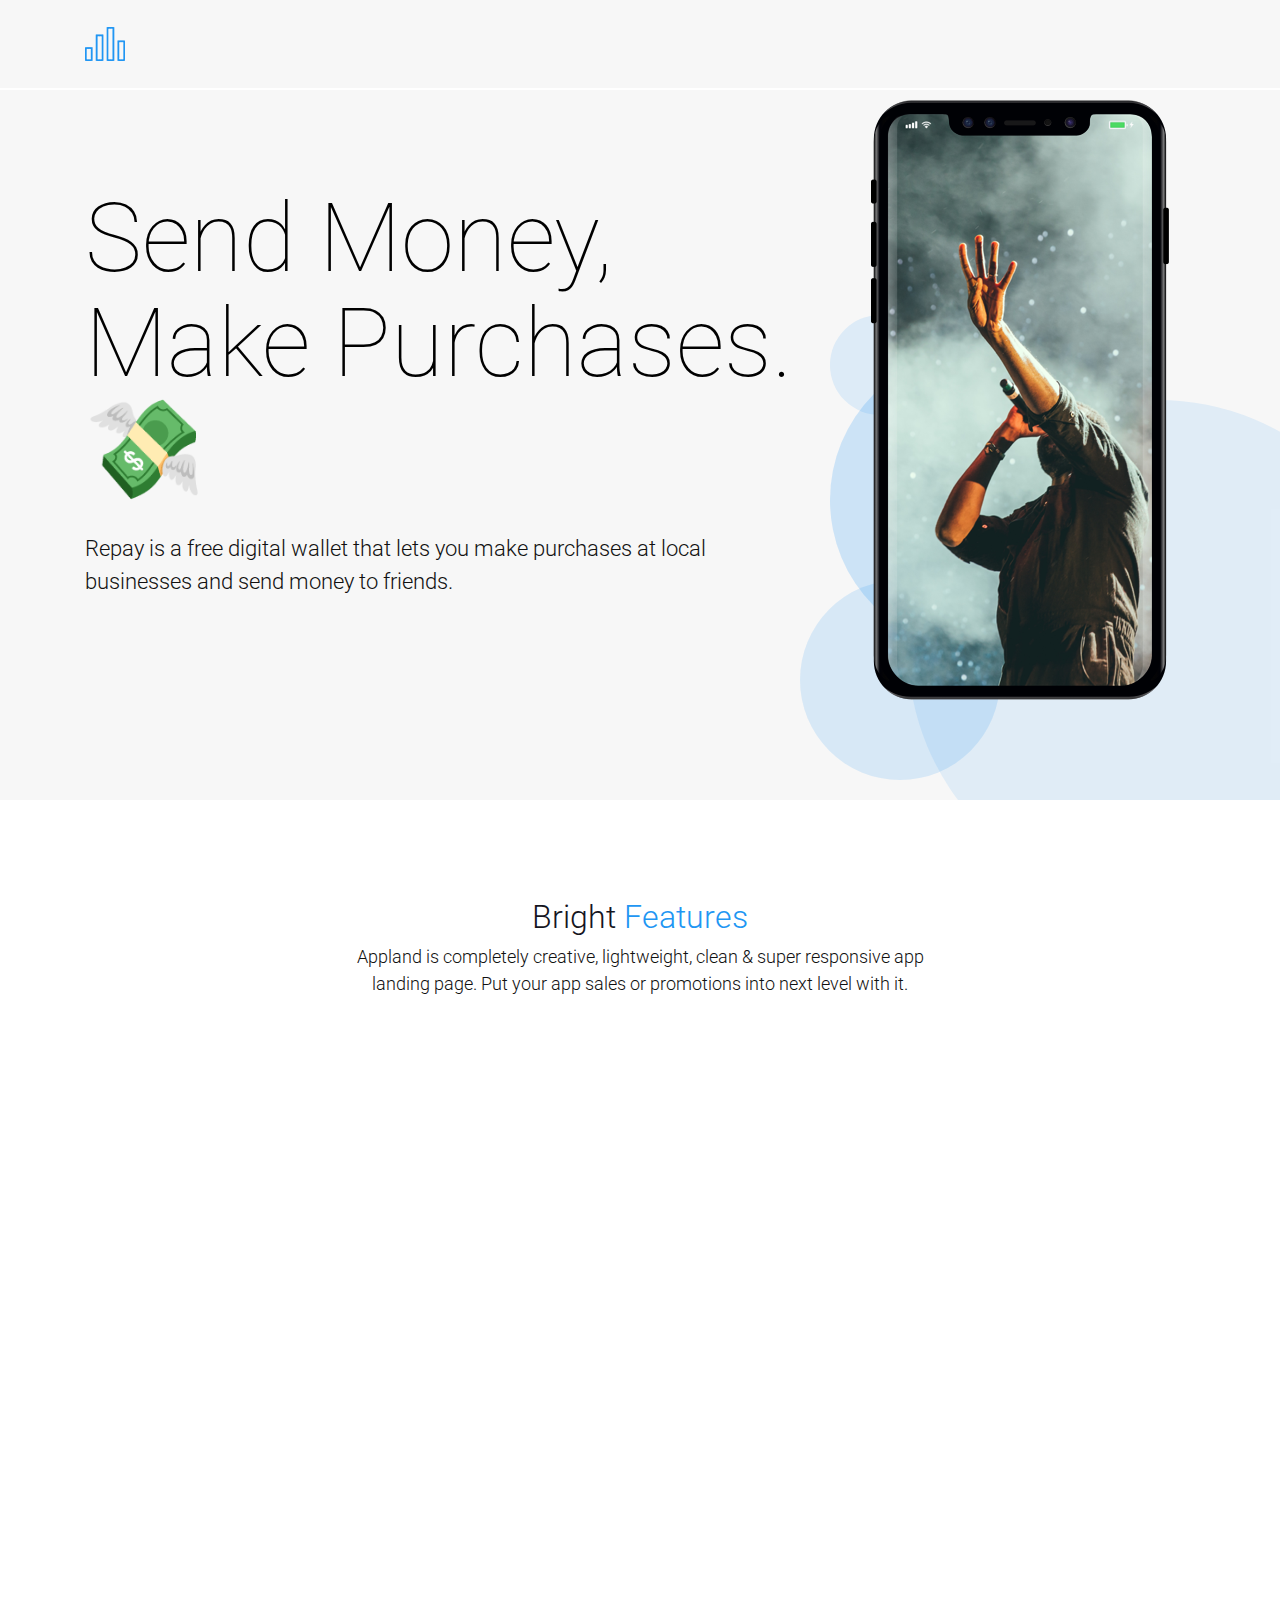
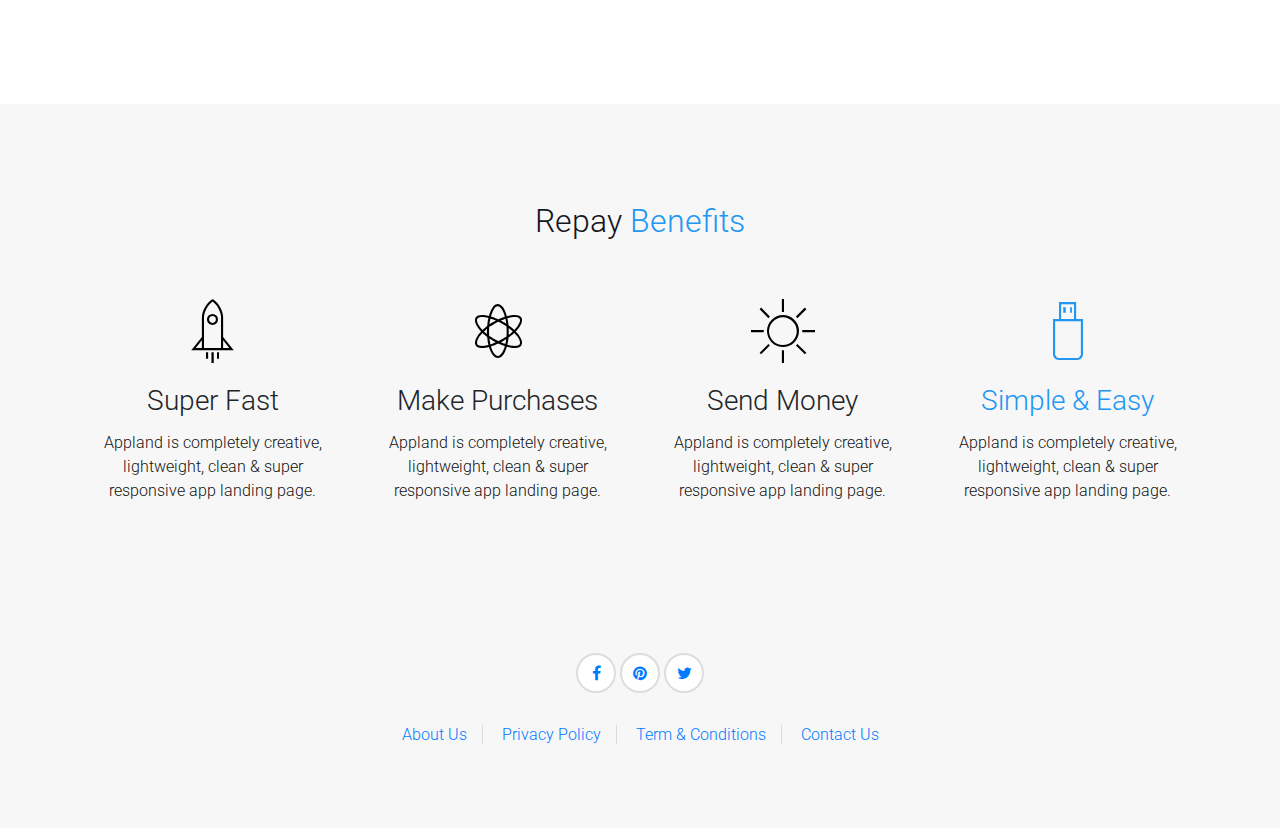
==== index.html @ 68e3ba5d "Updating site content" ====
<!DOCTYPE html>
<html lang="en">

<head>
    <meta charset="UTF-8">
    <meta name="description" content="">
    <meta http-equiv="X-UA-Compatible" content="IE=edge">
    <meta name="viewport" content="width=device-width, initial-scale=1.0">
    <!-- The above 4 meta tags *must* come first in the head; any other head content must come *after* these tags -->

    <!-- Title  -->
    <title>Repay - Digital wallet app for college kids to make purchases</title>

    <!-- Favicon  -->
    <link rel="shortcut icon" href="img/core-img/favicon.ico">

    <!-- ::::::::::::::::::::::::::: All CSS Files ::::::::::::::::::::::::::: -->

    <!-- Style css -->
    <link rel="stylesheet" href="style.css">

    <!-- Responsive css -->
    <link rel="stylesheet" href="css/responsive.css">

    <!-- Skin css -->
    <link rel="stylesheet" href="css/skin.css">


    <!--[if IE]>
	<script src="https://cdnjs.cloudflare.com/ajax/libs/html5shiv/3.7.3/html5shiv.min.js"></script>
	<script src="https://cdnjs.cloudflare.com/ajax/libs/respond.js/1.4.2/respond.min.js"></script>
	<![endif]-->

</head>

<body class="default-version">
    
    <!-- Preloader Start -->
    <div id="preloader">
        <div class="apland-load"></div>
    </div>

    <!-- ::::::::::::::::::::::::::: Header Start ::::::::::::::::::::::::::: -->
    <header class="header_area">
        <!-- Main Header Area Start -->
        <div class="main_header_area animated">
            <div class="container">
                <div class="row">

                    <div class="col-4 col-sm-2">
                        <!-- Logo Area:: For better view in all device please use logo image max-width 70px -->
                        <div class="logo_area">
                            <a href="index.html"><img src="img/core-img/logo.png" alt=""></a>
                        </div>
                    </div>

                    <div class="col-8 col-sm-10 text-right">
                        <!-- Menu Area Start ->
                        <div class="main_menu_area d-inline-block">
                            <div class="mainmenu">
                                <nav>
                                    <ul id="nav">
                                        <li><a href="#contact">Contact</a></li>
                                    </ul>
                                </nav>
                            </div>
                        </div>
                        <!-- Menu Area End ->
                        
                        <div class="header_signup_in_btn d-inline-block">
                            <a href="#">Get The App</a>
                        </div>
                    </div>
                </div>
            </div>
        </div>
        <!-- Main Header Area End -->
    </header>
    <!-- ::::::::::::::::::::::::::: Header End ::::::::::::::::::::::::::: -->

    <!-- ::::::::::::::::::::::::::: Welcome Area Start ::::::::::::::::::::::::::: -->
    <section class="welcome_area" id="home">
        <div class="table">
            <div class="table_cell">
                <div class="container">
                    <div class="row align-items-center">
                        <div class="col-12 col-md-8">
                            <!-- Welcome Area Text Start -->
                            <div class="welcome_text_area">
                                <h2>Send Money, Make Purchases. 💸</h2>
                                <p>Repay is a free digital wallet that lets you make purchases at local businesses and send money to friends.</p>
                                <!-- <a href="#download" class="btn btn-lg">Get The App</a> -->
                                    <script type="text/javascript">
                                            window.Maitre = { uuid: "MFd0e6ea5ca8" };
                                    </script>
                                    <script data-maitre src="https://maitreapp.co/widget.js" async></script>   
                            </div>
                        </div>
                        <div class="col-12 col-md-4">
                            <!-- Welcome Area Image Start -->
                            <div class="welcome_area_thumb text-center">
                                <img src="img/bg-pattern/welcome-pro-1.png" alt="">
                            </div>
                        </div>

                    </div>
                </div>
            </div>
        </div>
        <!-- Welcome Area Background Style -->
        <div class="welcome_style_one"></div>
        <div class="welcome_style_two"></div>
        <div class="welcome_style_three"></div>
        <div class="welcome_style_four"></div>
    </section>
    <!-- ::::::::::::::::::::::::::: Welcome Area End ::::::::::::::::::::::::::: -->

    <!-- ::::::::::::::::::::::::::: Product Area Start ::::::::::::::::::::::::::: -->
    <section class="about_area section_padding_100_70" id="product">
        <div class="container">
            <div class="row">
                <div class="col">
                    <!-- Section Heading Start -->
                    <div class="section_heading">
                        <h3>Bright<span> Features</span></h3>
                        <p>Appland is completely creative, lightweight, clean &amp; super responsive app landing page. Put your app sales or promotions into next level with it.</p>
                    </div>
                </div>
            </div>
            <div class="row justify-content-center align-items-center">
                <div class="col-12 col-md-6 col-lg-4">
                    <div class="about_product_discription">
                        <div class="row">
                            <!-- Single About Part Area Start -->
                            <div class="col-12 col-sm-6 col-md-12">
                                <div class="single_about_part wow fadeInUp" data-wow-delay="0.2s">
                                    <div class="feature_icon">
                                        <i class="pe-7s-leaf" aria-hidden="true"></i>
                                    </div>
                                    <h3>Simple &amp; Light</h3>
                                    <p>Lorem ipsum dolor sit amet, consectetur adipisicing elit.</p>
                                </div>
                            </div>
                            <!-- Single About Part Area Start -->
                            <div class="col-12 col-sm-6 col-md-12">
                                <div class="single_about_part wow fadeInUp" data-wow-delay="0.4s">
                                    <div class="feature_icon">
                                        <i class="pe-7s-bicycle" aria-hidden="true"></i>
                                    </div>
                                    <h3>Flexible</h3>
                                    <p>Lorem ipsum dolor sit amet, consectetur adipisicing elit.</p>
                                </div>
                            </div>
                            <!-- Single About Part Area Start -->
                            <div class="col-12 col-sm-6 col-md-12">
                                <div class="single_about_part wow fadeInUp" data-wow-delay="0.6s">
                                    <div class="feature_icon">
                                        <i class="pe-7s-rocket" aria-hidden="true"></i>
                                    </div>
                                    <h3>Super Fast</h3>
                                    <p>Lorem ipsum dolor sit amet, consectetur adipisicing elit.</p>
                                </div>
                            </div>
                            <!-- Single About Part Area Start -->
                            <div class="col-12 col-sm-6 col-md-12">
                                <div class="single_about_part wow fadeInUp" data-wow-delay="0.8s">
                                    <div class="feature_icon">
                                        <i class="pe-7s-science" aria-hidden="true"></i>
                                    </div>
                                    <h3>Stunning Design</h3>
                                    <p>Lorem ipsum dolor sit amet, consectetur adipisicing elit.</p>
                                </div>
                            </div>
                        </div>
                    </div>
                </div>
                <!-- About Product Thumb Area Start -->
                <div class="col-12 col-md-6 col-lg-4">
                    <div class="about_product_thumb text-center wow fadeInLeft" data-wow-delay="0.2s">
                        <img src="https://media.giphy.com/media/d3YJ5VXlulV3dGyQ/giphy.gif" alt="">
                    </div>
                </div>
            </div>
        </div>
    </section>
    <!-- ::::::::::::::::::::::::::: Product Area End ::::::::::::::::::::::::::: -->

    <!-- ::::::::::::::::::::::::::: Video Area Start ::::::::::::::::::::::::::: ->
    <section class="video_area" style="background-image: url(img/bg-pattern/video-img.jpg);">
        <div class="container">
            <div class="row">
                <div class="col-12">
                    <!-- Video Area Text ->
                    <div class="video_area_text text-center section_padding_100">
                        <h2>Introducing Apland App</h2>
                        <p>Watch video. It's takes 24sec only.</p>
                        <a href="https://www.youtube.com/watch?v=6NC_ODHu5jg" class="video_btn"><i class="pe-7s-play" aria-hidden="true"></i></a>
                    </div>
                </div>
            </div>
        </div>
    </section>
    <!-- ::::::::::::::::::::::::::: Video Area End ::::::::::::::::::::::::::: -->

    <!-- ::::::::::::::::::::::::::: About App Area Start ::::::::::::::::::::::::::: ->
    <section class="about_app_area section_padding_100">
        <div class="container">
            <div class="row justify-content-center align-items-center">

                <!-- About Image Start ->
                <div class="col-12 col-md-6 col-lg-5">
                    <div class="about_image">
                        <div class="big_thumb">
                            <img src="img/bg-pattern/about-app-1.png" alt="">
                        </div>
                        <div class="small_thumb wow fadeInLeft" data-wow-delay="0.2s">
                            <img src="img/bg-pattern/about-app-2.png" alt="">
                        </div>
                    </div>
                </div>

                <!-- About Text Start ->
                <div class="col-12 col-md-6 col-lg-5">
                    <div class="about_us_text_area">
                        <h3>Experience Fast, Easy &amp; Safe Payments</h3>
                        <p>Repay allows you to make purchases as quickly as Venmo or Square Cash</p>
                        <p>You can easily make purchases right from your iPhone</p>
                        <a href="#" class="btn btn-lg">Get The App</a>
                    </div>
                </div>
            </div>
        </div>
    </section>
    <!-- ::::::::::::::::::::::::::: About App Area End ::::::::::::::::::::::::::: -->

    <!-- ::::::::::::::::::::::::::: App Screenshot Area Start ::::::::::::::::::::::::::: ->
    <section class="app_screenshot_area section_padding_100">
        <div class="container-fluid">
            <div class="row">
                <div class="col-12">
                    <!-- Section Heading Start ->
                    <div class="section_heading">
                        <h3>App <span>Screenshots</span></h3>
                        <p>Appland is completely creative, lightweight, clean &amp; super responsive app landing page. Put your app sales or promotions into next level with it.</p>
                    </div>
                </div>
            </div>

            <div class="row">
                <div class="col-12">
                    <!-- App Screenshot Slider Area ->
                    <div class="app_screenshots">
                        <!-- Single Slide ->
                        <div class="single_screenshot">
                            <img src="img/screenshot/01.jpg" alt="">
                        </div>
                        <!-- Single Slide ->
                        <div class="single_screenshot">
                            <img src="img/screenshot/03.jpg" alt="">
                        </div>
                        <!-- Single Slide ->
                        <div class="single_screenshot">
                            <img src="img/screenshot/04.jpg" alt="">
                        </div>
                        <!-- Single Slide ->
                        <div class="single_screenshot">
                            <img src="img/screenshot/07.jpg" alt="">
                        </div>
                        <!-- Single Slide ->
                        <div class="single_screenshot">
                            <img src="img/screenshot/09.jpg" alt="">
                        </div>
                        <!-- Single Slide ->
                        <div class="single_screenshot">
                            <img src="img/screenshot/10.jpg" alt="">
                        </div>
                        <!-- Single Slide ->
                        <div class="single_screenshot">
                            <img src="img/screenshot/11.jpg" alt="">
                        </div>
                        <!-- Single Slide ->
                        <div class="single_screenshot">
                            <img src="img/screenshot/12.jpg" alt="">
                        </div>
                        <!-- Single Slide ->
                        <div class="single_screenshot">
                            <img src="img/screenshot/14.jpg" alt="">
                        </div>
                        <!-- Single Slide ->
                        <div class="single_screenshot">
                            <img src="img/screenshot/15.jpg" alt="">
                        </div>
                        <!-- Single Slide 
                        <div class="single_screenshot">
                            <img src="img/screenshot/17.jpg" alt="">
                        </div>
                    </div>
                </div>
            </div>
        </div>
    </section>
    <!-- ::::::::::::::::::::::::::: App Screenshot Area End ::::::::::::::::::::::::::: -->


    <!-- ::::::::::::::::::::::::::: Features Area Start ::::::::::::::::::::::::::: -->
    <div class="more_features_area section_padding_100_70" id="features">
        <div class="container">
            <div class="row">
                <div class="col-12">
                    <!-- Section Heading Start -->
                    <div class="section_heading">
                        <h3>Repay <span>Benefits</span></h3>
                        <!-- <p>Appland is completely creative, lightweight, clean &amp; super responsive app landing page. Put your app sales or promotions into next level with it.</p> -->
                    </div>
                </div>
            </div>
            <div class="row">
                <!-- Single Benifits Area Start -->
                <div class="col-sm-6 col-lg-3">
                    <div class="single_benifits">
                        <div class="icon_box">
                            <i class="pe-7s-rocket" aria-hidden="true"></i>
                        </div>
                        <h3>Super Fast</h3>
                        <p>Appland is completely creative, lightweight, clean &amp; super responsive app landing page.</p>
                    </div>
                </div>
                <!-- Single Benifits Area Start -->
                <div class="col-sm-6 col-lg-3">
                    <div class="single_benifits">
                        <div class="icon_box">
                            <i class="pe-7s-science" aria-hidden="true"></i>
                        </div>
                        <h3>Make Purchases</h3>
                        <p>Appland is completely creative, lightweight, clean &amp; super responsive app landing page.</p>
                    </div>
                </div>
                <!-- Single Benifits Area Start -->
                <div class="col-sm-6 col-lg-3">
                    <div class="single_benifits">
                        <div class="icon_box">
                            <i class="pe-7s-sun" aria-hidden="true"></i>
                        </div>
                        <h3>Send Money</h3>
                        <p>Appland is completely creative, lightweight, clean &amp; super responsive app landing page.</p>
                    </div>
                </div>
                <!-- Single Benifits Area Start -->
                <div class="col-sm-6 col-lg-3">
                    <div class="single_benifits active">
                        <div class="icon_box">
                            <i class="pe-7s-pendrive" aria-hidden="true"></i>
                        </div>
                        <h3>Simple &amp; Easy</h3>
                        <p>Appland is completely creative, lightweight, clean &amp; super responsive app landing page.</p>
                    </div>
                </div>
                <!-- Single Benifits Area Start ->
                <div class="col-sm-6 col-lg-3">
                    <div class="single_benifits">
                        <div class="icon_box">
                            <i class="pe-7s-box2" aria-hidden="true"></i>
                        </div>
                        <h3>Super Responsive</h3>
                        <p>Appland is completely creative, lightweight, clean &amp; super responsive app landing page.</p>
                    </div>
                </div>
                <!-- Single Benifits Area Start ->
                <div class="col-sm-6 col-lg-3">
                    <div class="single_benifits">
                        <div class="icon_box">
                            <i class="pe-7s-check" aria-hidden="true"></i>
                        </div>
                        <h3>100% Clean Code</h3>
                        <p>Appland is completely creative, lightweight, clean &amp; super responsive app landing page.</p>
                    </div>
                </div>
                <!-- Single Benifits Area Start ->
                <div class="col-sm-6 col-lg-3">
                    <div class="single_benifits">
                        <div class="icon_box">
                            <i class="pe-7s-paint-bucket" aria-hidden="true"></i>
                        </div>
                        <h3>10+ Color Variations</h3>
                        <p>Appland is completely creative, lightweight, clean &amp; super responsive app landing page.</p>
                    </div>
                </div>
                <!-- Single Benifits Area Start ->
                <div class="col-sm-6 col-lg-3">
                    <div class="single_benifits">
                        <div class="icon_box">
                            <i class="pe-7s-look" aria-hidden="true"></i>
                        </div>
                        <h3>Retina Ready</h3>
                        <p>Appland is completely creative, lightweight, clean &amp; super responsive app landing page.</p>
                    </div>
                </div> -->
            </div>
        </div>
    </div>
    <!-- ::::::::::::::::::::::::::: Features Area End ::::::::::::::::::::::::::: -->

    <!-- ::::::::::::::::::::::::::: Newsletter Area Start ::::::::::::::::::::::::::: ->
    <section class="newsletter_area section_padding_100">
        <div class="container">
            <div class="row">
                <div class="col-12">
                    <!-- Section Heading Start ->
                    <div class="section_heading">
                        <h3>Join <span>Repay</span> <br> get the app now.</h3>
                    </div>
                </div>
            </div>
      
            <!-- <div class="row justify-content-center">
                <div class="col-12 col-lg-8">
                    <div class="newsletter-form-area text-center">
                        <form action="#" method="get">
                            <div class="form-group d-inline-block">
                                <input type="text" class="form-control" id="Email2" placeholder="Your Email Address" required>
                            </div>
                            <button type="submit" class="btn">Confirm</button>
                        </form>
                    </div>
                </div>
            </div> -->
        </div>
    </section>
    <!-- ::::::::::::::::::::::::::: Newsletter Area End ::::::::::::::::::::::::::: -->

    <!-- ::::::::::::::::::::::::::: Work Process Area Start ::::::::::::::::::::::::::: ->
    <section class="work_process_area section_padding_100_70" id="how">
        <div class="container">
            <div class="row">
                <div class="col-12">
                    <!-- Section Heading Start ->
                    <div class="section_heading">
                        <h3>How it <span>Works</span></h3>
                        <p>Appland is completely creative, lightweight, clean &amp; super responsive app landing page. Put your app sales or promotions into next level with it.</p>
                    </div>
                </div>
            </div>

            <div class="row">
                <!-- Single Work Step ->
                <div class="col-12 col-sm-6 col-lg-3">
                    <div class="single_work_step wow fadeInLeft" data-wow-delay="0.1s">
                        <img src="img/core-img/installation.svg" alt="">
                        <h3 class="mb-0">Install</h3>
                    </div>
                </div>
                <!-- Single Work Step ->
                <div class="col-12 col-sm-6 col-lg-3">
                    <div class="single_work_step wow fadeInLeft" data-wow-delay="0.6s">
                        <img src="img/core-img/register.svg" alt="">
                        <h3 class="mb-0">Register</h3>
                    </div>
                </div>
                <!-- Single Work Step ->
                <div class="col-12 col-sm-6 col-lg-3">
                    <div class="single_work_step wow fadeInLeft" data-wow-delay="1.1s">
                        <img src="img/core-img/user.svg" alt="">
                        <h3 class="mb-0">Setup Your Profile</h3>
                    </div>
                </div>
                <!-- Single Work Step ->
                <div class="col-12 col-sm-6 col-lg-3">
                    <div class="single_work_step wow fadeInLeft" data-wow-delay="1.6s">
                        <img src="img/core-img/approve.svg" alt="">
                        <h3 class="mb-0">Done</h3>
                    </div>
                </div>
            </div>
        </div>
    </section>
    <!-- ::::::::::::::::::::::::::: Work Process Area End ::::::::::::::::::::::::::: -->

    <!-- ::::::::::::::::::::::::::: Testimonial Area Start ::::::::::::::::::::::::::: ->
    <div class="testimonial_area section_padding_100" style="background-image: url(img/bg-pattern/testimonials.jpg);">
        <div class="container">
            <div class="row justify-content-center">
                <div class="col-12 col-lg-8">
                    <div class="testimonials_area">
                        <div class="testimonials">
                            <!-- Single testimonial area start  ->
                            <div class="single_testimonial_area text-center">
                                <!-- Single testimonial thumb  ->
                                <div class="testimonial_author_thumb">
                                    <img src="img/advisor-img/testimonial-1.jpg" alt="">
                                </div>
                                <!-- Single testimonial text  ->
                                <div class="testimonial_text">
                                    <p>Awesome &amp; Amazing Work. Very Well Organised HTML Template with high quality stunning design. Thank you very much!</p>
                                    <!--  Rating  ->
                                    <div class="rating">
                                        <i class="pe-7s-star"></i>
                                        <i class="pe-7s-star"></i>
                                        <i class="pe-7s-star"></i>
                                        <i class="pe-7s-star"></i>
                                        <i class="pe-7s-star"></i>
                                    </div>
                                    <div class="testimonial_author_name">
                                        <h5>MD NAZRUL ISLAM</h5>
                                        <h6>CEO &amp; Founder, Designing World</h6>
                                    </div>
                                </div>
                            </div>
                            <!-- Single testimonial area start  ->
                            <div class="single_testimonial_area text-center">
                                <!-- Single testimonial thumb  ->
                                <div class="testimonial_author_thumb">
                                    <img src="img/advisor-img/testimonial-2.jpg" alt="">
                                </div>
                                <!-- Single testimonial text  ->
                                <div class="testimonial_text">
                                    <p>Awesome &amp; Amazing Work. Very Well Organised HTML Template with high quality stunning design. Thank you very much!</p>
                                    <!--  Rating  ->
                                    <div class="rating">
                                        <i class="pe-7s-star"></i>
                                        <i class="pe-7s-star"></i>
                                        <i class="pe-7s-star"></i>
                                        <i class="pe-7s-star"></i>
                                        <i class="pe-7s-star"></i>
                                    </div>
                                    <div class="testimonial_author_name">
                                        <h5>JANNATUN ISLAM</h5>
                                        <h6>CEO &amp; Founder, Designing World</h6>
                                    </div>
                                </div>
                            </div>
                        </div>
                    </div>
                </div>
            </div>
        </div>
    </div>
    <!-- ::::::::::::::::::::::::::: Testimonial Area End ::::::::::::::::::::::::::: -->



    <!-- ::::::::::::::::::::::::::: Price and Plans Area Start ::::::::::::::::::::::::::: -->
    <!--
    <div class="price_plan_area section_padding_100_70" id="price">
        <div class="container">
            <div class="row">
                <div class="col-12">
                    <!-- Section Heading Start
                    <div class="section_heading">
                        <h3><span>Pricing</span> Plan</h3>
                        <p>Appland is completely creative, lightweight, clean &amp; super responsive app landing page. Put your app sales or promotions into next level with it.</p>
                    </div>
                </div>
            </div>

            <div class="row">
                <!-- Single Price Plan Area Start 
                <div class="col-12 col-md-6 col-lg-4">
                    <div class="single_price_plan">
                        <div class="title">
                            <h3>Start-up</h3>
                            <p>Start a trial</p>
                        </div>
                        <div class="price">
                            <h4>$0</h4>
                        </div>
                        <div class="description">
                            <p>Duration: 7days</p>
                            <p>Free Registration</p>
                            <p>10 Features</p>
                            <p>No Hidden Fees</p>
                            <p>100+ Video Tuts</p>
                            <p>No Tools</p>
                        </div>
                        <div class="button">
                            <a class="btn btn-md" href="#" role="button">Get Started</a>
                        </div>
                    </div>
                </div>

                <!-- Single Price Plan Area Start 
                <div class="col-12 col-md-6 col-lg-4">
                    <div class="single_price_plan active">
                        <div class="title">
                            <h3>Premium</h3>
                            <p>For Small Business Team</p>
                        </div>
                        <div class="price">
                            <h4>$29</h4>
                        </div>
                        <div class="description">
                            <p>Duration: 3 Month</p>
                            <p>Free Registration</p>
                            <p>50 Features</p>
                            <p>No Hidden Fees</p>
                            <p>150+ Video Tuts</p>
                            <p>5 Tools</p>
                        </div>
                        <div class="button">
                            <a class="btn btn-md" href="#" role="button">Get Started</a>
                        </div>
                    </div>
                </div>

                <!-- Single Price Plan Area Start 
                <div class="col-12 col-md-6 col-lg-4">
                    <div class="single_price_plan">
                        <div class="title">
                            <h3>Pro</h3>
                            <p>Unlimited Possibilities</p>
                        </div>
                        <div class="price">
                            <h4>$79</h4>
                        </div>
                        <div class="description">
                            <p>Duration: 1 year</p>
                            <p>Free Registration</p>
                            <p>Unlimited Features</p>
                            <p>No Hidden Fees</p>
                            <p>Unlimited Video Tuts</p>
                            <p>Unlimited Tools</p>
                        </div>
                        <div class="button">
                            <a class="btn btn-md" href="#" role="button">Get Started</a>
                        </div>
                    </div>
                </div>

            </div>
        </div>
    </div>
    <!-- ::::::::::::::::::::::::::: Price and Plans Area End ::::::::::::::::::::::::::: -->
  

    <!-- ::::::::::::::::::::::::::: Total User Area Start ::::::::::::::::::::::::::: ->
    <section class="total_subscriber_area section_padding_100" style="background-image: url(img/bg-pattern/call-to-action.jpg);">
        <div class="container">
            <div class="row align-items-center">
                <div class="col-12">
                    <!-- Total User Text Start ->
                    <div class="total_subscriber_text">
                        <h3><span class="counter">12,89,1476</span> User have been using our Apps successfully.</h3>
                        <a href="#download" class="btn btn-lg">Get Started Today</a>
                    </div>
                </div>
            </div>
        </div>
    </section>
    <!-- ::::::::::::::::::::::::::: Total User Area End ::::::::::::::::::::::::::: -->

    <!-- ::::::::::::::::::::::::::: Our Advisor Area Start ::::::::::::::::::::::::::: ->
    <section class="our_advisor_area section_padding_100_70" id="advisor">
        <div class="container">
            <div class="row">
                <div class="col-12">
                    <!-- Section Heading Start ->
                    <div class="section_heading">
                        <h3>Repay <span>Team</span></h3>
                        <p>Appland is completely creative, lightweight, clean &amp; super responsive app landing page. Put your app sales or promotions into next level with it.</p>
                    </div>
                </div>
            </div>
            <div class="row">

                <!-- Single advisor profile area start ->
                <div class="col-12 col-sm-6 col-lg-3">
                    <div class="single_advisor_profile">
                        <!-- Single advisor profile thumb ->
                        <div class="advisor_thumb">
                            <img src="img/advisor-img/advisor-1.jpg" alt="">
                        </div>
                        <!-- Single advisor profile details ->
                        <div class="single_advisor_details_info">
                            <h5>Samantha Sarah</h5>
                            <p class="designation">Founder &amp; CEO</p>
                            <div class="advisor-line"></div>
                            <p>Sarah is creative, honest &amp; hard-working person.</p>
                        </div>
                    </div>
                </div>

                <!-- Single advisor profile area start ->
                <div class="col-12 col-sm-6 col-lg-3">
                    <div class="single_advisor_profile">
                        <!-- Single advisor profile thumb ->
                        <div class="advisor_thumb">
                            <img src="img/advisor-img/advisor-2.jpg" alt="">
                        </div>
                        <!-- Single advisor profile details ->
                        <div class="single_advisor_details_info">
                            <h5>Nazrul Islam</h5>
                            <p class="designation">Co-founder</p>
                            <div class="advisor-line"></div>
                            <p>Sarah is creative, honest &amp; hard-working person.</p>
                        </div>
                    </div>
                </div>

                <!-- Single advisor profile area start ->
                <div class="col-12 col-sm-6 col-lg-3">
                    <div class="single_advisor_profile">
                        <!-- Single advisor profile thumb ->
                        <div class="advisor_thumb">
                            <img src="img/advisor-img/advisor-3.jpg" alt="">
                        </div>
                        <!-- Single advisor profile details ->
                        <div class="single_advisor_details_info">
                            <h5>Riyadh Khan</h5>
                            <p class="designation">General Manager</p>
                            <div class="advisor-line"></div>
                            <p>Sarah is creative, honest &amp; hard-working person.</p>
                        </div>
                    </div>
                </div>

                <!-- Single advisor profile area start ->
                <div class="col-12 col-sm-6 col-lg-3">
                    <div class="single_advisor_profile">
                        <!-- Single advisor profile thumb ->
                        <div class="advisor_thumb">
                            <img src="img/advisor-img/advisor-4.jpg" alt="">
                        </div>
                        <!-- Single advisor profile details ->
                        <div class="single_advisor_details_info">
                            <h5>Shaila Afrin</h5>
                            <p class="designation">Financial Manager</p>
                            <div class="advisor-line"></div>
                            <p>Sarah is creative, honest &amp; hard-working person.</p>
                        </div>
                    </div>
                </div>
            ->

            </div>
        </div>
    </section>
    <!-- ::::::::::::::::::::::::::: Our advisor Area End ::::::::::::::::::::::::::: -->

    <!-- ::::::::::::::::::::::::::: FAQ Area Start ::::::::::::::::::::::::::: ->
    <section class="faq_area section_padding_100" id="faq">
        <div class="container">
            <div class="row">
                <div class="col-12">
                    <!-- Section Heading Start ->
                    <div class="section_heading">
                        <h3><span>Some</span> FAQ</h3>
                        <p>Appland is completely creative, lightweight, clean &amp; super responsive app landing page. Put your app sales or promotions into next level with it.</p>
                    </div>
                </div>
            </div>
            <div class="row">
                <div class="col-12 col-md-8 clearfix">
                    <div class="accordions" id="accordion2" role="tablist" aria-multiselectable="true">

                        <!-- single accordian area start ->
                        <div class="panel single-accordion">
                            <h5><a role="button" class="collapsed" aria-expanded="true" aria-controls="six" data-toggle="collapse" data-parent="#accordion2" href="#six">How can I install this app?<span class="accor-open"><i class="icofont icofont-rounded-down"></i></span><span class="accor-close"><i class="icofont icofont-rounded-up"></i></span></a></h5>
                            <div id="six" class="accordion-content collapse">
                                <p>Mirum est notare quam littera gothica, quam nunc putamus parum claram, anteposuerit litterarum formas humanitatis per seacula quarta decima et quinta decima. Eodem modo typi, qui nunc nobis videntur parum clari, fiant sollemnes in futurum.</p>
                            </div>
                        </div>

                        <!-- single accordian area start ->
                        <div class="panel single-accordion">
                            <h5>
                                <a role="button" class="collapsed" aria-expanded="true" aria-controls="seven" data-parent="#accordion2" data-toggle="collapse" href="#seven">Where can I find out about events?
                                       <span class="accor-open"><i class="icofont icofont-rounded-down"></i></span>
                                        <span class="accor-close"><i class="icofont icofont-rounded-up"></i></span>
                                    </a>
                            </h5>
                            <div id="seven" class="accordion-content collapse">
                                <p>Mirum est notare quam littera gothica, quam nunc putamus parum claram, anteposuerit litterarum formas humanitatis per seacula quarta decima et quinta decima. Eodem modo typi, qui nunc nobis videntur parum clari, fiant sollemnes in futurum.</p>
                            </div>
                        </div>

                        <!-- single accordian area start ->
                        <div class="panel single-accordion">
                            <h5>
                                <a role="button" aria-expanded="true" aria-controls="eight" class="collapsed" data-parent="#accordion2" data-toggle="collapse" href="#eight">The apps isn't installing? 
                                        <span class="accor-open"><i class="icofont icofont-rounded-down"></i></span>
                                        <span class="accor-close"><i class="icofont icofont-rounded-up"></i></span>
                                    </a>
                            </h5>
                            <div id="eight" class="accordion-content collapse">
                                <p>Mirum est notare quam littera gothica, quam nunc putamus parum claram, anteposuerit litterarum formas humanitatis per seacula quarta decima et quinta decima. Eodem modo typi, qui nunc nobis videntur parum clari, fiant sollemnes in futurum.</p>
                            </div>
                        </div>

                        <!-- single accordian area start ->
                        <div class="panel single-accordion">
                            <h5>
                                <a role="button" aria-expanded="true" aria-controls="nine" class="collapsed" data-parent="#accordion2" data-toggle="collapse" href="#nine">Contact form isn't working?
                                        <span class="accor-open"><i class="icofont icofont-rounded-down"></i></span>
                                        <span class="accor-close"><i class="icofont icofont-rounded-up"></i></span>
                                    </a>
                            </h5>
                            <div id="nine" class="accordion-content collapse">
                                <p>Mirum est notare quam littera gothica, quam nunc putamus parum claram, anteposuerit litterarum formas humanitatis per seacula quarta decima et quinta decima. Eodem modo typi, qui nunc nobis videntur parum clari, fiant sollemnes in futurum.</p>
                            </div>
                        </div>
                    </div>
                </div>

                <div class="col-12 col-md-4">
                    <!-- Can't Find Answer Area ->
                    <div class="find_answer_area">
                        <h5>Can't find suitable answer?</h5>
                        <p>Ask our support team</p>
                        <a href="#"><i class="icofont icofont-social-twitter"></i> Tweet Us</a>
                        <a href="#contact"><i class="icofont icofont-mail"></i> Mail Us</a>
                    </div>
                </div>
            </div>
        </div>
    </section>
    <!-- ::::::::::::::::::::::::::: FAQ Area End ::::::::::::::::::::::::::: -->



    <!-- ::::::::::::::::::::::::::: Timeline Area Start ::::::::::::::::::::::::::: ->
    <section class="timeline_area section_padding_100">
        <div class="container">
            <div class="row">
                <div class="col-12">
                    <!-- Section Heading Start ->
                    <div class="section_heading">
                        <h3>Our <span>History</span></h3>
                        <p>Appland is completely creative, lightweight, clean &amp; super responsive app landing page. Put your app sales or promotions into next level with it.</p>
                    </div>
                </div>
            </div>

            <div class="row">
                <div class="col-12">
                    <div class="history_timeline_area">

                        <!-- Single Timeline Area Start ->
                        <div class="single_timeline_block even-item clearfix">
                            <div class="timeline_icon">
                                <i class="icofont icofont-users"></i>
                            </div>
                            <div class="timeline_text_content">
                                <h4>Reach 200k Users</h4>
                                <h6>01 January 2017</h6>
                                <p>Lorem ipsum dolor sit amet, consectetur adipisicing elit. Deserunt numquam fugiat, vitae facere. Provident odio saepe iure, commodi doloribus architecto.</p>
                            </div>
                        </div>

                        <!-- Single Timeline Area Start ->
                        <div class="single_timeline_block odd-item clearfix">
                            <div class="timeline_icon">
                                <i class="icofont icofont-exchange"></i>
                            </div>
                            <div class="timeline_text_content">
                                <h4>Update Version 1.3.0</h4>
                                <h6>21 December 2016</h6>
                                <p>Lorem ipsum dolor sit amet, consectetur adipisicing elit. Deserunt numquam fugiat, vitae facere. Provident odio saepe iure, commodi doloribus architecto.</p>
                            </div>
                        </div>

                        <!-- Single Timeline Area Start ->
                        <div class="single_timeline_block even-item clearfix">
                            <div class="timeline_icon">
                                <i class="icofont icofont-bug"></i>
                            </div>
                            <div class="timeline_text_content">
                                <h4>Fix bugs</h4>
                                <h6>12 November 2016</h6>
                                <p>Lorem ipsum dolor sit amet, consectetur adipisicing elit. Deserunt numquam fugiat, vitae facere. Provident odio saepe iure, commodi doloribus architecto.</p>
                            </div>
                        </div>

                        <!-- Single Timeline Area Start ->
                        <div class="single_timeline_block odd-item clearfix">
                            <div class="timeline_icon">
                                <i class="icofont icofont-users-social"></i>
                            </div>
                            <div class="timeline_text_content">
                                <h4>Reach 100k Community Members</h4>
                                <h6>04 November 2016</h6>
                                <p>Lorem ipsum dolor sit amet, consectetur adipisicing elit. Deserunt numquam fugiat, vitae facere. Provident odio saepe iure, commodi doloribus architecto.</p>
                            </div>
                        </div>

                        <!-- Single Timeline Area Start ->
                        <div class="single_timeline_block even-item clearfix">
                            <div class="timeline_icon">
                                <i class="icofont icofont-power-zone"></i>
                            </div>
                            <div class="timeline_text_content">
                                <h4>Make more powerful and stable</h4>
                                <h6>28 October 2016</h6>
                                <p>Lorem ipsum dolor sit amet, consectetur adipisicing elit. Deserunt numquam fugiat, vitae facere. Provident odio saepe iure, commodi doloribus architecto.</p>
                            </div>
                        </div>

                        <!-- Single Timeline Area Start ->
                        <div class="single_timeline_block odd-item clearfix">
                            <div class="timeline_icon">
                                <i class="icofont icofont-paper-plane"></i>
                            </div>
                            <div class="timeline_text_content">
                                <h4>Initial Release</h4>
                                <h6>25 October 2016</h6>
                                <p>Lorem ipsum dolor sit amet, consectetur adipisicing elit. Deserunt numquam fugiat, vitae facere. Provident odio saepe iure, commodi doloribus architecto.</p>
                            </div>
                        </div>

                    </div>
                </div>
            </div>
        </div>
    </section>
    <!-- ::::::::::::::::::::::::::: Timeline Area End ::::::::::::::::::::::::::: -->

    <!-- ::::::::::::::::::::::::::: Download App Area Start ::::::::::::::::::::::::::: ->
    <div class="download_app_area section_padding_100" id="download">
        <div class="container">
            <div class="row">
                <div class="col-12">
                   <!-- Section Heading Start ->
                    <div class="section_heading clearfix">
                        <h3>Download App</h3>
                        <p>Appland is completely creative, lightweight, clean &amp; super responsive app landing page. Put your app sales or promotions into next level with it.</p>
                    </div>
                    <!-- Download Text Area ->
                    <div class="download_app_text text-center">
                        <a href="#" class="btn btn-lg"><i class="icofont icofont-brand-android-robot"></i> <span>Play Store</span></a>
                        <a href="#" class="btn btn-lg"><i class="icofont icofont-brand-apple"></i> <span>App Store</span></a>
                        <a href="#" class="btn btn-lg"><i class="icofont icofont-brand-windows"></i> <span>Windows Store</span></a>
                        <!-- Download Image Area ->
                        <div class="download_img  wow fadeInDown" data-wow-delay="0.2s">
                            <img src="img/bg-pattern/download-mobile.png" alt="">
                        </div>
                    </div>
                </div>
            </div>
        </div>
    </div>
    <!-- ::::::::::::::::::::::::::: Download App Area End ::::::::::::::::::::::::::: -->

    <!-- ::::::::::::::::::::::::::: Message Now Area Start ::::::::::::::::::::::::::: ->
    <section class="message_now_area section_padding_100_70" id="contact">
        <div class="container">
            <div class="row justify-content-center">
                <div class="col-12 col-lg-8">
                    <!-- Message Title ->
                    <div class="message_title">
                        <!-- Section Heading Start ->
                        <div class="section_heading">
                            <h3><span>Write</span> Us</h3>
                            <p>Appland is completely creative, lightweight, clean &amp; super responsive app landing page. Put your app sales or promotions into next level with it.</p>
                        </div>
                    </div>

                    <div class="contact_from">
                        <form action="mail.php" method="post" id="main_contact_form">
                            <!-- Message Input Area Start ->
                            <div class="contact_input_area">
                                <div id="success_fail_info"></div>
                                <div class="row">
                                    <!-- Single Input Area Start ->
                                    <div class="col-lg-6 col-12">
                                        <div class="form-group">
                                            <input type="text" class="form-control" name="name" id="name" placeholder="Your Name" required>
                                        </div>
                                    </div>
                                    <!-- Single Input Area Start ->
                                    <div class="col-lg-6 col-12">
                                        <div class="form-group">
                                            <input type="email" class="form-control" name="email" id="email" placeholder="Your E-mail" required>
                                        </div>
                                    </div>
                                    <!-- Single Input Area Start ->
                                    <div class="col-lg-6 col-12">
                                        <div class="form-group">
                                            <input type="text" class="form-control" name="subject" id="subject" placeholder="Your Subject" required>
                                        </div>
                                    </div>
                                    <!-- Single Input Area Start ->
                                    <div class="col-lg-6 col-12">
                                        <div class="form-group">
                                            <input type="number" class="form-control" name="number" id="number" placeholder="Your Number *" required>
                                        </div>
                                    </div>
                                    <!-- Single Input Area Start ->
                                    <div class="col-12">
                                        <div class="form-group textarea">
                                            <textarea name="message" class="form-control" id="message" cols="30" rows="10" placeholder="Your Message *" required></textarea>
                                        </div>
                                    </div>
                                    <!-- Single Input Area Start ->
                                    <div class="col-12">
                                        <button type="submit" class="btn">SEND MESSAGE</button>
                                    </div>
                                </div>
                            </div>
                            <!-- Message Input Area End ->
                        </form>
                    </div>
                </div>
            </div>
        </div>
    </section>
    <!-- ::::::::::::::::::::::::::: Message Now Area Start ::::::::::::::::::::::::::: -->

    <!-- ::::::::::::::::::::::::::: Map Area Start ::::::::::::::::::::::::::: ->
    <div class="map_contact_address_area">
        <!-- Map Area Start ->
        <div class="map_area" id="googleMap"></div>
    </div>
    <!-- ::::::::::::::::::::::::::: Map Area End ::::::::::::::::::::::::::: -->

    <!-- ::::::::::::::::::::::::::: Footer Area Start ::::::::::::::::::::::::::: -->
    <footer class="footer_area">
        <!-- Bottom Footer Area Start -->
        <div class="footer_bottom_area">
            <div class="container">
                <div class="row">
                    <!-- Footer Social Area Start -->
                    <div class="col-12">
                        <div class="footer_social_area">
                            <a href="#"><i class="fa fa-facebook"></i></a>
                            <a href="#"><i class="fa fa-pinterest"></i></a>
                            <a href="#"><i class="fa fa-twitter"></i></a>
                        </div>
                        <!-- Footer Menu Area Start -->
                        <div class="footer_menu">
                            <ul>
                                <li><a href="#">About Us</a></li>
                                <li><a href="#">Privacy Policy</a></li>
                                <li><a href="#">Term &amp; Conditions</a></li>
                                <li><a href="#">Contact Us</a></li>
                            </ul>
                        </div>
                    </div>
                </div>
            </div>
        </div>

        <div class="footer_copywrite_area">
            <div class="container">
                <div class="row">
                    <div class="col-12">
                        <!-- Footer Copwrite Area -->
                        <!-- <div class="footer_bottom text-center">
                            <p>Made with <i class="fa fa-heart"></i> by <a href="#">Designing World</a></p>
                        </div> -->
                    </div>
                </div>
            </div>
        </div>
    </footer>
    <!-- ::::::::::::::::::::::::::: Footer Area End ::::::::::::::::::::::::::: -->

    <!-- ::::::::::::::::::::::::::: All jQuery Plugins ::::::::::::::::::::::::::: -->

    <!-- jQuery (necessary for all JavaScript plugins) -->
    <script src="js/jquery-2.2.4.min.js"></script>
    <!-- Popper js -->
    <script src="https://cdnjs.cloudflare.com/ajax/libs/popper.js/1.11.0/umd/popper.min.js"></script>
    <!-- Bootstrap js -->
    <script src="js/bootstrap.min.js"></script>
    <!-- Owl Carousel js -->
    <script src="js/owl.carousel.min.js"></script>
    <!-- Plugins js -->
    <script src="js/plugins.min.js"></script>
    <!-- Google Maps js -->
    <script src="https://maps.googleapis.com/maps/api/js?key=AIzaSyDk9KNSL1jTv4MY9Pza6w8DJkpI_nHyCnk" type="text/javascript"></script>
    <script src="js/map-active.js"></script>
    <!-- Active js -->
    <script src="js/custom.js"></script>

</body>

</html>
---- style.css ----
/* ************************************************************
    :: Template Name: Apland - App Landing Page
    :: Template URI: https://wrapbootstrap.com/theme/apland-app-landing-page-WB0F61H5J
    :: Template Author Name: MD NAZRUL ISLAM
    :: Template Author URI: https://wrapbootstrap.com/user/DesigningWorld
    :: Version: 3.2.0
    :: Updated: 08-21-2017
    ************************************************************ 
    *
    *
    ****************** :: Index of CSS :: ******************
    :: 01.0 Web Fonts 
    :: 02.0 Common CSS
    :: 03.0 Preloader Css
    :: 04.0 Header area css
    :: 05.0 slider area css
    :: 06.0 About Product Area CSS
    :: 07.0 More Features Area
    :: 08.0 About us area css
    :: 09.0 About App Area CSS
    :: 10.0 Call to action area css
    :: 11.0 Work Process Area CSS
    :: 12.0 Price Plan Area CSS
    :: 13.0 Our advisor area css
    :: 14.0 App screenshot area css
    :: 15.0 Testimonial area css
    :: 16.0 Newsletter Area CSS
    :: 17.0 FAQ area CSS
    :: 18.0 Timeline area css
    :: 19.0 Download App Area CSS
    :: 20.0 Blog area css
    :: 21.0 Footer area css
    :: 22.0 Bredcumb area css
    :: 23.0 Blog area css
    :: 24.0 Gallery area css
    :: 25.0 Contact us area css
    :: 26.0 Sidebar Area CSS
    :: 27.0 RTL Version CSS
    ****************************** */

    /* ------------------
    :: Import all css 
    ------------------ */

    @import 'css/bootstrap.min.css';
    @import 'css/plugins.min.css';
    @import 'css/pe-icon-7-stroke.css';
    @import 'css/font-awesome.min.css';
    /* ----------------
    :: 1.0 Web Fonts 
    --------------- */

    @import url('https://fonts.googleapis.com/css?family=Roboto:100,300,400,500,700');
    /* *************************
    :: 2.0 Common CSS
    ************************* */

    * {
        margin: 0;
        padding: 0;
    }

    body {
        font-size: 1em;
        line-height: 1.5;
        font-weight: 400;
        font-family: 'Roboto', sans-serif;
    }

    h1,
    h2,
    h3,
    h4,
    h5,
    h6 {
        font-weight: 300;
        margin-top: 0;
    }

    p {
        color: #111;
        font-weight: 300;
    }

    .floatleft {
        float: left
    }

    .floatright {
        float: right
    }

    .alignleft {
        float: left;
        margin-right: 15px;
    }

    .alignright {
        float: right;
        margin-left: 15px;
    }

    .aligncenter {
        display: block;
        margin: 0 auto 15px;
    }

    a:focus {
        outline: 0px solid;
    }

    .btn {
        box-shadow: 3px 2px 3px rgba(0, 0, 0, 0.15);
    }

    .btn:hover {
        box-shadow: 4px 4px 20px rgba(0, 0, 0, 0.15)
    }

    body.boxed_version {
        width: 1140px;
        margin: 0 auto;
        background-image: url(img/bg-pattern/symphony.png);
        background-repeat: repeat;
        background-attachment: fixed;
    }

    .fluid-version .container-fluid {
        padding-left: 5%;
        padding-right: 5%;
    }

    a,
    a:hover,
    a:focus {
        -webkit-transition: all 500ms ease 0s;
        transition: all 500ms ease 0s;
        text-decoration: none;
        outline: none;
        font-weight: 400;
    }

    ol,
    ul {
        margin: 0;
        padding: 0;
    }

    ol li,
    ul li {
        list-style: outside none none;
    }

    img {
        height: auto;
        max-width: 100%;
    }

    .table {
        display: table;
        z-index: 99;
        position: absolute;
        width: 100%;
        height: 100%;
    }

    .table_cell {
        display: table-cell;
        vertical-align: middle;
    }

    .margin_top_30 {
        margin-top: 30px;
    }

    .section_padding_150 {
        padding: 150px 0;
    }

    .section_padding_100 {
        padding: 100px 0;
    }

    .section_padding_100_0 {
        padding: 100px 0 0 0;
    }

    .section_padding_0_100 {
        padding: 0 0 100px 0;
    }

    .section_padding_60 {
        padding: 60px 0;
    }

    .section_padding_200 {
        padding: 200px 0;
    }

    .section_padding_100_50 {
        padding-top: 100px;
        padding-bottom: 50px;
    }

    .section_padding_100_70 {
        padding-top: 100px;
        padding-bottom: 70px;
    }

    .section_heading {
        margin-bottom: 50px;
        position: relative;
        z-index: 1;
        text-align: center;
    }

    .section_heading > h3 {
        color: #15151e;
        margin-top: 0;
        text-transform: capitalize;
        position: relative;
        z-index: 1;
        font-size: 2em;
    }

    .section_heading > h3 > span {
        color: #2196f3;
    }

    .section_heading > p {
        font-size: 18px;
        line-height: 1.5;
        margin: 0 auto;
        max-width: 600px;
    }

    .mt15 {
        margin-top: 15px;
    }

    .shortcode_area:nth-child(2n + 1) {
        background-color: #f7f7f7;
    }

    .box-shadow-with-bg-gray {
        box-shadow: 3px 2px 3px rgba(0, 0, 0, 0.15);
        border-radius: 4px;
        background-color: #f7f7f7 !important;
        -webkit-transition-duration: 500ms;
        transition-duration: 500ms;
    }

    .box-shadow-with-bg-gray:hover {
        box-shadow: 4px 4px 20px rgba(0, 0, 0, 0.1)
    }

    .box-shadow-with-bg-white {
        box-shadow: 3px 2px 3px rgba(0, 0, 0, 0.15);
        border-radius: 4px;
        -webkit-transition-duration: 500ms;
        transition-duration: 500ms;
        background-color: #fff !important;
    }

    .box-shadow-with-bg-white:hover {
        box-shadow: 4px 4px 20px rgba(0, 0, 0, 0.1)
    }

    .table .table {
        background-color: transparent;
    }

    .line {
        width: 100%;
        height: 2px;
        background-color: #fff;
    }

    /* *************************
    :: 3.0 Preloader Css
    ************************* */

    #preloader {
        overflow: hidden;
        height: 100%;
        left: 0;
        position: fixed;
        top: 0;
        width: 100%;
        z-index: 9999999999;
        background-color: #fff;
    }


    .apland-load {
        -webkit-animation: 2000ms linear 0s normal none infinite running apland-load;
        animation: 2000ms linear 0s normal none infinite running apland-load;
        background: transparent none repeat scroll 0 0;
        border-color: #dddddd #dddddd #2196f3;
        border-radius: 50%;
        border-style: solid;
        border-width: 3px;
        height: 50px;
        left: calc(50% - 25px);
        position: relative;
        top: calc(50% - 25px);
        width: 50px;
        z-index: 9;
    }

    @-webkit-keyframes apland-load {
        0% {
            -webkit-transform: rotate(0deg);
            transform: rotate(0deg);
        }
        100% {
            -webkit-transform: rotate(360deg);
            transform: rotate(360deg);
        }
    }

    @keyframes apland-load {
        0% {
            -webkit-transform: rotate(0deg);
            transform: rotate(0deg);
        }
        100% {
            -webkit-transform: rotate(360deg);
            transform: rotate(360deg);
        }
    }

    #scrollUp {
        background-color: #2196f3;
        border-radius: 3px;
        bottom: 30px;
        box-shadow: 0 0 12px 0 rgba(0, 0, 0, 0.2);
        color: #fff;
        font-size: 24px;
        height: 40px;
        right: 30px;
        text-align: center;
        width: 40px;
    }

    #scrollUp i {
        line-height: 40px;
    }

    /* ******************************
    :: 4.0 Header area css
    ****************************** */

    header {
        height: auto;
        position: absolute;
        width: 100%;
        z-index: 99;
        background-color: transparent;
    }

    body.boxed_version header {
        width: 1140px;
    }

    .logo_area {
        padding: 27px 0;
    }

    .main_header_area {
        height: 90px;
        width: 100%;
        position: absolute;
        top: 0;
        left: 0;
        z-index: 9;
    }

    .default-version .main_header_area,
    .rtl_version .main_header_area {
        border-bottom: 2px solid #fff;
    }

    .main_header_area.sticky {
        box-shadow: 0 0 4px 0 rgba(0, 0, 0, 0.2);
        z-index: 999 !important;
        background-color: #fff;
        width: 100%;
        position: fixed;
        -webkit-transition-duration: 500ms;
        transition-duration: 500ms;
    }

    body.boxed_version .is-sticky .main_header_area {
        width: 100%;
        left: 50%;
        margin-left: -570px;
    }

    .main_menu_area {
        position: relative;
        z-index: 1;
    }

    .mainmenu {
        display: inline-block;
        text-align: right;
    }

    .mainmenu ul#nav li {
        display: inline-block;
        position: relative;
    }

    .mainmenu ul#nav li a {
        color: #fff;
        display: block;
        font-size: 16px;
        padding: 32px 10px;
        text-transform: uppercase;
    }

    .default-version .mainmenu ul#nav li a,
    .boxed_version .mainmenu ul#nav li a,
    .rtl_version .mainmenu ul#nav li a {
        color: #111;
    }

    .default-version .mainmenu ul#nav li:hover a,
    .boxed_version .mainmenu ul#nav li:hover a,
    .rtl_version .mainmenu ul#nav li:hover a {
        color: #2196F3;
    }

    .sticky .mainmenu ul#nav li a {
        color: #111;
    }

    .mainmenu ul#nav li ul {
        text-align: left;
    }

    .sticky .mainmenu ul#nav li.active a,
    .sticky .mainmenu ul#nav li:hover a {
        color: #2196F3;
    }

    .mainmenu ul#nav li.active a,
    .mainmenu ul#nav li:hover a {
        color: rgba(255, 255, 255, 0.95);
    }

    .sticky .mainmenu ul#nav li a:hover,
    .sticky .mainmenu ul#nav li.current_page_item a,
    .default-version .mainmenu ul#nav li a:hover,
    .default-version .mainmenu ul#nav li.current_page_item a,
    .boxed_version .mainmenu ul#nav li a:hover,
    .boxed_version .mainmenu ul#nav li.current_page_item a {
        color: #2196f3;
    }

    .blog_page .main_header_area {
        background-color: #fff;
    }

    .mainmenu ul#nav > li > ul.sub-menu {
        left: 0;
        opacity: 0;
        -ms-filter: "progid:DXImageTransform.Microsoft.Alpha(Opacity=0)";
        position: absolute;
        text-align: left;
        top: 85px;
        -webkit-transition-duration: 0.5s;
        transition-duration: 0.5s;
        visibility: hidden;
        width: 250px;
        z-index: 999;
        -webkit-transform: translateY(15px);
        transform: translateY(15px);
        background-color: #fff;
        border-top: 5px solid #2196F3;
        box-shadow: 0 0 12px 0 rgba(17, 17, 17, 0.2);
    }

    .mainmenu ul#nav > li:hover > ul.sub-menu {
        opacity: 1;
        -ms-filter: "progid:DXImageTransform.Microsoft.Alpha(Opacity=100)";
        visibility: visible;
        -webkit-transform: translateY(0px);
        transform: translateY(0px);
    }

    .mainmenu ul#nav > li ul.sub-menu li {
        border-bottom: 1px solid #ddd !important;
        display: block;
        position: relative;
    }

    .mainmenu ul#nav > li ul.sub-menu li:last-child {
        border-bottom: 0px solid #fff!important;
    }

    .mainmenu ul#nav > li ul.sub-menu li a {
        display: block;
        padding: 10px 15px;
        position: relative;
        color: #000;
    }

    .mainmenu ul#nav > li ul.sub-menu li a:hover {
        color: #2196F3;
    }

    .header_signup_in_btn a {
        background-color: #2196f3;
        color: #fff;
        padding: 0.5em 1.5em;
        border-radius: 30px;
    }

    /* ******************************
    :: 5.0 slider area css
    ****************************** */

    .welcome_area {
        position: relative;
        z-index: 1;
        height: 800px;
        background-color: #f7f7f7;
        overflow: hidden;
    }

    .welcome_area.static_image_version {
        background-size: cover;
        background-position: center center;
        background-repeat: no-repeat;
    }

    .welcome_area.static_image_version:before {
        position: absolute;
        z-index: 9;
        height: 100%;
        width: 100%;
        left: 0;
        top: 0;
        content: "";
        background-color: rgba(0, 0, 0, 0.7);
    }

    .single_slide {
        position: relative;
        z-index: 9;
        height: 800px;
        background-size: cover;
        background-position: center center;
        background-repeat: no-repeat;
        width: 100%;
    }

    .single_slide:before {
        position: absolute;
        z-index: 9;
        height: 100%;
        width: 100%;
        left: 0;
        top: 0;
        content: "";
        background: rgba(17, 17, 17, 0.7);
    }

    .rtl_version .welcome_text_area {
        text-align: right;
    }

    .welcome_text_area h2 {
        color: #fff;
        font-size: 6em;
        margin-bottom: 30px;
        font-weight: 100;
    }

    .default-version .welcome_text_area h2,
    .boxed_version .welcome_text_area h2,
    .rtl_version .welcome_text_area h2 {
        color: #000000;
    }

    .default-version .welcome_text_area p,
    .boxed_version .welcome_text_area p,
    .rtl_version .welcome_text_area p {
        color: #111;
    }

    .welcome_text_area p {
        color: #fff;
        font-size: 22px;
    }

    .welcome_text_area h3.price {
        color: #2196f3;
        font-size: 36px;
        font-weight: 500;
        margin-bottom: 10px;
        margin-top: 25px;
    }

    .welcome_text_area a {
        background-color: #2196f3;
        border: medium none;
        color: #fff;
        display: inline-block;
        font-size: 20px;
        margin-bottom: 0;
        margin-right: 0;
        margin-top: 25px;
        padding: 15px 45px;
        position: relative;
        text-transform: capitalize;
        z-index: 1;
        border-radius: 30px;
    }

    .welcome_text_area a.paypal {
        padding: 15px 30px 12px;
    }

    .welcome_text_area > a > i {
        font-size: 30px;
        left: 30px;
        position: absolute;
        top: 12px;
    }

    .welcome_text_area a:hover,
    .welcome_text_area a:focus {
        color: #2196F3;
        background-color: #fff;
    }

    .welcome_area_thumb {
        text-align: center;
        position: relative;
        z-index: 1;
    }

    .default-version .welcome_area_thumb {
        text-align: center;
    }

    .welcome_slider {
        overflow: hidden;
    }

    .welcome_slider .welcome_slides .owl-nav {
        height: auto;
        left: 0;
        position: absolute;
        top: 50%;
        width: 100%;
        z-index: 1;
    }

    .welcome_slider .welcome_slides .owl-nav .owl-prev,
    .welcome_slider .welcome_slides .owl-nav .owl-next {
        border: 2px solid #fff;
        border-radius: 50%;
        color: #fff;
        cursor: pointer;
        font-weight: 400;
        height: 40px;
        position: absolute;
        text-align: center;
        top: -20px;
        -webkit-transition: all 300ms ease-in 0s;
        transition: all 300ms ease-in 0s;
        width: 40px;
        z-index: 999;
        box-shadow: 0 0 12px 0 rgba(0, 0, 0, 0.1);
    }

    .welcome_slider .welcome_slides .owl-nav .owl-prev {
        left: -45px;
    }

    .welcome_slider .welcome_slides .owl-nav .owl-next {
        right: -45px;
    }

    .welcome_slider .welcome_slides .owl-nav .owl-prev:hover,
    .welcome_slider .welcome_slides .owl-nav .owl-next:hover {
        background-color: #2196F3;
        color: #fff;
        border: 2px solid #2196F3;
    }

    .welcome_slider .welcome_slides:hover .owl-nav .owl-prev {
        left: 15px;
    }

    .welcome_slider .welcome_slides:hover .owl-nav .owl-next {
        right: 15px;
    }

    .welcome_slider .welcome_slides .owl-nav .owl-prev > i,
    .welcome_slider .welcome_slides .owl-nav .owl-next > i {
        font-size: 30px;
        font-weight: 700;
        line-height: 38px;
    }

    .welcome_style_one {
        background-color: rgba(33, 150, 243, 0.1);
        border-radius: 50%;
        height: 500px;
        position: absolute;
        right: -10%;
        top: 50%;
        width: 500px;
        z-index: -5;
    }

    .welcome_style_two {
        background-color: rgba(33, 150, 243, 0.2);
        border-radius: 50%;
        bottom: 150px;
        height: 300px;
        position: absolute;
        right: 150px;
        width: 300px;
        z-index: 5;
    }

    .welcome_style_three {
        background-color: rgba(33, 150, 243, 0.15);
        border-radius: 50%;
        bottom: 20px;
        height: 200px;
        position: absolute;
        right: 280px;
        width: 200px;
        z-index: 9;
    }

    .welcome_style_four {
        background-color: rgba(33, 150, 243, 0.12);
        border-radius: 50%;
        bottom: 385px;
        height: 100px;
        position: absolute;
        right: 350px;
        width: 100px;
        z-index: 5;
    }

    /* ***************************
    :: 6.0 About Product Area CSS
    *************************** */

    .single_about_part {
        border-radius: 3px;
        margin-bottom: 30px;
        padding: 15px 30px;
        position: relative;
        text-align: center;
        -webkit-transition-duration: 500ms;
        transition-duration: 500ms;
        z-index: 1;
        background-color: #f6f6f6;
    }

    .single_about_part:hover {
        background-color: #2196f3 !important;
        color: #fff;
    }

    .single_about_part h3 {
        -webkit-transition-duration: 500ms;
        transition-duration: 500ms;
    }

    .single_about_part > p {
        margin-bottom: 0;
        -webkit-transition-duration: 500ms;
        transition-duration: 500ms;
    }

    .single_about_part:hover p,
    .single_about_part:hover h3 {
        color: #fff;
    }

    @-webkit-keyframes sonarWave {
        from {
            opacity: 1;
            -ms-filter: "progid:DXImageTransform.Microsoft.Alpha(Opacity=100)";
        }
        to {
            -webkit-transform: scale(2);
            transform: scale(2);
            opacity: 0;
            -ms-filter: "progid:DXImageTransform.Microsoft.Alpha(Opacity=0)";
        }
    }

    @keyframes sonarWave {
        from {
            opacity: 1;
            -ms-filter: "progid:DXImageTransform.Microsoft.Alpha(Opacity=100)";
        }
        to {
            -webkit-transform: scale(2);
            transform: scale(2);
            opacity: 0;
            -ms-filter: "progid:DXImageTransform.Microsoft.Alpha(Opacity=0)";
        }
    }

    .single_about_part .feature_icon {
        border-radius: 50%;
        height: 50px;
        right: -25px;
        position: absolute;
        top: 50%;
        width: 50px;
        margin-top: -25px;
        text-align: center;
        background-color: #2196F3;
    }

    .single_about_part .feature_icon:before {
        background-color: #2196F3;
        content: "";
        height: 3px;
        left: 50%;
        margin-top: -1.5px;
        position: absolute;
        top: 50%;
        width: 120px;
        z-index: -5;
    }

    .single_about_part .feature_icon:after {
        background-color: #2196F3;
        content: "";
        height: 20px;
        left: calc(50% + 110px);
        margin-top: -10px;
        position: absolute;
        top: 50%;
        width: 20px;
        z-index: 9;
        border-radius: 50%;
        -webkit-animation: sonarWave 2s linear infinite;
        animation: sonarWave 2s linear infinite;
    }

    .single_about_part .feature_icon > i {
        color: #fff;
        display: block;
        font-size: 24px;
        line-height: 50px;
    }

    /* ***********************
    :: 7.0 More Features Area
    *********************** */

    .more_features_area {
        background-color: #f7f7f7;
    }

    .single_benifits {
        margin-bottom: 30px;
        position: relative;
        -webkit-transition-duration: 500ms;
        transition-duration: 500ms;
        z-index: 1;
        text-align: center;
    }

    .single_benifits .icon_box {
        color: #000;
        font-size: 4em;
        -webkit-transition-duration: 500ms;
        transition-duration: 500ms;
    }

    .icon_box > i {
        line-height: 50px;
    }

    .single_benifits.active .icon_box {
        color: #2196f3;
    }

    .single_benifits h3 {
        -webkit-transition-duration: 500ms;
        transition-duration: 500ms;
    }

    .single_benifits p {
        margin-bottom: 0;
        margin-top: 15px;
    }

    .single_benifits.active h3 {
        color: #2196F3;
    }

    /* ********************
    :: 8.0 about us area css
    ********************** */

    .video_area {
        position: relative;
        overflow: hidden;
        width: 100%;
        z-index: 1;
        background-position: center center;
        background-size: cover;
    }

    .video_area:before {
        position: absolute;
        z-index: -1;
        width: 100%;
        height: 100%;
        left: 0;
        top: 0;
        content: "";
        background: #00c6ff;
        background: -webkit-linear-gradient(to right, #0072ff, #00c6ff);
        background: -webkit-linear-gradient(left, #0072ff, #00c6ff);
        background: linear-gradient(to right, #0072ff, #00c6ff);
        opacity: 0.95;
        -ms-filter: "progid:DXImageTransform.Microsoft.Alpha(Opacity=90)";
    }

    .video_area_text h2 {
        color: #fff;
        font-size: 4em;
        font-weight: 100;
    }

    .video_area_text p {
        color: #fff;
        font-size: 1.5em;
        margin-top: 20px;
    }

    .video_area_text > a.video_btn {
        color: #fff;
        display: block;
        font-size: 6em;
        line-height: 0;
    }

    /* *******************************
    :: 9.0 About App Area CSS
    ******************************* */

    .about_image {
        display: block;
        position: relative;
        z-index: 1;
    }

    .small_thumb {
        bottom: 0;
        height: auto;
        left: 170px;
        position: absolute;
        width: auto;
        z-index: -5;
    }

    .about_us_text_area {
        padding-top: 100px;
    }

    .about_us_text_area > a {
        background-color: #2196f3;
        color: #fff;
        display: block;
        margin-top: 20px;
        text-align: center;
        width: 170px;
        border-radius: 30px;
    }

    .about_us_text_area > a:hover {
        background-color: #fff;
        color: #2196f3;
    }

    .about_us_text_area h3 {
        font-size: 2.5em;
        line-height: 1.3;
    }

    .about-btn {
        padding: 0.5em 1.5em;
        background-color: transparent;
        border-radius: 30px;
        border: 2px solid #ddd;
        color: #000;
        box-shadow: none;
    }

    /* *******************************
    :: 10.0 Call to action area css
    ******************************* */

    .total_subscriber_area {
        position: relative;
        z-index: 1;
        background-size: cover;
        background-position: 0 0;
        text-align: center;
    }

    .total_subscriber_area:before {
        position: absolute;
        z-index: -5;
        width: 100%;
        height: 100%;
        background-color: rgba(0, 0, 0, 0.5);
        content: "";
        top: 0;
        left: 0;
    }

    .total_subscriber_text > h3 {
        color: #fff;
        margin-bottom: 0;
    }

    .total_subscriber_text > a {
        background-color: #fff;
        color: #2c3e50;
        border-radius: 30px;
        padding: 0.5em 2em;
        margin-top: 30px;
    }

    .total_subscriber_text > a:hover {
        background-color: #2196f3;
        color: #fff;
    }

    /* *******************************
    :: 11.0 Work Process Area CSS
    ******************************* */

    .single_work_step {
        margin-bottom: 30px;
        text-align: center;
    }

    .single_work_step > img {
        margin-bottom: 15px;
        max-width: 100px;
    }

    .single_work_step > p {
        margin: 0;
    }

    /* *************************
    :: 12.0 Price Plan Area CSS
    ************************* */

    .price_plan_area {
        background-color: #f7f7f7;
    }

    .single_price_plan {
        text-align: center;
        background-color: #fff;
        border-radius: 6px;
        -webkit-transition-duration: 500ms;
        transition-duration: 500ms;
        margin-bottom: 30px;
        border: 3px solid transparent;
    }

    .single_price_plan.active {
        -webkit-transform: scale(1.05);
        transform: scale(1.05);
    }

    .single_price_plan .title {
        color: #363636;
        padding: 30px 0 15px 0;
        text-transform: capitalize;
        -webkit-transition-duration: 500ms;
        transition-duration: 500ms;
    }

    .single_price_plan .title h3,
    .single_price_plan .title p {
        margin: 0;
    }

    .single_price_plan .price {
        color: #2196f3;
    }

    .single_price_plan .price h4 {
        font-size: 4em;
        line-height: 1.2;
        font-weight: 100;
    }

    .single_price_plan .description {
        padding: 0 15px;
    }

    .single_price_plan .description > p {
        line-height: 16px;
        margin: 0;
        padding: 10px 0;
    }

    .price span {
        font-size: 16px;
    }

    .single_price_plan .button {
        padding: 20px 0 40px 0;
    }

    .single_price_plan .button > a {
        background-color: #2196f3;
        color: #fff;
        border-radius: 30px;
        padding: 0.5em 1.5em;
    }

    .single_price_plan .button > a:hover,
    .single_price_plan .button > a:focus {
        background-color: #2196f3;
        color: #fff;
    }

    .single_price_plan:hover {
        box-shadow: 0 0 16px rgba(0, 0, 0, 0.15);
    }

    .price_plan_area.price .single_price_plan {
        margin-bottom: 30px;
    }

    /* ******************************
    :: 13.0 our advisor area css
    ****************************** */

    .single_advisor_profile {
        margin-bottom: 30px;
        position: relative;
        -webkit-transition-duration: 500ms;
        transition-duration: 500ms;
        z-index: 1;
    }

    .single_advisor_details_info > h5 {
        margin-top: 15px;
    }

    .single_advisor_details_info > p {
        margin-bottom: 0;
    }

    .advisor_thumb {
        margin: 0 auto;
    }

    .advisor_social_link {
        margin: 15px 0;
    }

    .advisor-line {
        margin: 15px 0;
        width: 100%;
        height: 1px;
        background-color: #ddd;
    }

    /* *******************************
    :: 14.0 app screenshot area css
    ******************************* */

    .app_screenshots .owl-item .single_screenshot {
        border: 2px solid #ddd;
        box-shadow: 0 0 8px 0 rgba(0, 0, 0, 0.1);
    }

    .app_screenshots .owl-item.center .single_screenshot {
        box-shadow: 0 0 16px 0 rgba(0, 0, 0, 0.2);
        border: 2px solid #2196f3;
    }

    .app_screenshots {
        position: relative;
        z-index: 1;
    }

    .app_screenshots .owl-prev,
    .app_screenshots .owl-next {
        background-color: transparent;
        border: 2px solid #ddd;
        border-radius: 50%;
        height: 44px;
        position: absolute;
        text-align: center;
        width: 44px;
        color: #ddd;
        -webkit-transition-duration: 500ms;
        transition-duration: 500ms;
    }

    .app_screenshots .owl-prev > i,
    .app_screenshots .owl-next > i {
        font-size: 30px;
        line-height: 40px;
    }

    .app_screenshots .owl-prev:hover,
    .app_screenshots .owl-next:hover {
        background-color: #2196f3;
        border: 2px solid #2196F3;
        color: #fff
    }

    .app_screenshots .owl-prev {
        margin-top: -22px;
        left: 15px;
        top: 50%;
    }

    .app_screenshots .owl-next {
        margin-top: -22px;
        right: 15px;
        top: 50%;
    }

    /* ******************************
    :: 15.0 testimonial area css
    ****************************** */

    .testimonial_area {
        position: relative;
        z-index: 1;
        background-position: center center;
        background-size: cover;
    }

    .testimonial_area:before {
        position: absolute;
        width: 100%;
        height: 100%;
        z-index: -5;
        content: "";
        top: 0;
        left: 0;
        background-color: rgba(17, 17, 17, 0.5);
    }

    .single_testimonial_area {
        position: relative;
        z-index: 1;
    }

    .testimonial_area .testimonial_text {
        position: relative;
        z-index: 1;
    }

    .testimonial_text > p {
        color: #fff;
        font-size: 24px;
        padding: 0 40px;
        position: relative;
        z-index: 1;
    }

    .testimonial_author_name {
        margin-top: 15px;
    }

    .testimonial_author_name > h5 {
        color: #fff;
        margin-bottom: 5px;
    }

    .testimonial_author_name > h6 {
        margin-bottom: 0;
        color: #fff;
    }

    .testimonial_author_thumb {
        border: 5px outset #fff;
        border-radius: 50%;
        height: 120px;
        margin: 0 auto 30px;
        padding: 5px;
        width: 120px;
    }

    .testimonial_author_thumb > img {
        border-radius: 50%;
        width: 100%;
        height: 100%;
    }

    .testimonial_text .rating {
        margin: 15px 0 0;
        text-align: center;
    }

    .testimonial_text .rating > i {
        font-size: 20px;
        color: #ff9800;
    }

    .testimonial_area .owl-dot {
        background-color: #fff;
        border: 2px solid #fff;
        border-radius: 50%;
        display: inline-block;
        height: 15px;
        margin: 0 3px;
        width: 15px;
    }

    .testimonial_area .owl-dots {
        text-align: center;
        margin-top: 30px;
    }

    .testimonial_area .owl-dot.active {
        background-color: #2196f3;
    }

    /* **************************
    :: 16.0 Newsletter Area CSS
    ************************** */

    .newsletter_area {
        background-color: #f7f7f7;
        position: relative;
        z-index: 1;
        background-image: url(img/bg-pattern/call-to-action.jpg);
        background-size: cover;
        background-position: 0 0;
    }

    .newsletter_area:before {
        background-color: rgba(17, 17, 17, 0.5);
        width: 100%;
        height: 100%;
        left: 0;
        top: 0;
        position: absolute;
        z-index: -5;
        content: "";
    }

    .download_app_area .section_heading > h3,
    .download_app_area .section_heading > p,
    .newsletter_area .section_heading > h3,
    .newsletter_area .section_heading > p {
        color: #fff;
    }

    .newsletter-form-area input {
        width: 400px;
        height: 55px;
        border-radius: 30px;
        padding: 15px 30px;
    }

    .newsletter-form-area button {
        width: 150px;
        height: 55px;
        border-radius: 30px;
        padding: 15px;
        background-color: #2196f3;
        color: #fff;
    }

    /* ==================
    :: 17.0 FAQ area CSS
    ================== */

    .faq_area {
        background-color: #f7f7f7;
    }

    .single-accordion {
        margin-bottom: 15px;
    }

    .single-accordion:last-of-type {
        margin-bottom: 0px;
    }

    .single-accordion h5 a {
        background-color: #2196f3;
        border-radius: 3px;
        color: #fff;
        display: block;
        font-size: 16px;
        font-weight: 300;
        padding: 20px 45px 20px 20px;
        position: relative;
        text-transform: capitalize;
    }

    .single-accordion h5 a.collapsed {
        background-color: #fff;
        color: #111;
    }

    .single-accordion h5 a span {
        font-size: 30px;
        height: 60px;
        right: 0;
        position: absolute;
        text-align: center;
        top: -1px;
        width: 50px;
    }

    .single-accordion h5 a span > i {
        line-height: 60px;
    }

    .single-accordion h5 a.collapsed span.accor-close {
        opacity: 0;
        -ms-filter: "progid:DXImageTransform.Microsoft.Alpha(Opacity=0)";
        filter: alpha(opacity=0);
    }

    span.accor-open {
        opacity: 0;
        -ms-filter: "progid:DXImageTransform.Microsoft.Alpha(Opacity=0)";
        filter: alpha(opacity=0);
    }

    .single-accordion h5 a.collapsed span.accor-open {
        opacity: 1;
        -ms-filter: "progid:DXImageTransform.Microsoft.Alpha(Opacity=100)";
        filter: alpha(opacity=100);
    }

    .single-accordion h5 {
        margin-bottom: 0;
        text-transform: uppercase;
    }

    .single-accordion .accordion-content {
        background-color: #fff;
        box-shadow: none;
    }

    .single-accordion .accordion-content p {
        padding: 20px 20px 10px;
    }

    .find_answer_area {
        background-color: #2196f3;
        border-radius: 5px;
        color: #fff;
        padding: 40px 30px;
        text-align: center;
    }

    .find_answer_area > h5 {
        font-weight: 300;
        margin-bottom: 5px;
    }

    .find_answer_area > p {
        color: #fff;
    }

    .find_answer_area > a {
        background-color: #fff;
        border-radius: 5px;
        color: #2196f3;
        display: block;
        height: 54px;
        margin: 15px auto 0;
        padding: 15px;
        width: 150px;
    }

    .find_answer_area > a:hover {
        box-shadow: 0 0 12px 4px rgba(255, 255, 255, 0.5);
    }

    /* *******************************
    :: 18.0 timeline area css
    ******************************* */

    .single_timeline_block .timeline_text_content {
        width: calc(50% - 50px);
    }

    .single_timeline_block.odd-item .timeline_text_content {
        float: right;
    }

    .single_timeline_block.even-item .timeline_text_content {
        text-align: right;
    }

    .single_timeline_block {
        position: relative;
        z-index: 1;
    }

    .single_timeline_block .timeline_icon {
        background-color: #2196f3;
        border-radius: 50%;
        color: #fff;
        height: 20px;
        left: 50%;
        margin-left: -10px;
        position: absolute;
        text-align: center;
        top: 13px;
        width: 20px;
        z-index: 9;
        border: 3px solid #fff;
    }

    .single_timeline_block .timeline_icon i {
        font-size: 24px;
        line-height: 44px;
    }

    .timeline_text_content {
        background-color: #f7f7f7;
        border-radius: 5px;
        padding: 20px;
        position: relative;
        z-index: 1;
        -webkit-transition-duration: 500ms;
        transition-duration: 500ms;
    }

    .timeline_text_content p {
        margin: 0;
        -webkit-transition-duration: 500ms;
        transition-duration: 500ms;
    }

    .timeline_text_content:hover {
        background-color: #2196f3 !important;
        color: #fff;
    }

    .timeline_text_content:before {
        background-color: #ddd;
        content: "";
        height: 100%;
        position: absolute;
        top: 0;
        width: 2px;
        z-index: -5;
    }

    .timeline_text_content:after {
        background-color: #f7f7f7;
        content: "";
        height: 30px;
        position: absolute;
        -webkit-transform: rotate(45deg);
        transform: rotate(45deg);
        width: 30px;
        z-index: -9;
        -webkit-transition-duration: 500ms;
        transition-duration: 500ms;
    }

    .timeline_text_content:hover:after {
        background-color: #2196f3;
    }

    .timeline_text_content:hover p {
        color: #fff;
    }

    .single_timeline_block.even-item .timeline_text_content:before {
        left: calc(100% + 49px);
    }

    .single_timeline_block.odd-item .timeline_text_content:before {
        right: calc(100% + 49px);
    }

    .single_timeline_block.even-item .timeline_text_content:after {
        right: -5px;
        top: 8px;
    }

    .single_timeline_block.odd-item .timeline_text_content:after {
        left: -5px;
        top: 8px;
    }

    .timeline_text_content > h4,
    .timeline_text_content > h6 {
        -webkit-transition-duration: 500ms;
        transition-duration: 500ms;
    }

    /* ==========================
    :: 19.0 Download App Area CSS
    ========================== */

    .download_app_area {
        position: relative;
        z-index: 1;
        background-color: #2196f3;
        padding-bottom: 30px;
    }

    .download_app_text > a {
        background-color: #fff;
        color: #2196f3;
        display: inline-block;
        margin-top: 0;
        border-radius: 30px;
        padding: 0.5em 1.5em;
    }

    .download_app_text > a:hover {
        box-shadow: 0 0 70px 6px rgba(255, 255, 255, 0.7);
    }

    .download_img {
        margin-top: 50px;
    }

    /* ******************************
    :: 20.0 blog area css
    ****************************** */

    .blog_area {
        background-color: #fff;
    }

    .single_latest_news_area {
        margin-bottom: 30px;
        -webkit-transition-duration: 500ms;
        transition-duration: 500ms;
    }

    .single_latest_news_img_area {
        text-align: center;
    }

    .single_latest_news_img_area img {
        border-radius: 3px;
    }

    .single_latest_news_area .single_latest_news_img_area .published_date {
        left: 15px;
        bottom: 15px;
    }

    .single_latest_news_text_area {
        padding: 15px;
    }

    .single_latest_news_text_area .news_title h4 {
        color: #2196F3;
        font-size: 16px;
        line-height: 30px;
        -webkit-transition-duration: 500ms;
        transition-duration: 500ms;
        font-weight: 400;
    }

    .single_latest_post h6 {
        color: #111;
        font-weight: 300;
    }

    .single_latest_post h6:hover {
        color: #2196f3;
    }

    .single_latest_news_area:hover .single_latest_news_text_area .news_title h4 {
        color: #2196F3;
    }

    .news_content > p {
        line-height: 27px;
        color: #111;
    }

    .single_latest_news_area .author,
    .single_latest_news_area .date {
        display: inline-block;
        margin-right: 15px;
    }

    .single_latest_news_area .author > i,
    .single_latest_news_area .author > p,
    .single_latest_news_area .date > i,
    .single_latest_news_area .date > p {
        display: inline-block;
    }

    .single_latest_news_area .author > i,
    .single_latest_news_area .date > i {
        color: #2196F3;
        font-size: 20px;
        padding-right: 5px;
    }

    .single_latest_news_area .author > p,
    .single_latest_news_area .date > p {

        font-size: 13px;
    }

    .learn_more_button > a {
        background-color: #2196F3;
        border: 2px solid #2196F3;
        color: #fff;
        width: 100%;
    }

    .learn_more_button > a:hover,
    .learn_more_button > a:focus {
        background-color: transparent;
        border: 2px solid #2196F3;
        color: #2196F3;
    }

    /* ********************
    :: 21.0 footer area css
    ******************** */

    .footer_bottom_area {
        background-color: #f7f7f7;
        padding: 50px 0 0;
        display: block;
        position: relative;
        text-align: center;
    }

    .footer_menu a {

        font-weight: 300;
        padding: 0 15px;
        border-right: 1px solid #ddd;
    }

    .footer_menu a:hover {
        color: #2196f3;
    }

    .footer_menu ul > li {
        display: inline-block;
    }

    .footer_menu ul > li:last-child a {
        border-right: 0 solid transparent;
    }

    .single_footer_area a:hover {
        color: #2196f3
    }

    .footer_copywrite_area {
        display: block;
        padding: 30px 0 50px 0;
        background-color: #f7f7f7;
    }

    .footer_social_area {
        margin-bottom: 30px;
    }

    .footer_social_area a {
        border-radius: 50%;
        height: 40px;
        text-align: center;
        width: 40px;
        display: inline-block;
        border: 2px solid #ddd;
        background-color: #fff;
    }

    .footer_social_area a:hover {
        background-color: #2196f3;
        border-color: #2196f3;
        color: #fff;
        -webkit-transform: translateY(-5px);
        transform: translateY(-5px);
    }

    .footer_social_area a i {
        line-height: 36px;
    }

    .footer_bottom_area .item {
        margin-bottom: 50px;
    }

    .footer_bottom p i {
        color: #2196f3;
    }

    .footer_bottom > p {
        margin: 0;
    }

    .footer_bottom a {
        color: #2196f3;
    }

    /* **********************
    :: 22.0 bredcumb area css
    ********************** */

    .breadcumb_area {
        background-position: center center;
        background-repeat: no-repeat;
        background-size: cover;
        position: relative;
        width: 100%;
        z-index: 1;
        padding: 190px 0 100px 0;
    }

    .breadcumb_area:before {
        left: 0;
        top: 0;
        position: absolute;
        width: 100%;
        height: 100%;
        background-color: rgba(17, 17, 17, 0.5);
        content: "";
        z-index: -5;
    }


    .breadcumb_area .breadcrumb {
        background-color: transparent;
        padding: 0;
        margin-bottom: 0;
    }

    .breadcumb_area .breadcrumb > li,
    .breadcumb_area .breadcrumb > li.active {
        color: #fff;
        display: inline-block;
        margin: 0 5px;
    }

    .breadcumb_area .page_title > h3,
    .breadcumb_area .breadcrumb li > a,
    .breadcumb_area .breadcrumb li > a:hover {
        color: #fff;
    }

    .breadcumb_area .page_title {
        position: relative;
        z-index: 99;
    }

    .breadcumb_area ul.pager li {
        display: inline-block;
    }

    .breadcumb_area ul.pager li {
        display: inline-block;
        padding: 5px 10px;
    }

    .breadcumb_area ul.pager .previous {
        float: left;
    }

    .breadcumb_area ul.pager .next {
        float: right;
    }

    /* ******************
    :: 23.0 blog area css
    ****************** */

    .latest_blog_news_area.blog .single_latest_news_area {
        margin-bottom: 50px;
    }

    .blog-img {
        border: 1px solid #f7f7f7;
        padding: 5px;
    }

    .singl-blog-top-bg-area p {
        color: #2196F3;
        padding: 40px 0;
        font-weight: 500;
        font-size: 18px;
    }

    .singl-blog-top-bg-area p a {
        color: #2196F3;
    }

    #blog-carousel {
        padding: 5px;
        border: 1px solid #ededed;
        margin: 100px 0;
    }

    .singl-blog-title h4 {
        padding: 30px 0 10px;
    }

    .singl-blog-status-bar {
        background: #f7f7f7 none repeat scroll 0 0;
        border-left: 10px solid #2196F3;
        margin-bottom: 30px;
        position: relative;
    }

    .singl-blog-status-bar span {
        display: inline-block;
        padding: 20px;
        font-size: 14px;
    }

    .singl-blog-status-bar span i {
        color: #2196F3;
        font-size: 16px;
        margin-right: 10px;
    }

    .singl-blog-status-bar span > a {
        color: #111;
    }

    .singl-blog-details p {
        margin: 0;
        padding-bottom: 25px;
    }

    .media-body p {
        margin: 0;
    }

    .media-bottom {
        margin-top: 17px;
    }

    .media-bottom p {
        color: #111;
        font-size: 14px;
        font-weight: 400;
        line-height: 24px;
        margin: 0;
        text-align: justify;
    }

    .border-left {
        border-left: 1px solid #e5e5e5;
    }

    .border-bottom-1 {
        margin-top: 70px;
        border-bottom: 1px solid #ececec;
    }

    .singl-blog-status-bar > span:nth-child(4) {
        float: right;
    }

    .social-links {
        display: inline-block;
        padding-left: 14px;
        margin: 0;
    }

    .social-links li {
        display: inline-block;
        list-style: none;
    }

    .social-links li > a {
        border: 2px solid #2196F3;
        background-color: #2196F3;
        display: block;
        height: 30px;
        text-align: center;
        width: 30px;
        color: #fff;
        border-radius: 50%;
    }

    .social-links a:hover {
        background-color: transparent;
        border: 2px solid #2196F3;
        color: #2196F3;
    }

    /* *********************
    :: 24.0 gallery area css
    ********************* */

    .single_gallery_item {
        display: inline-block;
        float: left;
        width: 25%;
        position: relative;
        z-index: 1;
    }

    .single_gallery_item:before {
        width: 50%;
        height: 51%;
        content: "";
        background-color: #2196F3;
        position: absolute;
        z-index: 5;
        top: 0;
        left: 0;
        -webkit-transform: translate(0px, 0px) scale(0);
        transform: translate(0px, 0px) scale(0);
        -webkit-transition-duration: 200ms;
        transition-duration: 200ms;
        -webkit-transition-delay: 0s;
        transition-delay: 0s;
    }

    .single_gallery_item:after {
        width: 50%;
        height: 51%;
        content: "";
        background-color: #2196F3;
        position: absolute;
        z-index: 5;
        top: 0;
        right: 0;
        -webkit-transform: translate(0px, 0px) scale(0);
        transform: translate(0px, 0px) scale(0);
        -webkit-transition-duration: 200ms;
        transition-duration: 200ms;
        -webkit-transition-delay: 100ms;
        transition-delay: 100ms;
    }

    .sg_hover_effects {
        height: 100%;
        width: 100%;
    }

    .sg_hover_effects:before {
        width: 50%;
        height: 51%;
        content: "";
        background-color: #2196F3;
        position: absolute;
        z-index: 5;
        bottom: 0;
        -webkit-transform: translate(0px, 0px) scale(0);
        transform: translate(0px, 0px) scale(0);
        left: 0;
        -webkit-transition-duration: 200ms;
        transition-duration: 200ms;
        -webkit-transition-delay: 200ms;
        transition-delay: 200ms;
    }

    .sg_hover_effects:after {
        width: 50%;
        height: 51%;
        content: "";
        background-color: #2196F3;
        position: absolute;
        z-index: 5;
        bottom: 0;
        -webkit-transform: translate(0px, 0px) scale(0);
        transform: translate(0px, 0px) scale(0);
        right: 0;
        -webkit-transition-duration: 200ms;
        transition-duration: 200ms;
        -webkit-transition-delay: 300ms;
        transition-delay: 300ms;
    }

    .single_gallery_item:hover:before,
    .single_gallery_item:hover:after,
    .single_gallery_item:hover .sg_hover_effects:after,
    .single_gallery_item:hover .sg_hover_effects:before {
        -webkit-transform: translate(0px, 0px) scale(1);
        transform: translate(0px, 0px) scale(1);
    }

    .single_gallery_item > a > img {
        -webkit-transition-duration: 500ms;
        transition-duration: 500ms;
    }

    .single_gallery_item .gallery_info {
        height: auto;
        left: 0;
        opacity: 0;
        -ms-filter: "progid:DXImageTransform.Microsoft.Alpha(Opacity=0)";
        position: absolute;
        text-align: center;
        top: 35%;
        width: 100%;
        z-index: 99;
    }

    .single_gallery_item:hover .gallery_info {
        opacity: 1;
        -ms-filter: "progid:DXImageTransform.Microsoft.Alpha(Opacity=100)";
    }

    .gallery_info h5 {
        border-bottom: 1px dashed #fff;
        color: #fff;
        margin-bottom: 5px;
        padding: 10px 0;
        text-transform: uppercase;
        -webkit-transition-duration: 500ms;
        transition-duration: 500ms;
        display: inline-block;
    }

    .gallery_info p {
        color: #fff;
        -webkit-transition-duration: 500ms;
        transition-duration: 500ms;
    }

    .single_gallery_item_info {
        background-color: #f7f7f7;
        padding: 5px 15px;
    }

    .single_gallery_item_info .headline > h4 {
        color: #2c3e50;
        line-height: 27px;
    }

    .single_gallery_item_info .description > p {
        font-size: 14px;
    }

    /* *************************
    :: 25.0 contact us area css
    ************************** */

    .message_now_area {
        position: relative;
        z-index: 1;
    }

    .contact_input_area .form-group input,
    .contact_input_area .form-group textarea {
        background-color: rgba(255, 255, 255, 0.9);
        border: 2px solid #ddd;
        border-radius: 6px;
        height: 50px;
        margin-bottom: 0;
        -webkit-transition-duration: 500ms;
        transition-duration: 500ms;
        width: 100%;
        box-shadow: none;
        font-weight: 300;
    }

    .contact_input_area .form-group input:focus,
    .contact_input_area .form-group textarea:focus {
        border: 2px solid #2196f3;
    }

    .contact_input_area .form-group textarea {
        height: 150px;
    }

    .message_title {
        margin-bottom: 60px;
        text-align: center;
    }

    .contact_input_area button {
        background-color: rgba(255, 255, 255, 0.9);
        border: 2px solid #ddd;
        border-radius: 30px;
        display: block;
        height: 50px;
        line-height: 46px;
        margin: 0 auto 30px;
        padding: 0;
        -webkit-transition-duration: 500ms;
        transition-duration: 500ms;
        width: 200px;
        cursor: pointer;
    }

    .contact_input_area button:hover {
        background-color: #2196f3;
        color: #fff;
        border: 2px solid #2196f3;
    }

    .success,
    .error {
        padding: 1em;
        margin-bottom: 12px;
        text-shadow: 0 1px 0 rgba(255, 255, 255, 0.5);
        border-radius: 4px;
    }

    .success {
        color: #fff;
        background-color: #2ecc71
    }

    .error {
        color: #fff;
        background-color: #c0392b;
    }

    .map_area {
        width: 100%;
        height: 400px;
    }

    /* *********************
    :: 26.0 Sidebar Area CSS
    ********************* */

    .event_location,
    .latest_post,
    .catagory_section,
    .achive_section {
        margin-bottom: 30px;
    }

    .search_post > h5,
    .event_location > h5,
    .latest_post > h5,
    .catagory_section > h5,
    .tag_section > h5,
    .achive_section > h5 {
        color: #2196F3;
        font-weight: 400;
    }

    .achive_section ul li > a,
    .catagory_section ul li > a {
        border-bottom: 1px dashed #dadada;
        color: #111;
        display: block;
        padding: 5px 0 5px 10px;
    }

    .achive_section ul li > a:hover,
    .catagory_section ul li > a:hover {
        border-bottom: 1px dashed transparent;
        color: #2196F3;
        padding: 5px 0 5px 15px;
    }

    .achive_section ul li > a > i,
    .catagory_section ul li > a > i {
        padding-right: 10px;
    }

    .latest_post .single_latest_post {
        border-bottom: 1px dashed #dadada;
        position: relative;
        z-index: 1;
        padding-left: 100px;
        padding-top: 10px;
        padding-bottom: 10px;
    }

    .search_post button {
        display: none;
    }

    .latest_post .single_latest_post > a > h5 {
        margin: 0;
        color: #2196F3;
        -webkit-transition-duration: 500ms;
        transition-duration: 500ms;
        font-weight: 400;
    }

    .latest_post .single_latest_post > a > h5:hover {
        color: #2196F3;
    }

    .latest_post .single_latest_post > p {
        margin: 0;
    }

    .latest_post .single_latest_post > img {
        left: 0;
        position: absolute;
        top: 15px;
        width: 90px;
        height: auto;
        z-index: 9;
    }

    .tag_section ul > li {
        display: inline-block;
        margin: 2px;
        float: left;
    }

    .tag_section ul > li > a {
        border: 2px solid #ddd;
        border-radius: 6px;
        color: #111;
        display: inline-block;
        padding: 5px 10px;
        width: auto;
    }

    .tag_section ul > li > a:hover {
        background-color: #2196F3;
        border: 2px solid transparent;
        color: #fff;
    }

    .search_post > form input {
        border: 1px solid #ddd;
        height: 40px;
        margin-bottom: 30px;
        padding: 5px 15px;
        width: 100%;
        -webkit-transition-duration: 500ms;
        transition-duration: 500ms;
    }

    .search_post > form input:focus {
        box-shadow: 0 5px 10px 5px rgba(0, 0, 0, 0.1);
    }

    /* ::::::::::::::::::::
    :: 27.0 RTL Version CSS
    :::::::::::::::::::: */

    body.rtl_version .single-accordion h5 a {
        padding: 20px 45px 20px 20px;
        text-align: right;
    }

    body.rtl_version .single-accordion h5 a span {
        font-size: 30px;
        height: 58px;
        left: auto;
        position: absolute;
        text-align: center;
        top: -1px;
        width: 50px;
        right: 0;
    }

    body.rtl_version .single-accordion .accordion-content p {
        text-align: right;
    }

    body.rtl_version .contact_input_area .form-group input,
    body.rtl_version .contact_input_area .form-group textarea {
        text-align: right;
    }

    body.rtl_version .single_footer_area {
        text-align: right;
    }

    body.rtl_version .mainmenu ul#nav > li ul.sub-menu li a {
        text-align: right;
    }

    body.rtl_version .mainmenu ul#nav > li > ul.sub-menu {
        right: 0;
        left: auto;
    }

    body.rtl_version .single_about_part .feature_icon {
        left: -25px;
        margin-top: -25px;
    }

    body.rtl_version .single_about_part .feature_icon:before {
        right: 50%;
        top: 50%;
        left: auto;
    }

    body.rtl_version .single_about_part .feature_icon:after {
        right: calc(50% + 110px);
        left: auto;
    }

    body.rtl_version .newsletter-form-area input,
    body.rtl_version .single_advisor_details_info,
    body.rtl_version .about_us_text_area,
    body.rtl_version .big_thumb {
        text-align: right;
    }

    body.rtl_version .about_us_text_area > a {
        float: right;
    }

    body.rtl_version .small_thumb {
        bottom: 0;
        right: 170px;
        left: auto;
    }

    /* Subscribe Area CSS */

    .newsletter-form input {
        border: medium none;
        border-radius: 30px;
        height: 60px;
        margin-top: 30px;
        padding: 0 30px;
        width: 100%;
    }

    .newsletter-form small {
        margin-left: 15px;
    }

    .newsletter-form .newsletter_btn {
        background-color: #4caf50;
        border: medium none;
        border-radius: 30px;
        color: #fff;
        height: 60px;
        padding: 0 60px;
        font-size: 18px;
    }

    /* One Page Demo CSS */

    .onepage_demo_area {
        background-color: #fff;
        border-radius: 0 0 0 4px;
        color: #2c3e50;
        height: 60%;
        padding: 15px 7.5px;
        position: fixed;
        right: -270px;
        top: 20%;
        width: 270px;
        z-index: 999;
        -webkit-transition-duration: 500ms;
        transition-duration: 500ms;
        box-shadow: 0 2px 4px rgba(0, 0, 0, 0.15);
    }

    .onepage_demo_area.on {
        right: 0;
    }

    .onepage_demo_switcher,
    .color_picker_switcher {
        background-color: #2c3e50;
        border-radius: 4px 0 0 4px;
        color: #fff;
        cursor: pointer;
        height: 50px;
        left: -50px;
        position: absolute;
        text-align: center;
        top: 0;
        width: 50px;
    }

    .onepage_demo_switcher i,
    .color_picker_switcher i {
        font-size: 24px;
        line-height: 50px;
        color: #fff;
    }

    .onepage_all_demo_container {
        height: 100%;
        overflow-x: hidden;
        overflow-y: scroll;
    }

    .onepage_single_demo > a {
        background-color: #2c3e50;
        border: 1px solid #ddd;
        box-shadow: 3px 2px 3px rgba(0, 0, 0, 0.15);
        margin-bottom: 30px;
        text-align: center;
        width: 100%;
        color: #fff;
        display: block;
        font-size: 14px;
        font-weight: 400;
        -webkit-transition-duration: 500ms;
        transition-duration: 500ms;
        line-height: 2.2;
    }

    .onepage_single_demo > a:hover {
        background-color: #2196F3;
    }

    .onepage_single_demo:last-child > a {
        margin-bottom: 0;
    }

    /* Color Picker CSS */

    .color_picker_area {
        background-color: #fff;
        border-radius: 0 0 4px;
        box-shadow: 3px 2px 3px rgba(0, 0, 0, 0.15);
        height: auto;
        left: -250px;
        padding: 30px 25px 30px 30px;
        position: fixed;
        top: 20%;
        -webkit-transition-duration: 500ms;
        transition-duration: 500ms;
        width: 250px;
        z-index: 9999;
    }

    .color_picker_switcher {
        border-radius: 0 4px 4px 0;
        right: -50px;
        left: auto;
    }

    .color_picker_area.on {
        left: 0;
    }

    input[id*="cor"] {
        display: none;
    }

    input[id*="cor"]:checked + label:before {
        content: '\e66c';
        display: block;
        position: absolute;
        font-family: 'Pe-icon-7-stroke';
        top: 0;
        left: 4px;
        font-size: 20px;
        color: #fff;
        font-weight: 400;
    }

    label[class*="cor"] {
        border: 1px solid transparent;
        cursor: pointer;
        display: inline-block;
        height: 30px;
        margin-right: 5px;
        position: relative;
        width: 30px;
        -webkit-transition-duration: 500ms;
        transition-duration: 500ms;
    }

    label[class*="cor"]:hover {
        border-color: #15151e;
    }

    .cor1 {
        background-color: #673AB7;
    }

    .cor2 {
        background-color: #2196F3;
    }

    .cor3 {
        background-color: #4CAF50;
    }

    .cor4 {
        background-color: #FF9800;
    }

    .cor5 {
        background-color: #FFEB3B;
    }

    .cor6 {
        background-color: #FF5722;
    }

    .cor7 {
        background-color: #F44336;
    }

    .cor8 {
        background-color: #00BCD4;
    }

    .cor9 {
        background-color: #009688
    }

    .cor10 {
        background-color: #E91E63;
    }
---- css/responsive.css ----
@media only screen and (min-width:992px) and (max-width:1199px) {
    .welcome_text_area h2 {
        font-size: 5em
    }
    .welcome_text_area h3.price {
        font-size: 30px
    }
    .special_text {
        width: 440px
    }
    .footer_social_area a {
        height: 35px;
        width: 35px
    }
    .footer_social_area a i {
        line-height: 35px
    }
    body.boxed_version,
    body.boxed_version header {
        width: 960px;
        margin: 0 auto
    }
    body.boxed_version .is-sticky .main_header_area {
        width: 100%;
        left: 50%;
        margin-left: -480px;
    }
    .total_subscriber_text > h3 {
        font-size: 18px
    }
    .find_answer_area {
        padding: 38px 30px
    }
}

@media only screen and (min-width:768px) and (max-width:991px) {
    .mainmenu ul#nav li a {
        padding: 33px 5px;
    }
    .welcome_text_area h2 {
        font-size: 4em
    }
    .welcome_text_area p {
        font-size: 17px
    }
    .about_product_thumb {
        margin-bottom: 50px
    }
    .welcome_text_area h3.price {
        font-size: 24px
    }
    .special_text {
        padding-left: 0;
        text-align: center;
        width: 100%
    }
    .call_to_action_text {
        padding: 30px 15px
    }
    .special_area_description {
        height: 360px
    }
    body.rtl_version .special_text {
        padding-left: 30px;
        text-align: right;
        width: 450px
    }
    body.rtl_version .download_app_text {
        text-align: right;
    }
    .single_gallery_item {
        width: 50%
    }
    .call_to_action_text .like {
        left: 15px
    }
    .call_to_action_text .text {
        padding-left: 65px
    }
    .call_to_action_text > a {
        right: 15px
    }
    .call_to_action_text .text > h3 {
        font-size: 20px
    }
    body.rtl_version .call_to_action_text > a {
        left: 30px;
        right: auto;
        font-size: 14px
    }
    .total_subscriber_text {
        text-align: center
    }
    .total_subscriber_text > a {
        float: none
    }
    .find_answer_area {
        padding: 25px;
    }
    body.boxed_version {
        margin: 0 auto;
        width: 720px;
    }

    body.boxed_version header {
        width: 720px;
    }

    ul.pager li {
        margin-top: 30px;
    }
    .singl-blog-post {
        margin-bottom: 50px;
    }
    body.rtl_version .total_subscriber_text > a {
        float: none;
        margin-top: 30px;
    }
    .single-accordion h5 a {
        padding: 15px 45px 15px 15px;
    }
}

@media only screen and (min-width:320px) and (max-width:767px) {
    .main_header_area.sticky {
        display: none
    }
    .welcome_area {
        height: 900px;
    }
    .welcome_area.static_image_version {
        height: 500px;
    }
    .welcome_text_area h2 {
        font-size: 2.5em;
        margin-bottom: 15px
    }
    .welcome_text_area p {
        font-size: 16px;
    }
    .welcome_text_area h3.price {
        font-size: 18px;
        margin-top: 15px
    }
    .welcome_text_area a {
        margin-top: 5px
    }
    .default-version .welcome_area:after {
        background: transparent none repeat scroll 0 0
    }
    .welcome_text_area {
        text-align: center
    }
    .welcome_area_thumb {
        margin: 0 auto;
        padding-top: 30px;
        width: 200px
    }
    .section_heading > h2 {
        font-size: 20px
    }
    .section_heading > p {
        font-size: 15px;
    }
    .about_product_thumb > img {
        margin-bottom: 30px;
        max-width: 280px
    }
    .special_area_description {
        height: 360px
    }
    .accordions.last {
        margin-top: 50px
    }
    .special_text {
        padding-left: 0;
        text-align: center;
        width: 100%
    }
    .footer_copywrite_area {
        display: block;
        padding: 30px 0 25px
    }
    .map_area {
        height: 200px;
        width: 100%
    }
    .pager .previous > a,
    .pager .next > a {
        padding: 5px 0;
        width: 90px;
        font-size: 13px
    }
    .gallery_area .single_gallery_item {
        width: 100%
    }
    .breadcumb_area {
        height: 200px
    }
    .breadcumb_section {
        height: auto;
        margin-top: 90px
    }
    .page_title {
        display: none
    }
    .mean-container a.meanmenu-reveal span {
        background: #fff none repeat scroll 0 0
    }
    .default-version.mean-container a.meanmenu-reveal span,
    .boxed_version.mean-container a.meanmenu-reveal span,
    .rtl_version.mean-container a.meanmenu-reveal span {
        background: #2196f3 none repeat scroll 0 0
    }
    .meanmenu-reveal.meanclose {
        color: #2196f3
    }
    .default-version .meanmenu-reveal.meanclose,
    .boxed_version .meanmenu-reveal.meanclose,
    .rtl_version .meanmenu-reveal.meanclose {
        color: #2196f3
    }
    .mean-container .mean-nav ul li a.mean-expand {
        height: auto;
        padding: 5px 0
    }
    .key_features_img {
        margin-top: 50px
    }
    body.rtl_version .welcome_text_area {
        margin-top: 30px
    }
    body.rtl_version .logo_area {
        float: left!important;
    }
    body.rtl_version .special_text {
        padding-left: 0;
        text-align: center;
        width: 100%
    }
    body.rtl_version .key_features_img {
        margin-bottom: 50px;
        margin-top: 0
    }
    body.rtl_version .download_app_text {
        float: none!important;
        text-align: center;
        width: 100%
    }
    body.rtl_version .single_benifits:hover > i {
        color: #fff
    }
    .single_slide .container {
        padding: 0
    }
    .welcome_text_area a.paypal {
        padding: 10px 15px 7px
    }
    .single_gallery_item {
        width: 100%
    }
    .testimonial_author_thumb {
        border: 3px solid #ddd;
        position: relative
    }
    .testimonial_area .testimonial_text {
        padding-left: 0
    }
    .testimonial_text > p {
        margin: 40px 0 0;
        font-size: 1em;
    }
    .rtl_version .testimonial_text {
        text-align: right
    }
    body.rtl_version .call_to_action_text .like {
        left: 50%;
        right: 0;
        top: 0
    }
    body.rtl_version .call_to_action_text > a {
        left: 0;
        right: 50%
    }
    .feature_icon {
        display: none
    }
    .about_product_discription {
        margin-top: 0
    }
    .video_area_text h2 {
        font-size: 30px
    }
    .big_thumb {
        margin-top: 30px;
        width: 200px;
    }
    .about_us_text_area {
        padding-top: 0
    }
    .app_screenshots .owl-next {
        right: 0
    }
    .app_screenshots .owl-prev {
        left: 0
    }
    .total_subscriber_text {
        text-align: center
    }
    .total_subscriber_text > a {
        float: none
    }
    .find_answer_area {
        margin-top: 30px;
        padding: 30px
    }
    body.rtl_version .find_answer_area {
        margin-top: 0px;
        margin-bottom: 30px;
    }
    .timeline_text_content > p {
        font-size: 13px
    }
    .timeline_text_content > h3 {
        font-size: 18px
    }
    .single_timeline_block .timeline_text_content {
        width: calc(50% - 40px)
    }
    .single_timeline_block.even-item .timeline_text_content:before {
        left: calc(100% + 39px)
    }
    .single_timeline_block.odd-item .timeline_text_content:before {
        right: calc(100% + 39px)
    }
    .timeline_text_content {
        padding: 10px
    }
    .mobile_menu_on .main_header_area {
        display: block;
        left: 0;
        position: fixed;
        top: 0;
        width: 100%;
        z-index: 99999999
    }
    .wel_text .table {
        margin-top: 40px;
        position: relative
    }
    .video_area_text.section_padding_200 {
        padding: 100px 0
    }
    .single_slide {
        height: 400px;
    }
    .color_picker_area {
        top: 30%;
    }
    .about_us_text {
        margin-bottom: 30px;
    }
    body.boxed_version {
        margin: 0 auto;
        width: 320px;
    }
    body.boxed_version header {
        width: 320px;
    }
    body.rtl_version .total_subscriber_text > h3 {
        margin-bottom: 30px;
        margin-left: 0;
        margin-top: 0;
    }
    body.rtl_version .total_subscriber_text > a {
        float: none;
    }
    .about_image {
        margin-bottom: 30px;
    }
    ul.pager li {
        margin-top: 30px;
    }
    .singl-blog-post {
        margin-bottom: 50px;
    }
    .main_header_area {
        height: 70px;
    }
    .mean-container .mean-nav {
        top: 70px;
    }
    .logo_area {
        padding: 18px 0;
    }
    .mean-container a.meanmenu-reveal {
        padding: 24px 20px;
    }
    .mean-container .mean-nav ul li a {
        font-size: 14px;
        padding: 5px 5%;
    }
    .mean-container .mean-nav ul li li a {
        font-size: 85%;
        padding: 5px 10%;
    }
    .mean-container .mean-nav ul li a.mean-expand {
        font-size: 18px !important;
        height: 31px;
        padding: 0;
    }
    .timeline_text_content > h4 {
        font-size: 14px;
    }
    .download_app_text > a {
        margin-top: 15px;
    }
    .section_padding_150 {
        padding: 75px 0;
    }
    .section_padding_100 {
        padding: 50px 0;
    }
    .section_padding_100_0 {
        padding: 50px 0 0 0;
    }
    .section_padding_0_100 {
        padding: 0 0 50px 0;
    }
    .section_padding_60 {
        padding: 30px 0;
    }
    .section_padding_200 {
        padding: 100px 0;
    }
    .section_padding_100_50 {
        padding-top: 50px;
        padding-bottom: 0;
    }
    .section_padding_100_70 {
        padding-top: 50px;
        padding-bottom: 20px;
    }
    .header_signup_in_btn {
        padding: 0 100px 0 0;
    }
    .about_us_text_area h3 {
        font-size: 1.5em;
    }
    .newsletter-form-area input {
        width: 280px;
    }
    .header_signup_in_btn {
        padding: 23px 60px 0 0;
    }
}

@media only screen and (min-width:480px) and (max-width:575px) {
    .container {
        width: 450px;
    }
    .small_thumb {
        width: 150px;
    }
    .welcome_text_area h2 {
        font-size: 2.5em;
    }
    body.boxed_version {
        margin: 0 auto;
        width: 450px;
    }
    body.boxed_version header {
        width: 450px;
    }
}

@media only screen and (min-width:576px) and (max-width:767px) {
    .welcome_text_area h2 {
        font-size: 3em;
    }
    .about_us_text_area h3 {
        font-size: 24px;
    }
    body.boxed_version {
        margin: 0 auto;
        width: 540px;
    }
    body.boxed_version header {
        width: 540px;
    }
    .about_image {
        margin-bottom: 0;
    }
    .small_thumb {
        width: 170px;
    }
    .about_us_text_area {
        margin-top: 50px;
        padding-top: 0;
    }
}
---- css/skin.css ----
/* Purple Skin Color CSS */

.purple .single_latest_post h6:hover,
.purple .download_app_text > a,
.purple .footer_bottom a,
.purple .single_price_plan .price,
.purple .footer_social_area a,
.purple .section_heading > h3 > span,
.purple.default-version .mainmenu ul#nav li:hover a,
.purple.boxed_version .mainmenu ul#nav li:hover a,
.purple.rtl_version .mainmenu ul#nav li:hover a .sticky .mainmenu ul#nav li.active a,
.purple .sticky .mainmenu ul#nav li:hover a,
.purple .sticky .mainmenu ul#nav li a:hover,
.purple .sticky .mainmenu ul#nav li.current_page_item a,
.purple.default-version .mainmenu ul#nav li a:hover,
.purple.default-version .mainmenu ul#nav li.current_page_item a,
.purple.boxed_version .mainmenu ul#nav li a:hover,
.purple.boxed_version .mainmenu ul#nav li.current_page_item a,
.purple .mainmenu ul#nav > li ul.sub-menu li a:hover,
.purple .welcome_text_area h3.price,
.purple .welcome_text_area a:hover,
.purple .welcome_text_area a:focus,
.purple .welcome_slider .welcome_slides .owl-nav .owl-prev:hover,
.purple .welcome_slider .welcome_slides .owl-nav .owl-next:hover,
.purple .single_benifits.active .icon_box,
.purple .single_benifits.active h3,
.purple .about_us_text_area > a:hover,
.purple .total_subscriber_text > h3 span.counter,
.purple .single_work_step > i,
.purple .single_price_plan .button > a,
.purple .single_advisor_details_info > h5,
.purple .advisor_social_link > a,
.purple .testimonial_text > p:before,
.purple .testimonial_text > p:after,
.purple .single_latest_news_text_area .news_title h4,
.purple .single_latest_news_area:hover .single_latest_news_text_area .news_title h4,
.purple .single_latest_news_area .author > i,
.purple .single_latest_news_area .date > i,
.purple .learn_more_button > a:hover,
.purple .learn_more_button > a:focus,
.purple .footer_menu a:hover,
.purple .single_footer_area a:hover,
.purple .footer_bottom p i,
.purple .breadcrumb li > a,
.purple .breadcrumb li > a:hover,
.purple .page_title > h3,
.purple .singl-blog-top-bg-area p,
.purple .singl-blog-top-bg-area p a,
.purple .singl-blog-title h4,
.purple .singl-blog-status-bar span i,
.purple .blog-share button.like i,
.purple .social-links a:hover,
.purple .search_post > h5,
.purple .event_location > h5,
.purple .latest_post > h5,
.purple .catagory_section > h5,
.purple .tag_section > h5,
.purple .achive_section > h5,
.purple .achive_section ul li > a:hover,
.purple .catagory_section ul li > a:hover,
.purple .latest_post .single_latest_post > a > h5,
.purple .latest_post .single_latest_post > a > h5:hover,
.purple .find_answer_area > a {
    color: #673AB7;
}

.purple #scrollUp,
.purple .header_signup_in_btn a,
.purple .welcome_text_area a,
.purple .single_about_part .feature_icon,
.purple .single_about_part .feature_icon:before,
.purple .single_about_part .feature_icon:after,
.purple .about_us_text_area > a,
.purple .total_subscriber_text > a:hover,
.purple .single_price_plan .button > a,
.purple .single_price_plan .button > a:hover,
.purple .single_price_plan .button > a:focus,
.purple .advisor_social_link > a:hover,
.purple .app_screenshots .owl-prev:hover,
.purple .app_screenshots .owl-next:hover,
.purple .testimonial_area .owl-dot.active,
.purple .newsletter-form-area button,
.purple .single-accordion h5 a,
.purple .find_answer_area,
.purple .single_timeline_block .timeline_icon,
.purple .timeline_text_content:hover:after,
.purple .download_app_area,
.purple .learn_more_button > a,
.purple .footer_social_area a:hover,
.purple .blog-tag button,
.purple .social-links li > a,
.purple .single_gallery_item:before,
.purple .single_gallery_item:after,
.purple .sg_hover_effects:before,
.purple .sg_hover_effects:after,
.purple .contact_input_area button:hover,
.purple .tag_section ul > li > a:hover,
.purple .onepage_single_demo > a:hover,
.purple .single_about_part:hover {
    background-color: #673AB7;
}

.purple .app_screenshots .owl-item.center .single_screenshot,
.purple .app_screenshots .owl-prev:hover,
.purple .app_screenshots .owl-next:hover,
.purple .learn_more_button > a,
.purple .learn_more_button > a:hover,
.purple .learn_more_button > a:focus,
.purple .footer_social_area a:hover,
.purple .singl-blog-status-bar,
.purple .social-links li > a,
.purple .social-links a:hover,
.purple .contact_input_area .form-group input:focus,
.purple .contact_input_area .form-group textarea:focus,
.purple .contact_input_area button:hover,
.purple .mainmenu ul#nav > li > ul.sub-menu,
.purple .welcome_slider .welcome_slides .owl-nav .owl-prev:hover,
.purple .welcome_slider .welcome_slides .owl-nav .owl-next:hover {
    border-color: #673AB7;
}

.purple .welcome_style_one {
    background-color: rgba(103, 58, 183, 0.1);
}

.purple .welcome_style_two {
    background-color: rgba(103, 58, 183, 0.2);
}

.purple .welcome_style_three {
    background-color: rgba(103, 58, 183, 0.15);
}

.purple .welcome_style_four {
    background-color: rgba(103, 58, 183, 0.12);
}

.purple .about_us_text_area > a:hover,
.purple .welcome_text_area a:hover,
.purple .welcome_text_area a:focus {
    background-color: #fff;
}

.purple .welcome_slider .welcome_slides .owl-nav .owl-prev:hover,
.purple .welcome_slider .welcome_slides .owl-nav .owl-next:hover,
.purple .footer_social_area a:hover,
.purple .advisor_social_link > a:hover,
.purple .single_price_plan .button > a,
.purple .single_price_plan .button > a:hover,
.purple .single_price_plan .button > a:focus {
    color: #fff;
}

.purple .welcome_slider .welcome_slides .owl-nav .owl-prev:hover,
.purple .welcome_slider .welcome_slides .owl-nav .owl-next:hover,
.purple .timeline_text_content:hover,
.purple .single_about_part:hover {
    background-color: #673AB7 !important;
}

.purple .video_area:before {
    background: #673AB7;
}

.purple .single-accordion h5 a.collapsed {
    background-color: #fff;
}


/* green Skin Color CSS */

.green .single_latest_post h6:hover,
.green .download_app_text > a,
.green .footer_bottom a,
.green .single_price_plan .price,
.green .footer_social_area a,
.green .section_heading > h3 > span,
.green.default-version .mainmenu ul#nav li:hover a,
.green.boxed_version .mainmenu ul#nav li:hover a,
.green.rtl_version .mainmenu ul#nav li:hover a .sticky .mainmenu ul#nav li.active a,
.green .sticky .mainmenu ul#nav li:hover a,
.green .sticky .mainmenu ul#nav li a:hover,
.green .sticky .mainmenu ul#nav li.current_page_item a,
.green.default-version .mainmenu ul#nav li a:hover,
.green.default-version .mainmenu ul#nav li.current_page_item a,
.green.boxed_version .mainmenu ul#nav li a:hover,
.green.boxed_version .mainmenu ul#nav li.current_page_item a,
.green .mainmenu ul#nav > li ul.sub-menu li a:hover,
.green .welcome_text_area h3.price,
.green .welcome_text_area a:hover,
.green .welcome_text_area a:focus,
.green .welcome_slider .welcome_slides .owl-nav .owl-prev:hover,
.green .welcome_slider .welcome_slides .owl-nav .owl-next:hover,
.green .single_benifits.active .icon_box,
.green .single_benifits.active h3,
.green .about_us_text_area > a:hover,
.green .total_subscriber_text > h3 span.counter,
.green .single_work_step > i,
.green .single_price_plan .button > a,
.green .single_advisor_details_info > h5,
.green .advisor_social_link > a,
.green .testimonial_text > p:before,
.green .testimonial_text > p:after,
.green .single_latest_news_text_area .news_title h4,
.green .single_latest_news_area:hover .single_latest_news_text_area .news_title h4,
.green .single_latest_news_area .author > i,
.green .single_latest_news_area .date > i,
.green .learn_more_button > a:hover,
.green .learn_more_button > a:focus,
.green .footer_menu a:hover,
.green .single_footer_area a:hover,
.green .footer_bottom p i,
.green .breadcrumb li > a,
.green .breadcrumb li > a:hover,
.green .page_title > h3,
.green .singl-blog-top-bg-area p,
.green .singl-blog-top-bg-area p a,
.green .singl-blog-title h4,
.green .singl-blog-status-bar span i,
.green .blog-share button.like i,
.green .social-links a:hover,
.green .search_post > h5,
.green .event_location > h5,
.green .latest_post > h5,
.green .catagory_section > h5,
.green .tag_section > h5,
.green .achive_section > h5,
.green .achive_section ul li > a:hover,
.green .catagory_section ul li > a:hover,
.green .latest_post .single_latest_post > a > h5,
.green .latest_post .single_latest_post > a > h5:hover,
.green .find_answer_area > a {
    color: #4CAF50;
}

.green #scrollUp,
.green .header_signup_in_btn a,
.green .welcome_text_area a,
.green .single_about_part .feature_icon,
.green .single_about_part .feature_icon:before,
.green .single_about_part .feature_icon:after,
.green .about_us_text_area > a,
.green .total_subscriber_text > a:hover,
.green .single_price_plan .button > a,
.green .single_price_plan .button > a:hover,
.green .single_price_plan .button > a:focus,
.green .advisor_social_link > a:hover,
.green .app_screenshots .owl-prev:hover,
.green .app_screenshots .owl-next:hover,
.green .testimonial_area .owl-dot.active,
.green .newsletter-form-area button,
.green .single-accordion h5 a,
.green .find_answer_area,
.green .single_timeline_block .timeline_icon,
.green .timeline_text_content:hover:after,
.green .download_app_area,
.green .learn_more_button > a,
.green .footer_social_area a:hover,
.green .blog-tag button,
.green .social-links li > a,
.green .single_gallery_item:before,
.green .single_gallery_item:after,
.green .sg_hover_effects:before,
.green .sg_hover_effects:after,
.green .contact_input_area button:hover,
.green .tag_section ul > li > a:hover,
.green .onepage_single_demo > a:hover,
.green .single_about_part:hover {
    background-color: #4CAF50;
}

.green .app_screenshots .owl-item.center .single_screenshot,
.green .app_screenshots .owl-prev:hover,
.green .app_screenshots .owl-next:hover,
.green .learn_more_button > a,
.green .learn_more_button > a:hover,
.green .learn_more_button > a:focus,
.green .footer_social_area a:hover,
.green .singl-blog-status-bar,
.green .social-links li > a,
.green .social-links a:hover,
.green .contact_input_area .form-group input:focus,
.green .contact_input_area .form-group textarea:focus,
.green .contact_input_area button:hover,
.green .mainmenu ul#nav > li > ul.sub-menu,
.green .welcome_slider .welcome_slides .owl-nav .owl-prev:hover,
.green .welcome_slider .welcome_slides .owl-nav .owl-next:hover {
    border-color: #4CAF50;
}

.green .welcome_style_one {
    background-color: rgba(76, 175, 80, 0.1);
}

.green .welcome_style_two {
    background-color: rgba(76, 175, 80, 0.2);
}

.green .welcome_style_three {
    background-color: rgba(76, 175, 80, 0.15);
}

.green .welcome_style_four {
    background-color: rgba(76, 175, 80, 0.12);
}

.green .about_us_text_area > a:hover,
.green .welcome_text_area a:hover,
.green .welcome_text_area a:focus {
    background-color: #fff;
}

.green .welcome_slider .welcome_slides .owl-nav .owl-prev:hover,
.green .welcome_slider .welcome_slides .owl-nav .owl-next:hover,
.green .footer_social_area a:hover,
.green .advisor_social_link > a:hover,
.green .single_price_plan .button > a,
.green .single_price_plan .button > a:hover,
.green .single_price_plan .button > a:focus {
    color: #fff;
}

.green .welcome_slider .welcome_slides .owl-nav .owl-prev:hover,
.green .welcome_slider .welcome_slides .owl-nav .owl-next:hover,
.green .timeline_text_content:hover,
.green .single_about_part:hover {
    background-color: #4CAF50 !important;
}

.green .video_area:before {
    background: #4CAF50;
}

.green .single-accordion h5 a.collapsed {
    background-color: #fff;
}


/* orange Skin Color CSS */

.orange .single_latest_post h6:hover,
.orange .download_app_text > a,
.orange .footer_bottom a,
.orange .single_price_plan .price,
.orange .footer_social_area a,
.orange .section_heading > h3 > span,
.orange.default-version .mainmenu ul#nav li:hover a,
.orange.boxed_version .mainmenu ul#nav li:hover a,
.orange.rtl_version .mainmenu ul#nav li:hover a .sticky .mainmenu ul#nav li.active a,
.orange .sticky .mainmenu ul#nav li:hover a,
.orange .sticky .mainmenu ul#nav li a:hover,
.orange .sticky .mainmenu ul#nav li.current_page_item a,
.orange.default-version .mainmenu ul#nav li a:hover,
.orange.default-version .mainmenu ul#nav li.current_page_item a,
.orange.boxed_version .mainmenu ul#nav li a:hover,
.orange.boxed_version .mainmenu ul#nav li.current_page_item a,
.orange .mainmenu ul#nav > li ul.sub-menu li a:hover,
.orange .welcome_text_area h3.price,
.orange .welcome_text_area a:hover,
.orange .welcome_text_area a:focus,
.orange .welcome_slider .welcome_slides .owl-nav .owl-prev:hover,
.orange .welcome_slider .welcome_slides .owl-nav .owl-next:hover,
.orange .single_benifits.active .icon_box,
.orange .single_benifits.active h3,
.orange .about_us_text_area > a:hover,
.orange .total_subscriber_text > h3 span.counter,
.orange .single_work_step > i,
.orange .single_price_plan .button > a,
.orange .single_advisor_details_info > h5,
.orange .advisor_social_link > a,
.orange .testimonial_text > p:before,
.orange .testimonial_text > p:after,
.orange .single_latest_news_text_area .news_title h4,
.orange .single_latest_news_area:hover .single_latest_news_text_area .news_title h4,
.orange .single_latest_news_area .author > i,
.orange .single_latest_news_area .date > i,
.orange .learn_more_button > a:hover,
.orange .learn_more_button > a:focus,
.orange .footer_menu a:hover,
.orange .single_footer_area a:hover,
.orange .footer_bottom p i,
.orange .breadcrumb li > a,
.orange .breadcrumb li > a:hover,
.orange .page_title > h3,
.orange .singl-blog-top-bg-area p,
.orange .singl-blog-top-bg-area p a,
.orange .singl-blog-title h4,
.orange .singl-blog-status-bar span i,
.orange .blog-share button.like i,
.orange .social-links a:hover,
.orange .search_post > h5,
.orange .event_location > h5,
.orange .latest_post > h5,
.orange .catagory_section > h5,
.orange .tag_section > h5,
.orange .achive_section > h5,
.orange .achive_section ul li > a:hover,
.orange .catagory_section ul li > a:hover,
.orange .latest_post .single_latest_post > a > h5,
.orange .latest_post .single_latest_post > a > h5:hover,
.orange .find_answer_area > a {
    color: #FF9800;
}

.orange #scrollUp,
.orange .header_signup_in_btn a,
.orange .welcome_text_area a,
.orange .single_about_part .feature_icon,
.orange .single_about_part .feature_icon:before,
.orange .single_about_part .feature_icon:after,
.orange .about_us_text_area > a,
.orange .total_subscriber_text > a:hover,
.orange .single_price_plan .button > a,
.orange .single_price_plan .button > a:hover,
.orange .single_price_plan .button > a:focus,
.orange .advisor_social_link > a:hover,
.orange .app_screenshots .owl-prev:hover,
.orange .app_screenshots .owl-next:hover,
.orange .testimonial_area .owl-dot.active,
.orange .newsletter-form-area button,
.orange .single-accordion h5 a,
.orange .find_answer_area,
.orange .single_timeline_block .timeline_icon,
.orange .timeline_text_content:hover:after,
.orange .download_app_area,
.orange .learn_more_button > a,
.orange .footer_social_area a:hover,
.orange .blog-tag button,
.orange .social-links li > a,
.orange .single_gallery_item:before,
.orange .single_gallery_item:after,
.orange .sg_hover_effects:before,
.orange .sg_hover_effects:after,
.orange .contact_input_area button:hover,
.orange .tag_section ul > li > a:hover,
.orange .onepage_single_demo > a:hover,
.orange .single_about_part:hover {
    background-color: #FF9800;
}

.orange .app_screenshots .owl-item.center .single_screenshot,
.orange .app_screenshots .owl-prev:hover,
.orange .app_screenshots .owl-next:hover,
.orange .learn_more_button > a,
.orange .learn_more_button > a:hover,
.orange .learn_more_button > a:focus,
.orange .footer_social_area a:hover,
.orange .singl-blog-status-bar,
.orange .social-links li > a,
.orange .social-links a:hover,
.orange .contact_input_area .form-group input:focus,
.orange .contact_input_area .form-group textarea:focus,
.orange .contact_input_area button:hover,
.orange .mainmenu ul#nav > li > ul.sub-menu,
.orange .welcome_slider .welcome_slides .owl-nav .owl-prev:hover,
.orange .welcome_slider .welcome_slides .owl-nav .owl-next:hover {
    border-color: #FF9800;
}

.orange .welcome_style_one {
    background-color: rgba(255, 152, 0, 0.1)
}

.orange .welcome_style_two {
    background-color: rgba(255, 152, 0, 0.2)
}

.orange .welcome_style_three {
    background-color: rgba(255, 152, 0, 0.15)
}

.orange .welcome_style_four {
    background-color: rgba(255, 152, 0, 0.12)
}

.orange .about_us_text_area > a:hover,
.orange .welcome_text_area a:hover,
.orange .welcome_text_area a:focus {
    background-color: #fff;
}

.orange .welcome_slider .welcome_slides .owl-nav .owl-prev:hover,
.orange .welcome_slider .welcome_slides .owl-nav .owl-next:hover,
.orange .footer_social_area a:hover,
.orange .advisor_social_link > a:hover,
.orange .single_price_plan .button > a,
.orange .single_price_plan .button > a:hover,
.orange .single_price_plan .button > a:focus {
    color: #fff;
}

.orange .welcome_slider .welcome_slides .owl-nav .owl-prev:hover,
.orange .welcome_slider .welcome_slides .owl-nav .owl-next:hover,
.orange .timeline_text_content:hover,
.orange .single_about_part:hover {
    background-color: #FF9800 !important;
}

.orange .video_area:before {
    background: #FF9800;
}

.orange .single-accordion h5 a.collapsed {
    background-color: #fff;
}


/* yellow Skin Color CSS */

.yellow .single_latest_post h6:hover,
.yellow .download_app_text > a,
.yellow .footer_bottom a,
.yellow .single_price_plan .price,
.yellow .footer_social_area a,
.yellow .section_heading > h3 > span,
.yellow.default-version .mainmenu ul#nav li:hover a,
.yellow.boxed_version .mainmenu ul#nav li:hover a,
.yellow.rtl_version .mainmenu ul#nav li:hover a .sticky .mainmenu ul#nav li.active a,
.yellow .sticky .mainmenu ul#nav li:hover a,
.yellow .sticky .mainmenu ul#nav li a:hover,
.yellow .sticky .mainmenu ul#nav li.current_page_item a,
.yellow.default-version .mainmenu ul#nav li a:hover,
.yellow.default-version .mainmenu ul#nav li.current_page_item a,
.yellow.boxed_version .mainmenu ul#nav li a:hover,
.yellow.boxed_version .mainmenu ul#nav li.current_page_item a,
.yellow .mainmenu ul#nav > li ul.sub-menu li a:hover,
.yellow .welcome_text_area h3.price,
.yellow .welcome_text_area a:hover,
.yellow .welcome_text_area a:focus,
.yellow .welcome_slider .welcome_slides .owl-nav .owl-prev:hover,
.yellow .welcome_slider .welcome_slides .owl-nav .owl-next:hover,
.yellow .single_benifits.active .icon_box,
.yellow .single_benifits.active h3,
.yellow .about_us_text_area > a:hover,
.yellow .total_subscriber_text > h3 span.counter,
.yellow .single_work_step > i,
.yellow .single_price_plan .button > a,
.yellow .single_advisor_details_info > h5,
.yellow .advisor_social_link > a,
.yellow .testimonial_text > p:before,
.yellow .testimonial_text > p:after,
.yellow .single_latest_news_text_area .news_title h4,
.yellow .single_latest_news_area:hover .single_latest_news_text_area .news_title h4,
.yellow .single_latest_news_area .author > i,
.yellow .single_latest_news_area .date > i,
.yellow .learn_more_button > a:hover,
.yellow .learn_more_button > a:focus,
.yellow .footer_menu a:hover,
.yellow .single_footer_area a:hover,
.yellow .footer_bottom p i,
.yellow .breadcrumb li > a,
.yellow .breadcrumb li > a:hover,
.yellow .page_title > h3,
.yellow .singl-blog-top-bg-area p,
.yellow .singl-blog-top-bg-area p a,
.yellow .singl-blog-title h4,
.yellow .singl-blog-status-bar span i,
.yellow .blog-share button.like i,
.yellow .social-links a:hover,
.yellow .search_post > h5,
.yellow .event_location > h5,
.yellow .latest_post > h5,
.yellow .catagory_section > h5,
.yellow .tag_section > h5,
.yellow .achive_section > h5,
.yellow .achive_section ul li > a:hover,
.yellow .catagory_section ul li > a:hover,
.yellow .latest_post .single_latest_post > a > h5,
.yellow .latest_post .single_latest_post > a > h5:hover,
.yellow .find_answer_area > a {
    color: #FFEB3B;
}

.yellow #scrollUp,
.yellow .header_signup_in_btn a,
.yellow .welcome_text_area a,
.yellow .single_about_part .feature_icon,
.yellow .single_about_part .feature_icon:before,
.yellow .single_about_part .feature_icon:after,
.yellow .about_us_text_area > a,
.yellow .total_subscriber_text > a:hover,
.yellow .single_price_plan .button > a,
.yellow .single_price_plan .button > a:hover,
.yellow .single_price_plan .button > a:focus,
.yellow .advisor_social_link > a:hover,
.yellow .app_screenshots .owl-prev:hover,
.yellow .app_screenshots .owl-next:hover,
.yellow .testimonial_area .owl-dot.active,
.yellow .newsletter-form-area button,
.yellow .single-accordion h5 a,
.yellow .find_answer_area,
.yellow .single_timeline_block .timeline_icon,
.yellow .timeline_text_content:hover:after,
.yellow .download_app_area,
.yellow .learn_more_button > a,
.yellow .footer_social_area a:hover,
.yellow .blog-tag button,
.yellow .social-links li > a,
.yellow .single_gallery_item:before,
.yellow .single_gallery_item:after,
.yellow .sg_hover_effects:before,
.yellow .sg_hover_effects:after,
.yellow .contact_input_area button:hover,
.yellow .tag_section ul > li > a:hover,
.yellow .onepage_single_demo > a:hover,
.yellow .single_about_part:hover {
    background-color: #FFEB3B;
}

.yellow .app_screenshots .owl-item.center .single_screenshot,
.yellow .app_screenshots .owl-prev:hover,
.yellow .app_screenshots .owl-next:hover,
.yellow .learn_more_button > a,
.yellow .learn_more_button > a:hover,
.yellow .learn_more_button > a:focus,
.yellow .footer_social_area a:hover,
.yellow .singl-blog-status-bar,
.yellow .social-links li > a,
.yellow .social-links a:hover,
.yellow .contact_input_area .form-group input:focus,
.yellow .contact_input_area .form-group textarea:focus,
.yellow .contact_input_area button:hover,
.yellow .mainmenu ul#nav > li > ul.sub-menu,
.yellow .welcome_slider .welcome_slides .owl-nav .owl-prev:hover,
.yellow .welcome_slider .welcome_slides .owl-nav .owl-next:hover {
    border-color: #FFEB3B;
}

.yellow .welcome_style_one {
    background-color: rgba(255, 235, 59, 0.1)
}

.yellow .welcome_style_two {
    background-color: rgba(255, 235, 59, 0.2)
}

.yellow .welcome_style_three {
    background-color: rgba(255, 235, 59, 0.15)
}

.yellow .welcome_style_four {
    background-color: rgba(255, 235, 59, 0.12)
}

.yellow .about_us_text_area > a:hover,
.yellow .welcome_text_area a:hover,
.yellow .welcome_text_area a:focus {
    background-color: #fff;
}

.yellow .welcome_slider .welcome_slides .owl-nav .owl-prev:hover,
.yellow .welcome_slider .welcome_slides .owl-nav .owl-next:hover,
.yellow .footer_social_area a:hover,
.yellow .advisor_social_link > a:hover,
.yellow .single_price_plan .button > a,
.yellow .single_price_plan .button > a:hover,
.yellow .single_price_plan .button > a:focus {
    color: #fff;
}

.yellow .welcome_slider .welcome_slides .owl-nav .owl-prev:hover,
.yellow .welcome_slider .welcome_slides .owl-nav .owl-next:hover,
.yellow .timeline_text_content:hover,
.yellow .single_about_part:hover {
    background-color: #FFEB3B !important;
}

.yellow .video_area:before {
    background: #FFEB3B;
}

.yellow .single-accordion h5 a.collapsed {
    background-color: #fff;
}


/* deep-orange Skin Color CSS */

.deep-orange .single_latest_post h6:hover,
.deep-orange .download_app_text > a,
.deep-orange .footer_bottom a,
.deep-orange .single_price_plan .price,
.deep-orange .footer_social_area a,
.deep-orange .section_heading > h3 > span,
.deep-orange.default-version .mainmenu ul#nav li:hover a,
.deep-orange.boxed_version .mainmenu ul#nav li:hover a,
.deep-orange.rtl_version .mainmenu ul#nav li:hover a .sticky .mainmenu ul#nav li.active a,
.deep-orange .sticky .mainmenu ul#nav li:hover a,
.deep-orange .sticky .mainmenu ul#nav li a:hover,
.deep-orange .sticky .mainmenu ul#nav li.current_page_item a,
.deep-orange.default-version .mainmenu ul#nav li a:hover,
.deep-orange.default-version .mainmenu ul#nav li.current_page_item a,
.deep-orange.boxed_version .mainmenu ul#nav li a:hover,
.deep-orange.boxed_version .mainmenu ul#nav li.current_page_item a,
.deep-orange .mainmenu ul#nav > li ul.sub-menu li a:hover,
.deep-orange .welcome_text_area h3.price,
.deep-orange .welcome_text_area a:hover,
.deep-orange .welcome_text_area a:focus,
.deep-orange .welcome_slider .welcome_slides .owl-nav .owl-prev:hover,
.deep-orange .welcome_slider .welcome_slides .owl-nav .owl-next:hover,
.deep-orange .single_benifits.active .icon_box,
.deep-orange .single_benifits.active h3,
.deep-orange .about_us_text_area > a:hover,
.deep-orange .total_subscriber_text > h3 span.counter,
.deep-orange .single_work_step > i,
.deep-orange .single_price_plan .button > a,
.deep-orange .single_advisor_details_info > h5,
.deep-orange .advisor_social_link > a,
.deep-orange .testimonial_text > p:before,
.deep-orange .testimonial_text > p:after,
.deep-orange .single_latest_news_text_area .news_title h4,
.deep-orange .single_latest_news_area:hover .single_latest_news_text_area .news_title h4,
.deep-orange .single_latest_news_area .author > i,
.deep-orange .single_latest_news_area .date > i,
.deep-orange .learn_more_button > a:hover,
.deep-orange .learn_more_button > a:focus,
.deep-orange .footer_menu a:hover,
.deep-orange .single_footer_area a:hover,
.deep-orange .footer_bottom p i,
.deep-orange .breadcrumb li > a,
.deep-orange .breadcrumb li > a:hover,
.deep-orange .page_title > h3,
.deep-orange .singl-blog-top-bg-area p,
.deep-orange .singl-blog-top-bg-area p a,
.deep-orange .singl-blog-title h4,
.deep-orange .singl-blog-status-bar span i,
.deep-orange .blog-share button.like i,
.deep-orange .social-links a:hover,
.deep-orange .search_post > h5,
.deep-orange .event_location > h5,
.deep-orange .latest_post > h5,
.deep-orange .catagory_section > h5,
.deep-orange .tag_section > h5,
.deep-orange .achive_section > h5,
.deep-orange .achive_section ul li > a:hover,
.deep-orange .catagory_section ul li > a:hover,
.deep-orange .latest_post .single_latest_post > a > h5,
.deep-orange .latest_post .single_latest_post > a > h5:hover,
.deep-orange .find_answer_area > a {
    color: #FF5722;
}

.deep-orange #scrollUp,
.deep-orange .header_signup_in_btn a,
.deep-orange .welcome_text_area a,
.deep-orange .single_about_part .feature_icon,
.deep-orange .single_about_part .feature_icon:before,
.deep-orange .single_about_part .feature_icon:after,
.deep-orange .about_us_text_area > a,
.deep-orange .total_subscriber_text > a:hover,
.deep-orange .single_price_plan .button > a,
.deep-orange .single_price_plan .button > a:hover,
.deep-orange .single_price_plan .button > a:focus,
.deep-orange .advisor_social_link > a:hover,
.deep-orange .app_screenshots .owl-prev:hover,
.deep-orange .app_screenshots .owl-next:hover,
.deep-orange .testimonial_area .owl-dot.active,
.deep-orange .newsletter-form-area button,
.deep-orange .single-accordion h5 a,
.deep-orange .find_answer_area,
.deep-orange .single_timeline_block .timeline_icon,
.deep-orange .timeline_text_content:hover:after,
.deep-orange .download_app_area,
.deep-orange .learn_more_button > a,
.deep-orange .footer_social_area a:hover,
.deep-orange .blog-tag button,
.deep-orange .social-links li > a,
.deep-orange .single_gallery_item:before,
.deep-orange .single_gallery_item:after,
.deep-orange .sg_hover_effects:before,
.deep-orange .sg_hover_effects:after,
.deep-orange .contact_input_area button:hover,
.deep-orange .tag_section ul > li > a:hover,
.deep-orange .onepage_single_demo > a:hover,
.deep-orange .single_about_part:hover {
    background-color: #FF5722;
}

.deep-orange .app_screenshots .owl-item.center .single_screenshot,
.deep-orange .app_screenshots .owl-prev:hover,
.deep-orange .app_screenshots .owl-next:hover,
.deep-orange .learn_more_button > a,
.deep-orange .learn_more_button > a:hover,
.deep-orange .learn_more_button > a:focus,
.deep-orange .footer_social_area a:hover,
.deep-orange .singl-blog-status-bar,
.deep-orange .social-links li > a,
.deep-orange .social-links a:hover,
.deep-orange .contact_input_area .form-group input:focus,
.deep-orange .contact_input_area .form-group textarea:focus,
.deep-orange .contact_input_area button:hover,
.deep-orange .mainmenu ul#nav > li > ul.sub-menu,
.deep-orange .welcome_slider .welcome_slides .owl-nav .owl-prev:hover,
.deep-orange .welcome_slider .welcome_slides .owl-nav .owl-next:hover {
    border-color: #FF5722;
}

.deep-orange .welcome_style_one {
    background-color: rgba(255, 87, 34, 0.1)
}

.deep-orange .welcome_style_two {
    background-color: rgba(255, 87, 34, 0.2)
}

.deep-orange .welcome_style_three {
    background-color: rgba(255, 87, 34, 0.15)
}

.deep-orange .welcome_style_four {
    background-color: rgba(255, 87, 34, 0.12)
}

.deep-orange .about_us_text_area > a:hover,
.deep-orange .welcome_text_area a:hover,
.deep-orange .welcome_text_area a:focus {
    background-color: #fff;
}

.deep-orange .welcome_slider .welcome_slides .owl-nav .owl-prev:hover,
.deep-orange .welcome_slider .welcome_slides .owl-nav .owl-next:hover,
.deep-orange .footer_social_area a:hover,
.deep-orange .advisor_social_link > a:hover,
.deep-orange .single_price_plan .button > a,
.deep-orange .single_price_plan .button > a:hover,
.deep-orange .single_price_plan .button > a:focus {
    color: #fff;
}

.deep-orange .welcome_slider .welcome_slides .owl-nav .owl-prev:hover,
.deep-orange .welcome_slider .welcome_slides .owl-nav .owl-next:hover,
.deep-orange .timeline_text_content:hover,
.deep-orange .single_about_part:hover {
    background-color: #FF5722 !important;
}

.deep-orange .video_area:before {
    background: #FF5722;
}

.deep-orange .single-accordion h5 a.collapsed {
    background-color: #fff;
}


/* red Skin Color CSS */

.red .single_latest_post h6:hover,
.red .download_app_text > a,
.red .footer_bottom a,
.red .single_price_plan .price,
.red .footer_social_area a,
.red .section_heading > h3 > span,
.red.default-version .mainmenu ul#nav li:hover a,
.red.boxed_version .mainmenu ul#nav li:hover a,
.red.rtl_version .mainmenu ul#nav li:hover a .sticky .mainmenu ul#nav li.active a,
.red .sticky .mainmenu ul#nav li:hover a,
.red .sticky .mainmenu ul#nav li a:hover,
.red .sticky .mainmenu ul#nav li.current_page_item a,
.red.default-version .mainmenu ul#nav li a:hover,
.red.default-version .mainmenu ul#nav li.current_page_item a,
.red.boxed_version .mainmenu ul#nav li a:hover,
.red.boxed_version .mainmenu ul#nav li.current_page_item a,
.red .mainmenu ul#nav > li ul.sub-menu li a:hover,
.red .welcome_text_area h3.price,
.red .welcome_text_area a:hover,
.red .welcome_text_area a:focus,
.red .welcome_slider .welcome_slides .owl-nav .owl-prev:hover,
.red .welcome_slider .welcome_slides .owl-nav .owl-next:hover,
.red .single_benifits.active .icon_box,
.red .single_benifits.active h3,
.red .about_us_text_area > a:hover,
.red .total_subscriber_text > h3 span.counter,
.red .single_work_step > i,
.red .single_price_plan .button > a,
.red .single_advisor_details_info > h5,
.red .advisor_social_link > a,
.red .testimonial_text > p:before,
.red .testimonial_text > p:after,
.red .single_latest_news_text_area .news_title h4,
.red .single_latest_news_area:hover .single_latest_news_text_area .news_title h4,
.red .single_latest_news_area .author > i,
.red .single_latest_news_area .date > i,
.red .learn_more_button > a:hover,
.red .learn_more_button > a:focus,
.red .footer_menu a:hover,
.red .single_footer_area a:hover,
.red .footer_bottom p i,
.red .breadcrumb li > a,
.red .breadcrumb li > a:hover,
.red .page_title > h3,
.red .singl-blog-top-bg-area p,
.red .singl-blog-top-bg-area p a,
.red .singl-blog-title h4,
.red .singl-blog-status-bar span i,
.red .blog-share button.like i,
.red .social-links a:hover,
.red .search_post > h5,
.red .event_location > h5,
.red .latest_post > h5,
.red .catagory_section > h5,
.red .tag_section > h5,
.red .achive_section > h5,
.red .achive_section ul li > a:hover,
.red .catagory_section ul li > a:hover,
.red .latest_post .single_latest_post > a > h5,
.red .latest_post .single_latest_post > a > h5:hover,
.red .find_answer_area > a {
    color: #F44336;
}

.red #scrollUp,
.red .header_signup_in_btn a,
.red .welcome_text_area a,
.red .single_about_part .feature_icon,
.red .single_about_part .feature_icon:before,
.red .single_about_part .feature_icon:after,
.red .about_us_text_area > a,
.red .total_subscriber_text > a:hover,
.red .single_price_plan .button > a,
.red .single_price_plan .button > a:hover,
.red .single_price_plan .button > a:focus,
.red .advisor_social_link > a:hover,
.red .app_screenshots .owl-prev:hover,
.red .app_screenshots .owl-next:hover,
.red .testimonial_area .owl-dot.active,
.red .newsletter-form-area button,
.red .single-accordion h5 a,
.red .find_answer_area,
.red .single_timeline_block .timeline_icon,
.red .timeline_text_content:hover:after,
.red .download_app_area,
.red .learn_more_button > a,
.red .footer_social_area a:hover,
.red .blog-tag button,
.red .social-links li > a,
.red .single_gallery_item:before,
.red .single_gallery_item:after,
.red .sg_hover_effects:before,
.red .sg_hover_effects:after,
.red .contact_input_area button:hover,
.red .tag_section ul > li > a:hover,
.red .onepage_single_demo > a:hover,
.red .single_about_part:hover {
    background-color: #F44336;
}

.red .app_screenshots .owl-item.center .single_screenshot,
.red .app_screenshots .owl-prev:hover,
.red .app_screenshots .owl-next:hover,
.red .learn_more_button > a,
.red .learn_more_button > a:hover,
.red .learn_more_button > a:focus,
.red .footer_social_area a:hover,
.red .singl-blog-status-bar,
.red .social-links li > a,
.red .social-links a:hover,
.red .contact_input_area .form-group input:focus,
.red .contact_input_area .form-group textarea:focus,
.red .contact_input_area button:hover,
.red .mainmenu ul#nav > li > ul.sub-menu,
.red .welcome_slider .welcome_slides .owl-nav .owl-prev:hover,
.red .welcome_slider .welcome_slides .owl-nav .owl-next:hover {
    border-color: #F44336;
}

.red .welcome_style_one {
    background-color: rgba(244, 67, 54, 0.1)
}

.red .welcome_style_two {
    background-color: rgba(244, 67, 54, 0.2)
}

.red .welcome_style_three {
    background-color: rgba(244, 67, 54, 0.15)
}

.red .welcome_style_four {
    background-color: rgba(244, 67, 54, 0.12)
}

.red .about_us_text_area > a:hover,
.red .welcome_text_area a:hover,
.red .welcome_text_area a:focus {
    background-color: #fff;
}

.red .welcome_slider .welcome_slides .owl-nav .owl-prev:hover,
.red .welcome_slider .welcome_slides .owl-nav .owl-next:hover,
.red .footer_social_area a:hover,
.red .advisor_social_link > a:hover,
.red .single_price_plan .button > a,
.red .single_price_plan .button > a:hover,
.red .single_price_plan .button > a:focus {
    color: #fff;
}

.red .welcome_slider .welcome_slides .owl-nav .owl-prev:hover,
.red .welcome_slider .welcome_slides .owl-nav .owl-next:hover,
.red .timeline_text_content:hover,
.red .single_about_part:hover {
    background-color: #F44336 !important;
}

.red .video_area:before {
    background: #F44336;
}

.red .single-accordion h5 a.collapsed {
    background-color: #fff;
}


/* cyan Skin Color CSS */

.cyan .single_latest_post h6:hover,
.cyan .download_app_text > a,
.cyan .footer_bottom a,
.cyan .single_price_plan .price,
.cyan .footer_social_area a,
.cyan .section_heading > h3 > span,
.cyan.default-version .mainmenu ul#nav li:hover a,
.cyan.boxed_version .mainmenu ul#nav li:hover a,
.cyan.rtl_version .mainmenu ul#nav li:hover a .sticky .mainmenu ul#nav li.active a,
.cyan .sticky .mainmenu ul#nav li:hover a,
.cyan .sticky .mainmenu ul#nav li a:hover,
.cyan .sticky .mainmenu ul#nav li.current_page_item a,
.cyan.default-version .mainmenu ul#nav li a:hover,
.cyan.default-version .mainmenu ul#nav li.current_page_item a,
.cyan.boxed_version .mainmenu ul#nav li a:hover,
.cyan.boxed_version .mainmenu ul#nav li.current_page_item a,
.cyan .mainmenu ul#nav > li ul.sub-menu li a:hover,
.cyan .welcome_text_area h3.price,
.cyan .welcome_text_area a:hover,
.cyan .welcome_text_area a:focus,
.cyan .welcome_slider .welcome_slides .owl-nav .owl-prev:hover,
.cyan .welcome_slider .welcome_slides .owl-nav .owl-next:hover,
.cyan .single_benifits.active .icon_box,
.cyan .single_benifits.active h3,
.cyan .about_us_text_area > a:hover,
.cyan .total_subscriber_text > h3 span.counter,
.cyan .single_work_step > i,
.cyan .single_price_plan .button > a,
.cyan .single_advisor_details_info > h5,
.cyan .advisor_social_link > a,
.cyan .testimonial_text > p:before,
.cyan .testimonial_text > p:after,
.cyan .single_latest_news_text_area .news_title h4,
.cyan .single_latest_news_area:hover .single_latest_news_text_area .news_title h4,
.cyan .single_latest_news_area .author > i,
.cyan .single_latest_news_area .date > i,
.cyan .learn_more_button > a:hover,
.cyan .learn_more_button > a:focus,
.cyan .footer_menu a:hover,
.cyan .single_footer_area a:hover,
.cyan .footer_bottom p i,
.cyan .breadcrumb li > a,
.cyan .breadcrumb li > a:hover,
.cyan .page_title > h3,
.cyan .singl-blog-top-bg-area p,
.cyan .singl-blog-top-bg-area p a,
.cyan .singl-blog-title h4,
.cyan .singl-blog-status-bar span i,
.cyan .blog-share button.like i,
.cyan .social-links a:hover,
.cyan .search_post > h5,
.cyan .event_location > h5,
.cyan .latest_post > h5,
.cyan .catagory_section > h5,
.cyan .tag_section > h5,
.cyan .achive_section > h5,
.cyan .achive_section ul li > a:hover,
.cyan .catagory_section ul li > a:hover,
.cyan .latest_post .single_latest_post > a > h5,
.cyan .latest_post .single_latest_post > a > h5:hover,
.cyan .find_answer_area > a {
    color: #00BCD4;
}

.cyan #scrollUp,
.cyan .header_signup_in_btn a,
.cyan .welcome_text_area a,
.cyan .single_about_part .feature_icon,
.cyan .single_about_part .feature_icon:before,
.cyan .single_about_part .feature_icon:after,
.cyan .about_us_text_area > a,
.cyan .total_subscriber_text > a:hover,
.cyan .single_price_plan .button > a,
.cyan .single_price_plan .button > a:hover,
.cyan .single_price_plan .button > a:focus,
.cyan .advisor_social_link > a:hover,
.cyan .app_screenshots .owl-prev:hover,
.cyan .app_screenshots .owl-next:hover,
.cyan .testimonial_area .owl-dot.active,
.cyan .newsletter-form-area button,
.cyan .single-accordion h5 a,
.cyan .find_answer_area,
.cyan .single_timeline_block .timeline_icon,
.cyan .timeline_text_content:hover:after,
.cyan .download_app_area,
.cyan .learn_more_button > a,
.cyan .footer_social_area a:hover,
.cyan .blog-tag button,
.cyan .social-links li > a,
.cyan .single_gallery_item:before,
.cyan .single_gallery_item:after,
.cyan .sg_hover_effects:before,
.cyan .sg_hover_effects:after,
.cyan .contact_input_area button:hover,
.cyan .tag_section ul > li > a:hover,
.cyan .onepage_single_demo > a:hover,
.cyan .single_about_part:hover {
    background-color: #00BCD4;
}

.cyan .app_screenshots .owl-item.center .single_screenshot,
.cyan .app_screenshots .owl-prev:hover,
.cyan .app_screenshots .owl-next:hover,
.cyan .learn_more_button > a,
.cyan .learn_more_button > a:hover,
.cyan .learn_more_button > a:focus,
.cyan .footer_social_area a:hover,
.cyan .singl-blog-status-bar,
.cyan .social-links li > a,
.cyan .social-links a:hover,
.cyan .contact_input_area .form-group input:focus,
.cyan .contact_input_area .form-group textarea:focus,
.cyan .contact_input_area button:hover,
.cyan .mainmenu ul#nav > li > ul.sub-menu,
.cyan .welcome_slider .welcome_slides .owl-nav .owl-prev:hover,
.cyan .welcome_slider .welcome_slides .owl-nav .owl-next:hover {
    border-color: #00BCD4;
}

.cyan .welcome_style_one {
    background-color: rgba(0, 188, 212, 0.1)
}

.cyan .welcome_style_two {
    background-color: rgba(0, 188, 212, 0.2)
}

.cyan .welcome_style_three {
    background-color: rgba(0, 188, 212, 0.15)
}

.cyan .welcome_style_four {
    background-color: rgba(0, 188, 212, 0.12)
}

.cyan .about_us_text_area > a:hover,
.cyan .welcome_text_area a:hover,
.cyan .welcome_text_area a:focus {
    background-color: #fff;
}

.cyan .welcome_slider .welcome_slides .owl-nav .owl-prev:hover,
.cyan .welcome_slider .welcome_slides .owl-nav .owl-next:hover,
.cyan .footer_social_area a:hover,
.cyan .advisor_social_link > a:hover,
.cyan .single_price_plan .button > a,
.cyan .single_price_plan .button > a:hover,
.cyan .single_price_plan .button > a:focus {
    color: #fff;
}

.cyan .welcome_slider .welcome_slides .owl-nav .owl-prev:hover,
.cyan .welcome_slider .welcome_slides .owl-nav .owl-next:hover,
.cyan .timeline_text_content:hover,
.cyan .single_about_part:hover {
    background-color: #00BCD4 !important;
}

.cyan .video_area:before {
    background: #00BCD4;
}

.cyan .single-accordion h5 a.collapsed {
    background-color: #fff;
}


/* teal Skin Color CSS */

.teal .single_latest_post h6:hover,
.teal .single_price_plan .price,
.teal .download_app_text > a,
.teal .footer_bottom a,
.teal .footer_social_area a,
.teal .section_heading > h3 > span,
.teal.default-version .mainmenu ul#nav li:hover a,
.teal.boxed_version .mainmenu ul#nav li:hover a,
.teal.rtl_version .mainmenu ul#nav li:hover a .sticky .mainmenu ul#nav li.active a,
.teal .sticky .mainmenu ul#nav li:hover a,
.teal .sticky .mainmenu ul#nav li a:hover,
.teal .sticky .mainmenu ul#nav li.current_page_item a,
.teal.default-version .mainmenu ul#nav li a:hover,
.teal.default-version .mainmenu ul#nav li.current_page_item a,
.teal.boxed_version .mainmenu ul#nav li a:hover,
.teal.boxed_version .mainmenu ul#nav li.current_page_item a,
.teal .mainmenu ul#nav > li ul.sub-menu li a:hover,
.teal .welcome_text_area h3.price,
.teal .welcome_text_area a:hover,
.teal .welcome_text_area a:focus,
.teal .welcome_slider .welcome_slides .owl-nav .owl-prev:hover,
.teal .welcome_slider .welcome_slides .owl-nav .owl-next:hover,
.teal .single_benifits.active .icon_box,
.teal .single_benifits.active h3,
.teal .about_us_text_area > a:hover,
.teal .total_subscriber_text > h3 span.counter,
.teal .single_work_step > i,
.teal .single_price_plan .button > a,
.teal .single_advisor_details_info > h5,
.teal .advisor_social_link > a,
.teal .testimonial_text > p:before,
.teal .testimonial_text > p:after,
.teal .single_latest_news_text_area .news_title h4,
.teal .single_latest_news_area:hover .single_latest_news_text_area .news_title h4,
.teal .single_latest_news_area .author > i,
.teal .single_latest_news_area .date > i,
.teal .learn_more_button > a:hover,
.teal .learn_more_button > a:focus,
.teal .footer_menu a:hover,
.teal .single_footer_area a:hover,
.teal .footer_bottom p i,
.teal .breadcrumb li > a,
.teal .breadcrumb li > a:hover,
.teal .page_title > h3,
.teal .singl-blog-top-bg-area p,
.teal .singl-blog-top-bg-area p a,
.teal .singl-blog-title h4,
.teal .singl-blog-status-bar span i,
.teal .blog-share button.like i,
.teal .social-links a:hover,
.teal .search_post > h5,
.teal .event_location > h5,
.teal .latest_post > h5,
.teal .catagory_section > h5,
.teal .tag_section > h5,
.teal .achive_section > h5,
.teal .achive_section ul li > a:hover,
.teal .catagory_section ul li > a:hover,
.teal .latest_post .single_latest_post > a > h5,
.teal .latest_post .single_latest_post > a > h5:hover,
.teal .find_answer_area > a {
    color: #009688;
}

.teal #scrollUp,
.teal .header_signup_in_btn a,
.teal .welcome_text_area a,
.teal .single_about_part .feature_icon,
.teal .single_about_part .feature_icon:before,
.teal .single_about_part .feature_icon:after,
.teal .about_us_text_area > a,
.teal .total_subscriber_text > a:hover,
.teal .single_price_plan .button > a,
.teal .single_price_plan .button > a:hover,
.teal .single_price_plan .button > a:focus,
.teal .advisor_social_link > a:hover,
.teal .app_screenshots .owl-prev:hover,
.teal .app_screenshots .owl-next:hover,
.teal .testimonial_area .owl-dot.active,
.teal .newsletter-form-area button,
.teal .single-accordion h5 a,
.teal .find_answer_area,
.teal .single_timeline_block .timeline_icon,
.teal .timeline_text_content:hover:after,
.teal .download_app_area,
.teal .learn_more_button > a,
.teal .footer_social_area a:hover,
.teal .blog-tag button,
.teal .social-links li > a,
.teal .single_gallery_item:before,
.teal .single_gallery_item:after,
.teal .sg_hover_effects:before,
.teal .sg_hover_effects:after,
.teal .contact_input_area button:hover,
.teal .tag_section ul > li > a:hover,
.teal .onepage_single_demo > a:hover,
.teal .single_about_part:hover {
    background-color: #009688;
}

.teal .app_screenshots .owl-item.center .single_screenshot,
.teal .app_screenshots .owl-prev:hover,
.teal .app_screenshots .owl-next:hover,
.teal .learn_more_button > a,
.teal .learn_more_button > a:hover,
.teal .learn_more_button > a:focus,
.teal .footer_social_area a:hover,
.teal .singl-blog-status-bar,
.teal .social-links li > a,
.teal .social-links a:hover,
.teal .contact_input_area .form-group input:focus,
.teal .contact_input_area .form-group textarea:focus,
.teal .contact_input_area button:hover,
.teal .mainmenu ul#nav > li > ul.sub-menu,
.teal .welcome_slider .welcome_slides .owl-nav .owl-prev:hover,
.teal .welcome_slider .welcome_slides .owl-nav .owl-next:hover {
    border-color: #009688;
}

.teal .welcome_style_one {
    background-color: rgba(0, 150, 136, 0.1)
}

.teal .welcome_style_two {
    background-color: rgba(0, 150, 136, 0.2)
}

.teal .welcome_style_three {
    background-color: rgba(0, 150, 136, 0.15)
}

.teal .welcome_style_four {
    background-color: rgba(0, 150, 136, 0.12)
}

.teal .about_us_text_area > a:hover,
.teal .welcome_text_area a:hover,
.teal .welcome_text_area a:focus {
    background-color: #fff;
}

.teal .welcome_slider .welcome_slides .owl-nav .owl-prev:hover,
.teal .welcome_slider .welcome_slides .owl-nav .owl-next:hover,
.teal .footer_social_area a:hover,
.teal .advisor_social_link > a:hover,
.teal .single_price_plan .button > a,
.teal .single_price_plan .button > a:hover,
.teal .single_price_plan .button > a:focus {
    color: #fff;
}

.teal .welcome_slider .welcome_slides .owl-nav .owl-prev:hover,
.teal .welcome_slider .welcome_slides .owl-nav .owl-next:hover,
.teal .timeline_text_content:hover,
.teal .single_about_part:hover {
    background-color: #009688 !important;
}

.teal .video_area:before {
    background: #009688;
}

.teal .single-accordion h5 a.collapsed {
    background-color: #fff;
}


/* pink Skin Color CSS */

.pink .single_price_plan .price,
.pink .single_latest_post h6:hover,
.pink .download_app_text > a,
.pink .footer_bottom a,
.pink .footer_social_area a,
.pink .section_heading > h3 > span,
.pink.default-version .mainmenu ul#nav li:hover a,
.pink.boxed_version .mainmenu ul#nav li:hover a,
.pink.rtl_version .mainmenu ul#nav li:hover a .sticky .mainmenu ul#nav li.active a,
.pink .sticky .mainmenu ul#nav li:hover a,
.pink .sticky .mainmenu ul#nav li a:hover,
.pink .sticky .mainmenu ul#nav li.current_page_item a,
.pink.default-version .mainmenu ul#nav li a:hover,
.pink.default-version .mainmenu ul#nav li.current_page_item a,
.pink.boxed_version .mainmenu ul#nav li a:hover,
.pink.boxed_version .mainmenu ul#nav li.current_page_item a,
.pink .mainmenu ul#nav > li ul.sub-menu li a:hover,
.pink .welcome_text_area h3.price,
.pink .welcome_text_area a:hover,
.pink .welcome_text_area a:focus,
.pink .welcome_slider .welcome_slides .owl-nav .owl-prev:hover,
.pink .welcome_slider .welcome_slides .owl-nav .owl-next:hover,
.pink .single_benifits.active .icon_box,
.pink .single_benifits.active h3,
.pink .about_us_text_area > a:hover,
.pink .total_subscriber_text > h3 span.counter,
.pink .single_work_step > i,
.pink .single_price_plan .button > a,
.pink .single_advisor_details_info > h5,
.pink .advisor_social_link > a,
.pink .testimonial_text > p:before,
.pink .testimonial_text > p:after,
.pink .single_latest_news_text_area .news_title h4,
.pink .single_latest_news_area:hover .single_latest_news_text_area .news_title h4,
.pink .single_latest_news_area .author > i,
.pink .single_latest_news_area .date > i,
.pink .learn_more_button > a:hover,
.pink .learn_more_button > a:focus,
.pink .footer_menu a:hover,
.pink .single_footer_area a:hover,
.pink .footer_bottom p i,
.pink .breadcrumb li > a,
.pink .breadcrumb li > a:hover,
.pink .page_title > h3,
.pink .singl-blog-top-bg-area p,
.pink .singl-blog-top-bg-area p a,
.pink .singl-blog-title h4,
.pink .singl-blog-status-bar span i,
.pink .blog-share button.like i,
.pink .social-links a:hover,
.pink .search_post > h5,
.pink .event_location > h5,
.pink .latest_post > h5,
.pink .catagory_section > h5,
.pink .tag_section > h5,
.pink .achive_section > h5,
.pink .achive_section ul li > a:hover,
.pink .catagory_section ul li > a:hover,
.pink .latest_post .single_latest_post > a > h5,
.pink .latest_post .single_latest_post > a > h5:hover,
.pink .find_answer_area > a {
    color: #E91E63;
}

.pink #scrollUp,
.pink .header_signup_in_btn a,
.pink .welcome_text_area a,
.pink .single_about_part .feature_icon,
.pink .single_about_part .feature_icon:before,
.pink .single_about_part .feature_icon:after,
.pink .about_us_text_area > a,
.pink .total_subscriber_text > a:hover,
.pink .single_price_plan .button > a,
.pink .single_price_plan .button > a:hover,
.pink .single_price_plan .button > a:focus,
.pink .advisor_social_link > a:hover,
.pink .app_screenshots .owl-prev:hover,
.pink .app_screenshots .owl-next:hover,
.pink .testimonial_area .owl-dot.active,
.pink .newsletter-form-area button,
.pink .single-accordion h5 a,
.pink .find_answer_area,
.pink .single_timeline_block .timeline_icon,
.pink .timeline_text_content:hover:after,
.pink .download_app_area,
.pink .learn_more_button > a,
.pink .footer_social_area a:hover,
.pink .blog-tag button,
.pink .social-links li > a,
.pink .single_gallery_item:before,
.pink .single_gallery_item:after,
.pink .sg_hover_effects:before,
.pink .sg_hover_effects:after,
.pink .contact_input_area button:hover,
.pink .tag_section ul > li > a:hover,
.pink .onepage_single_demo > a:hover,
.pink .single_about_part:hover {
    background-color: #E91E63;
}

.pink .app_screenshots .owl-item.center .single_screenshot,
.pink .app_screenshots .owl-prev:hover,
.pink .app_screenshots .owl-next:hover,
.pink .learn_more_button > a,
.pink .learn_more_button > a:hover,
.pink .learn_more_button > a:focus,
.pink .footer_social_area a:hover,
.pink .singl-blog-status-bar,
.pink .social-links li > a,
.pink .social-links a:hover,
.pink .contact_input_area .form-group input:focus,
.pink .contact_input_area .form-group textarea:focus,
.pink .contact_input_area button:hover,
.pink .mainmenu ul#nav > li > ul.sub-menu,
.pink .welcome_slider .welcome_slides .owl-nav .owl-prev:hover,
.pink .welcome_slider .welcome_slides .owl-nav .owl-next:hover {
    border-color: #E91E63;
}

.pink .welcome_style_one {
    background-color: rgba(233, 30, 99, 0.1)
}

.pink .welcome_style_two {
    background-color: rgba(233, 30, 99, 0.2)
}

.pink .welcome_style_three {
    background-color: rgba(233, 30, 99, 0.15)
}

.pink .welcome_style_four {
    background-color: rgba(233, 30, 99, 0.12)
}

.pink .about_us_text_area > a:hover,
.pink .welcome_text_area a:hover,
.pink .welcome_text_area a:focus {
    background-color: #fff;
}

.pink .welcome_slider .welcome_slides .owl-nav .owl-prev:hover,
.pink .welcome_slider .welcome_slides .owl-nav .owl-next:hover,
.pink .footer_social_area a:hover,
.pink .advisor_social_link > a:hover,
.pink .single_price_plan .button > a,
.pink .single_price_plan .button > a:hover,
.pink .single_price_plan .button > a:focus {
    color: #fff;
}

.pink .welcome_slider .welcome_slides .owl-nav .owl-prev:hover,
.pink .welcome_slider .welcome_slides .owl-nav .owl-next:hover,
.pink .timeline_text_content:hover,
.pink .single_about_part:hover {
    background-color: #E91E63 !important;
}

.pink .video_area:before {
    background: #E91E63;
}

.pink .single-accordion h5 a.collapsed {
    background-color: #fff;
}
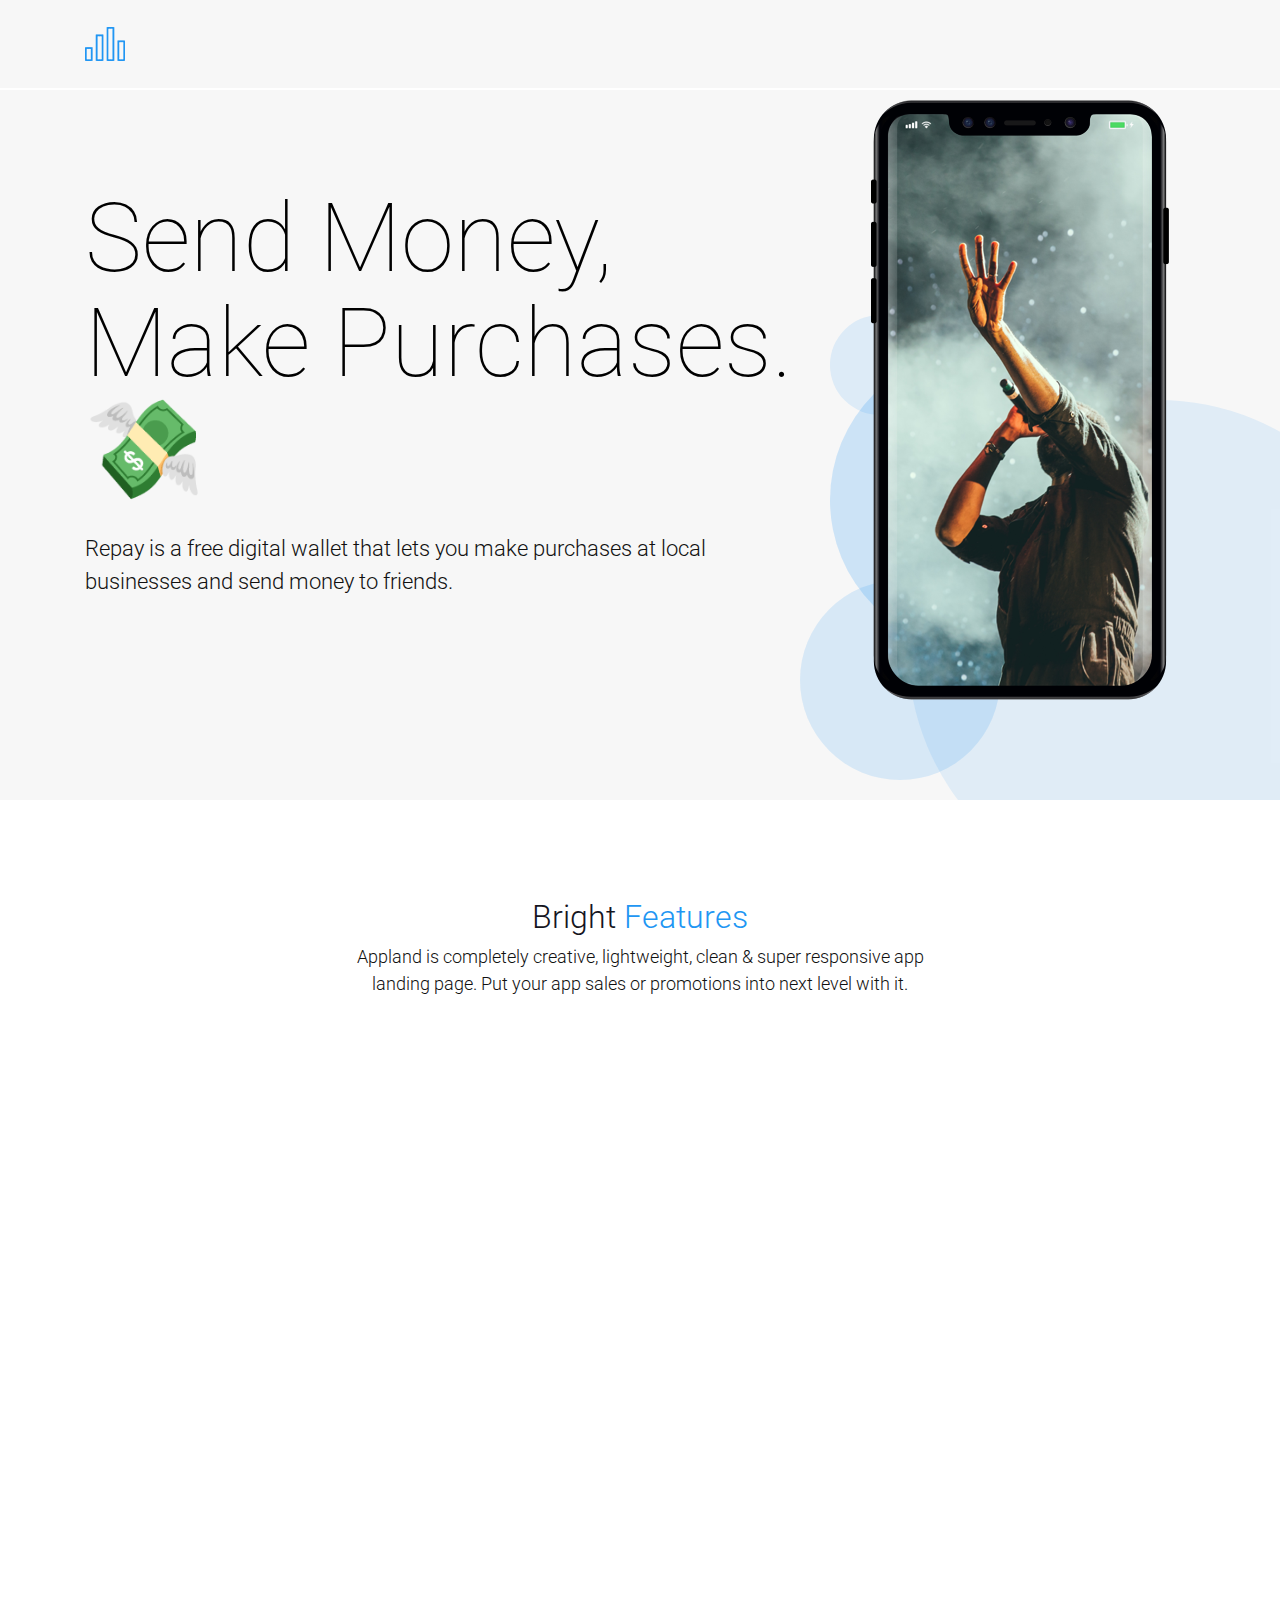
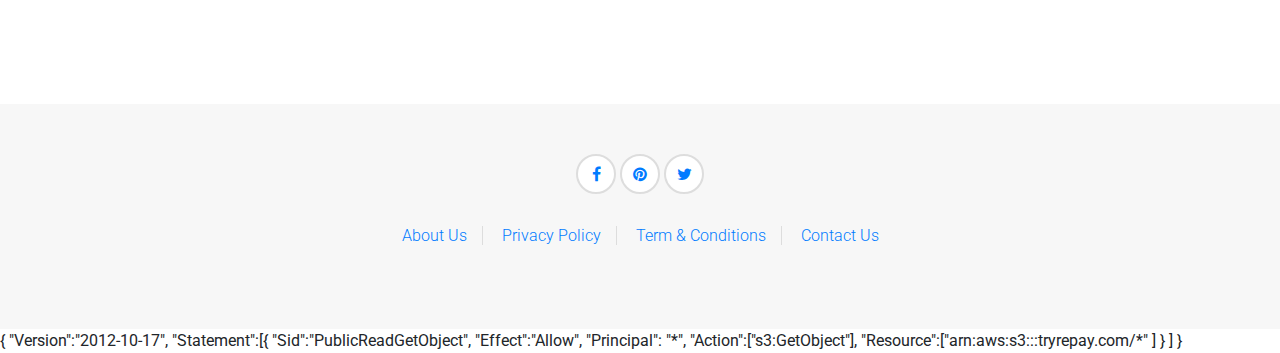
==== commit 225494fd: "added s3 info" ====
--- a/index.html
+++ b/index.html
@@ -133,41 +133,33 @@
                         <div class="row">
                             <!-- Single About Part Area Start -->
                             <div class="col-12 col-sm-6 col-md-12">
-                                <div class="single_about_part wow fadeInUp" data-wow-delay="0.2s">
-                                    <div class="feature_icon">
-                                        <i class="pe-7s-leaf" aria-hidden="true"></i>
-                                    </div>
-                                    <h3>Simple &amp; Light</h3>
+                                <div class="single_about_part wow fadeInUp">
+
+                                    <h3>Super &amp; Fast</h3>
                                     <p>Lorem ipsum dolor sit amet, consectetur adipisicing elit.</p>
                                 </div>
                             </div>
                             <!-- Single About Part Area Start -->
                             <div class="col-12 col-sm-6 col-md-12">
-                                <div class="single_about_part wow fadeInUp" data-wow-delay="0.4s">
-                                    <div class="feature_icon">
-                                        <i class="pe-7s-bicycle" aria-hidden="true"></i>
-                                    </div>
-                                    <h3>Flexible</h3>
+                                <div class="single_about_part wow fadeInUp">
+
+                                    <h3>Make Purchases</h3>
                                     <p>Lorem ipsum dolor sit amet, consectetur adipisicing elit.</p>
                                 </div>
                             </div>
                             <!-- Single About Part Area Start -->
                             <div class="col-12 col-sm-6 col-md-12">
-                                <div class="single_about_part wow fadeInUp" data-wow-delay="0.6s">
-                                    <div class="feature_icon">
-                                        <i class="pe-7s-rocket" aria-hidden="true"></i>
-                                    </div>
-                                    <h3>Super Fast</h3>
+                                <div class="single_about_part wow fadeInUp">
+
+                                    <h3>Send Money</h3>
                                     <p>Lorem ipsum dolor sit amet, consectetur adipisicing elit.</p>
                                 </div>
                             </div>
                             <!-- Single About Part Area Start -->
                             <div class="col-12 col-sm-6 col-md-12">
-                                <div class="single_about_part wow fadeInUp" data-wow-delay="0.8s">
-                                    <div class="feature_icon">
-                                        <i class="pe-7s-science" aria-hidden="true"></i>
-                                    </div>
-                                    <h3>Stunning Design</h3>
+                                <div class="single_about_part wow fadeInUp">
+
+                                    <h3>Simple &amp; Easy</h3>
                                     <p>Lorem ipsum dolor sit amet, consectetur adipisicing elit.</p>
                                 </div>
                             </div>
@@ -302,20 +294,20 @@
     <!-- ::::::::::::::::::::::::::: App Screenshot Area End ::::::::::::::::::::::::::: -->
 
 
-    <!-- ::::::::::::::::::::::::::: Features Area Start ::::::::::::::::::::::::::: -->
+    <!-- ::::::::::::::::::::::::::: Features Area Start ::::::::::::::::::::::::::: ->
     <div class="more_features_area section_padding_100_70" id="features">
         <div class="container">
             <div class="row">
                 <div class="col-12">
-                    <!-- Section Heading Start -->
+                    <!-- Section Heading Start ->
                     <div class="section_heading">
                         <h3>Repay <span>Benefits</span></h3>
-                        <!-- <p>Appland is completely creative, lightweight, clean &amp; super responsive app landing page. Put your app sales or promotions into next level with it.</p> -->
-                    </div>
-                </div>
-            </div>
-            <div class="row">
-                <!-- Single Benifits Area Start -->
+                        <!-- <p>Appland is completely creative, lightweight, clean &amp; super responsive app landing page. Put your app sales or promotions into next level with it.</p> ->
+                    </div>
+                </div>
+            </div>
+            <div class="row">
+                <!-- Single Benifits Area Start ->
                 <div class="col-sm-6 col-lg-3">
                     <div class="single_benifits">
                         <div class="icon_box">
@@ -325,7 +317,7 @@
                         <p>Appland is completely creative, lightweight, clean &amp; super responsive app landing page.</p>
                     </div>
                 </div>
-                <!-- Single Benifits Area Start -->
+                <!-- Single Benifits Area Start ->
                 <div class="col-sm-6 col-lg-3">
                     <div class="single_benifits">
                         <div class="icon_box">
@@ -335,7 +327,7 @@
                         <p>Appland is completely creative, lightweight, clean &amp; super responsive app landing page.</p>
                     </div>
                 </div>
-                <!-- Single Benifits Area Start -->
+                <!-- Single Benifits Area Start ->
                 <div class="col-sm-6 col-lg-3">
                     <div class="single_benifits">
                         <div class="icon_box">
@@ -345,7 +337,7 @@
                         <p>Appland is completely creative, lightweight, clean &amp; super responsive app landing page.</p>
                     </div>
                 </div>
-                <!-- Single Benifits Area Start -->
+                <!-- Single Benifits Area Start ->
                 <div class="col-sm-6 col-lg-3">
                     <div class="single_benifits active">
                         <div class="icon_box">
@@ -394,7 +386,7 @@
                         <h3>Retina Ready</h3>
                         <p>Appland is completely creative, lightweight, clean &amp; super responsive app landing page.</p>
                     </div>
-                </div> -->
+                </div> ->
             </div>
         </div>
     </div>
@@ -1071,5 +1063,17 @@
     <script src="js/custom.js"></script>
 
 </body>
+{
+  "Version":"2012-10-17",
+  "Statement":[{
+    "Sid":"PublicReadGetObject",
+        "Effect":"Allow",
+      "Principal": "*",
+      "Action":["s3:GetObject"],
+      "Resource":["arn:aws:s3:::tryrepay.com/*"
+      ]
+    }
+  ]
+}
 
 </html>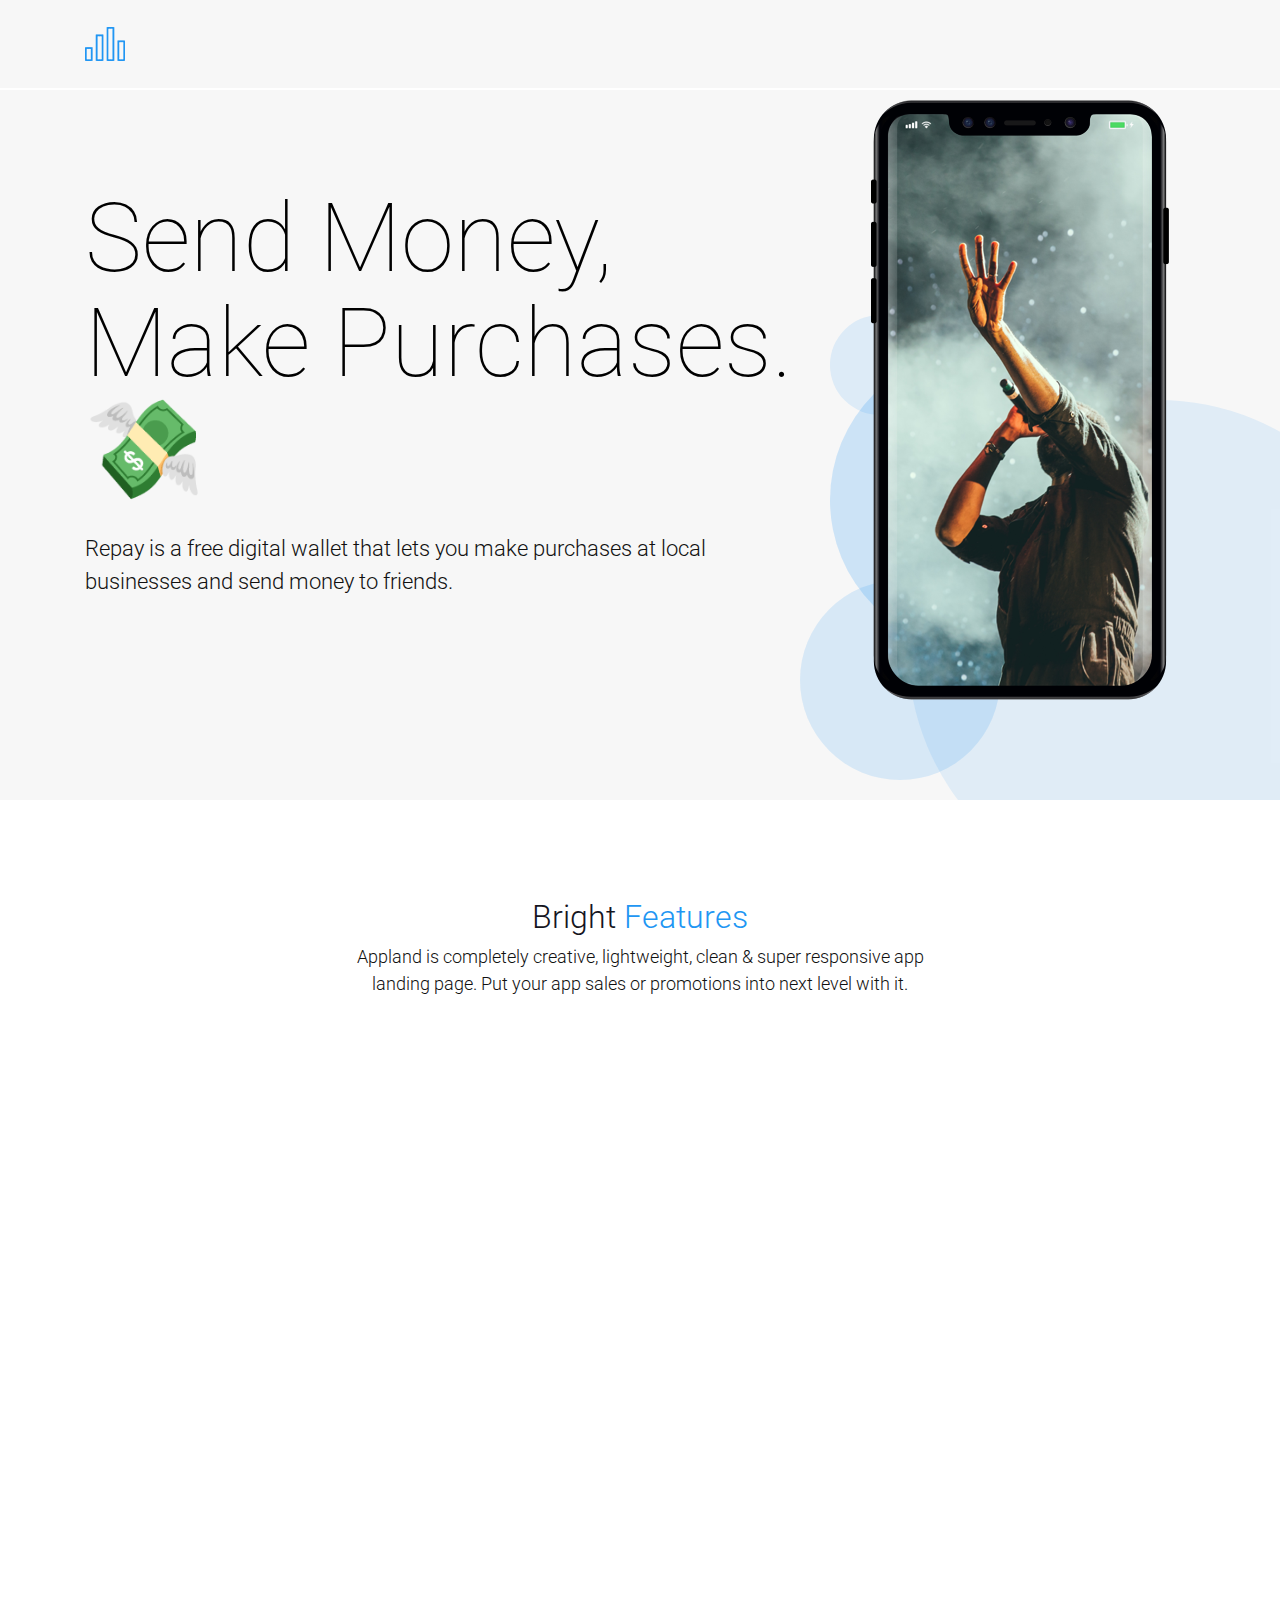
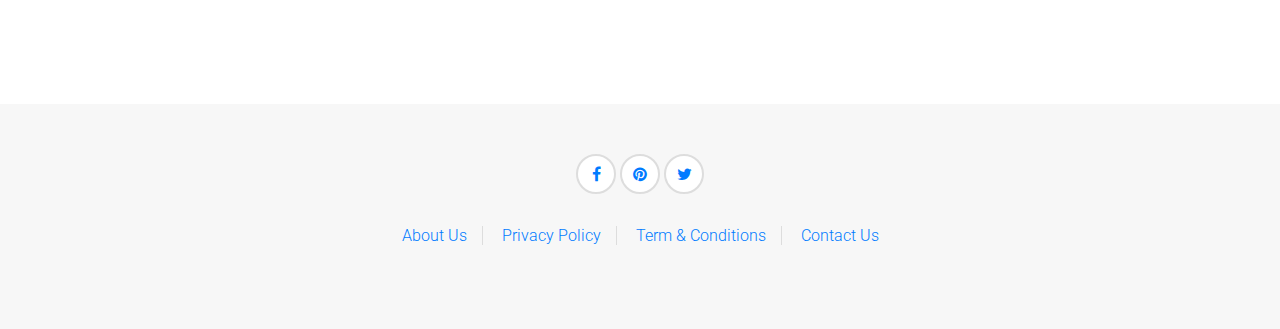
==== commit 707d7565: "Fix S3 error" ====
--- a/index.html
+++ b/index.html
@@ -1063,17 +1063,5 @@
     <script src="js/custom.js"></script>
 
 </body>
-{
-  "Version":"2012-10-17",
-  "Statement":[{
-    "Sid":"PublicReadGetObject",
-        "Effect":"Allow",
-      "Principal": "*",
-      "Action":["s3:GetObject"],
-      "Resource":["arn:aws:s3:::tryrepay.com/*"
-      ]
-    }
-  ]
-}
 
 </html>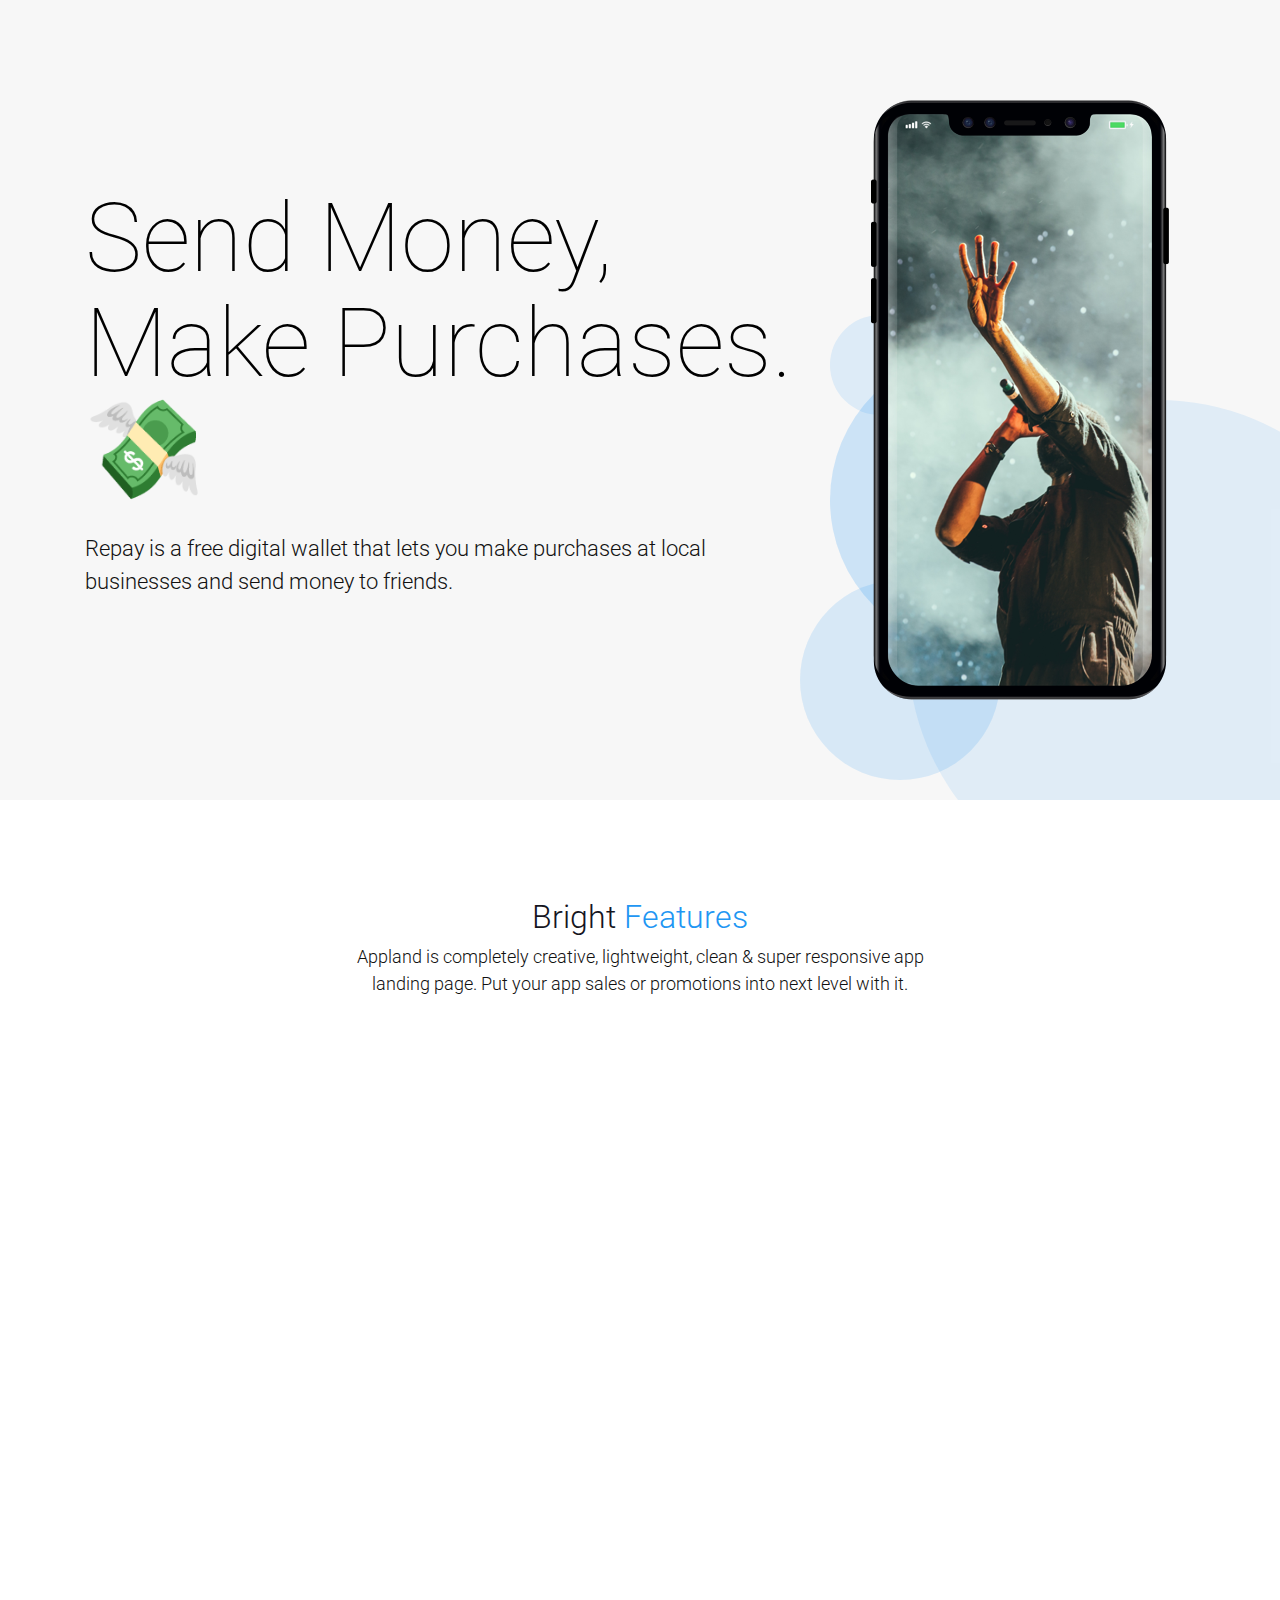
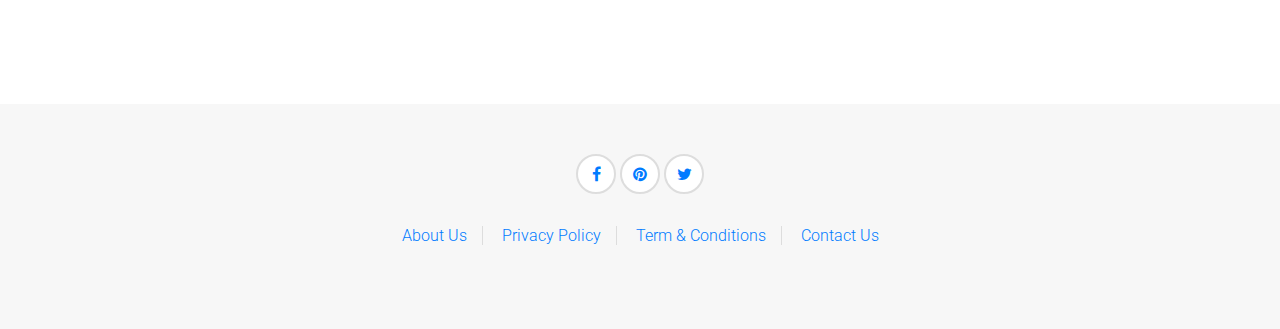
==== commit 6ab869a9: "Remove unused section" ====
--- a/index.html
+++ b/index.html
@@ -40,15 +40,15 @@
         <div class="apland-load"></div>
     </div>
 
-    <!-- ::::::::::::::::::::::::::: Header Start ::::::::::::::::::::::::::: -->
+    <!-- ::::::::::::::::::::::::::: Header Start ::::::::::::::::::::::::::: ->
     <header class="header_area">
-        <!-- Main Header Area Start -->
+        <!-- Main Header Area Start ->
         <div class="main_header_area animated">
             <div class="container">
                 <div class="row">
-
+                    <!--
                     <div class="col-4 col-sm-2">
-                        <!-- Logo Area:: For better view in all device please use logo image max-width 70px -->
+                        <!-- Logo Area:: For better view in all device please use logo image max-width 70px ->
                         <div class="logo_area">
                             <a href="index.html"><img src="img/core-img/logo.png" alt=""></a>
                         </div>
@@ -74,7 +74,7 @@
                 </div>
             </div>
         </div>
-        <!-- Main Header Area End -->
+        <!-- Main Header Area End ->
     </header>
     <!-- ::::::::::::::::::::::::::: Header End ::::::::::::::::::::::::::: -->
 
@@ -175,832 +175,7 @@
             </div>
         </div>
     </section>
-    <!-- ::::::::::::::::::::::::::: Product Area End ::::::::::::::::::::::::::: -->
-
-    <!-- ::::::::::::::::::::::::::: Video Area Start ::::::::::::::::::::::::::: ->
-    <section class="video_area" style="background-image: url(img/bg-pattern/video-img.jpg);">
-        <div class="container">
-            <div class="row">
-                <div class="col-12">
-                    <!-- Video Area Text ->
-                    <div class="video_area_text text-center section_padding_100">
-                        <h2>Introducing Apland App</h2>
-                        <p>Watch video. It's takes 24sec only.</p>
-                        <a href="https://www.youtube.com/watch?v=6NC_ODHu5jg" class="video_btn"><i class="pe-7s-play" aria-hidden="true"></i></a>
-                    </div>
-                </div>
-            </div>
-        </div>
-    </section>
-    <!-- ::::::::::::::::::::::::::: Video Area End ::::::::::::::::::::::::::: -->
-
-    <!-- ::::::::::::::::::::::::::: About App Area Start ::::::::::::::::::::::::::: ->
-    <section class="about_app_area section_padding_100">
-        <div class="container">
-            <div class="row justify-content-center align-items-center">
-
-                <!-- About Image Start ->
-                <div class="col-12 col-md-6 col-lg-5">
-                    <div class="about_image">
-                        <div class="big_thumb">
-                            <img src="img/bg-pattern/about-app-1.png" alt="">
-                        </div>
-                        <div class="small_thumb wow fadeInLeft" data-wow-delay="0.2s">
-                            <img src="img/bg-pattern/about-app-2.png" alt="">
-                        </div>
-                    </div>
-                </div>
-
-                <!-- About Text Start ->
-                <div class="col-12 col-md-6 col-lg-5">
-                    <div class="about_us_text_area">
-                        <h3>Experience Fast, Easy &amp; Safe Payments</h3>
-                        <p>Repay allows you to make purchases as quickly as Venmo or Square Cash</p>
-                        <p>You can easily make purchases right from your iPhone</p>
-                        <a href="#" class="btn btn-lg">Get The App</a>
-                    </div>
-                </div>
-            </div>
-        </div>
-    </section>
-    <!-- ::::::::::::::::::::::::::: About App Area End ::::::::::::::::::::::::::: -->
-
-    <!-- ::::::::::::::::::::::::::: App Screenshot Area Start ::::::::::::::::::::::::::: ->
-    <section class="app_screenshot_area section_padding_100">
-        <div class="container-fluid">
-            <div class="row">
-                <div class="col-12">
-                    <!-- Section Heading Start ->
-                    <div class="section_heading">
-                        <h3>App <span>Screenshots</span></h3>
-                        <p>Appland is completely creative, lightweight, clean &amp; super responsive app landing page. Put your app sales or promotions into next level with it.</p>
-                    </div>
-                </div>
-            </div>
-
-            <div class="row">
-                <div class="col-12">
-                    <!-- App Screenshot Slider Area ->
-                    <div class="app_screenshots">
-                        <!-- Single Slide ->
-                        <div class="single_screenshot">
-                            <img src="img/screenshot/01.jpg" alt="">
-                        </div>
-                        <!-- Single Slide ->
-                        <div class="single_screenshot">
-                            <img src="img/screenshot/03.jpg" alt="">
-                        </div>
-                        <!-- Single Slide ->
-                        <div class="single_screenshot">
-                            <img src="img/screenshot/04.jpg" alt="">
-                        </div>
-                        <!-- Single Slide ->
-                        <div class="single_screenshot">
-                            <img src="img/screenshot/07.jpg" alt="">
-                        </div>
-                        <!-- Single Slide ->
-                        <div class="single_screenshot">
-                            <img src="img/screenshot/09.jpg" alt="">
-                        </div>
-                        <!-- Single Slide ->
-                        <div class="single_screenshot">
-                            <img src="img/screenshot/10.jpg" alt="">
-                        </div>
-                        <!-- Single Slide ->
-                        <div class="single_screenshot">
-                            <img src="img/screenshot/11.jpg" alt="">
-                        </div>
-                        <!-- Single Slide ->
-                        <div class="single_screenshot">
-                            <img src="img/screenshot/12.jpg" alt="">
-                        </div>
-                        <!-- Single Slide ->
-                        <div class="single_screenshot">
-                            <img src="img/screenshot/14.jpg" alt="">
-                        </div>
-                        <!-- Single Slide ->
-                        <div class="single_screenshot">
-                            <img src="img/screenshot/15.jpg" alt="">
-                        </div>
-                        <!-- Single Slide 
-                        <div class="single_screenshot">
-                            <img src="img/screenshot/17.jpg" alt="">
-                        </div>
-                    </div>
-                </div>
-            </div>
-        </div>
-    </section>
-    <!-- ::::::::::::::::::::::::::: App Screenshot Area End ::::::::::::::::::::::::::: -->
-
-
-    <!-- ::::::::::::::::::::::::::: Features Area Start ::::::::::::::::::::::::::: ->
-    <div class="more_features_area section_padding_100_70" id="features">
-        <div class="container">
-            <div class="row">
-                <div class="col-12">
-                    <!-- Section Heading Start ->
-                    <div class="section_heading">
-                        <h3>Repay <span>Benefits</span></h3>
-                        <!-- <p>Appland is completely creative, lightweight, clean &amp; super responsive app landing page. Put your app sales or promotions into next level with it.</p> ->
-                    </div>
-                </div>
-            </div>
-            <div class="row">
-                <!-- Single Benifits Area Start ->
-                <div class="col-sm-6 col-lg-3">
-                    <div class="single_benifits">
-                        <div class="icon_box">
-                            <i class="pe-7s-rocket" aria-hidden="true"></i>
-                        </div>
-                        <h3>Super Fast</h3>
-                        <p>Appland is completely creative, lightweight, clean &amp; super responsive app landing page.</p>
-                    </div>
-                </div>
-                <!-- Single Benifits Area Start ->
-                <div class="col-sm-6 col-lg-3">
-                    <div class="single_benifits">
-                        <div class="icon_box">
-                            <i class="pe-7s-science" aria-hidden="true"></i>
-                        </div>
-                        <h3>Make Purchases</h3>
-                        <p>Appland is completely creative, lightweight, clean &amp; super responsive app landing page.</p>
-                    </div>
-                </div>
-                <!-- Single Benifits Area Start ->
-                <div class="col-sm-6 col-lg-3">
-                    <div class="single_benifits">
-                        <div class="icon_box">
-                            <i class="pe-7s-sun" aria-hidden="true"></i>
-                        </div>
-                        <h3>Send Money</h3>
-                        <p>Appland is completely creative, lightweight, clean &amp; super responsive app landing page.</p>
-                    </div>
-                </div>
-                <!-- Single Benifits Area Start ->
-                <div class="col-sm-6 col-lg-3">
-                    <div class="single_benifits active">
-                        <div class="icon_box">
-                            <i class="pe-7s-pendrive" aria-hidden="true"></i>
-                        </div>
-                        <h3>Simple &amp; Easy</h3>
-                        <p>Appland is completely creative, lightweight, clean &amp; super responsive app landing page.</p>
-                    </div>
-                </div>
-                <!-- Single Benifits Area Start ->
-                <div class="col-sm-6 col-lg-3">
-                    <div class="single_benifits">
-                        <div class="icon_box">
-                            <i class="pe-7s-box2" aria-hidden="true"></i>
-                        </div>
-                        <h3>Super Responsive</h3>
-                        <p>Appland is completely creative, lightweight, clean &amp; super responsive app landing page.</p>
-                    </div>
-                </div>
-                <!-- Single Benifits Area Start ->
-                <div class="col-sm-6 col-lg-3">
-                    <div class="single_benifits">
-                        <div class="icon_box">
-                            <i class="pe-7s-check" aria-hidden="true"></i>
-                        </div>
-                        <h3>100% Clean Code</h3>
-                        <p>Appland is completely creative, lightweight, clean &amp; super responsive app landing page.</p>
-                    </div>
-                </div>
-                <!-- Single Benifits Area Start ->
-                <div class="col-sm-6 col-lg-3">
-                    <div class="single_benifits">
-                        <div class="icon_box">
-                            <i class="pe-7s-paint-bucket" aria-hidden="true"></i>
-                        </div>
-                        <h3>10+ Color Variations</h3>
-                        <p>Appland is completely creative, lightweight, clean &amp; super responsive app landing page.</p>
-                    </div>
-                </div>
-                <!-- Single Benifits Area Start ->
-                <div class="col-sm-6 col-lg-3">
-                    <div class="single_benifits">
-                        <div class="icon_box">
-                            <i class="pe-7s-look" aria-hidden="true"></i>
-                        </div>
-                        <h3>Retina Ready</h3>
-                        <p>Appland is completely creative, lightweight, clean &amp; super responsive app landing page.</p>
-                    </div>
-                </div> ->
-            </div>
-        </div>
-    </div>
-    <!-- ::::::::::::::::::::::::::: Features Area End ::::::::::::::::::::::::::: -->
-
-    <!-- ::::::::::::::::::::::::::: Newsletter Area Start ::::::::::::::::::::::::::: ->
-    <section class="newsletter_area section_padding_100">
-        <div class="container">
-            <div class="row">
-                <div class="col-12">
-                    <!-- Section Heading Start ->
-                    <div class="section_heading">
-                        <h3>Join <span>Repay</span> <br> get the app now.</h3>
-                    </div>
-                </div>
-            </div>
-      
-            <!-- <div class="row justify-content-center">
-                <div class="col-12 col-lg-8">
-                    <div class="newsletter-form-area text-center">
-                        <form action="#" method="get">
-                            <div class="form-group d-inline-block">
-                                <input type="text" class="form-control" id="Email2" placeholder="Your Email Address" required>
-                            </div>
-                            <button type="submit" class="btn">Confirm</button>
-                        </form>
-                    </div>
-                </div>
-            </div> -->
-        </div>
-    </section>
-    <!-- ::::::::::::::::::::::::::: Newsletter Area End ::::::::::::::::::::::::::: -->
-
-    <!-- ::::::::::::::::::::::::::: Work Process Area Start ::::::::::::::::::::::::::: ->
-    <section class="work_process_area section_padding_100_70" id="how">
-        <div class="container">
-            <div class="row">
-                <div class="col-12">
-                    <!-- Section Heading Start ->
-                    <div class="section_heading">
-                        <h3>How it <span>Works</span></h3>
-                        <p>Appland is completely creative, lightweight, clean &amp; super responsive app landing page. Put your app sales or promotions into next level with it.</p>
-                    </div>
-                </div>
-            </div>
-
-            <div class="row">
-                <!-- Single Work Step ->
-                <div class="col-12 col-sm-6 col-lg-3">
-                    <div class="single_work_step wow fadeInLeft" data-wow-delay="0.1s">
-                        <img src="img/core-img/installation.svg" alt="">
-                        <h3 class="mb-0">Install</h3>
-                    </div>
-                </div>
-                <!-- Single Work Step ->
-                <div class="col-12 col-sm-6 col-lg-3">
-                    <div class="single_work_step wow fadeInLeft" data-wow-delay="0.6s">
-                        <img src="img/core-img/register.svg" alt="">
-                        <h3 class="mb-0">Register</h3>
-                    </div>
-                </div>
-                <!-- Single Work Step ->
-                <div class="col-12 col-sm-6 col-lg-3">
-                    <div class="single_work_step wow fadeInLeft" data-wow-delay="1.1s">
-                        <img src="img/core-img/user.svg" alt="">
-                        <h3 class="mb-0">Setup Your Profile</h3>
-                    </div>
-                </div>
-                <!-- Single Work Step ->
-                <div class="col-12 col-sm-6 col-lg-3">
-                    <div class="single_work_step wow fadeInLeft" data-wow-delay="1.6s">
-                        <img src="img/core-img/approve.svg" alt="">
-                        <h3 class="mb-0">Done</h3>
-                    </div>
-                </div>
-            </div>
-        </div>
-    </section>
-    <!-- ::::::::::::::::::::::::::: Work Process Area End ::::::::::::::::::::::::::: -->
-
-    <!-- ::::::::::::::::::::::::::: Testimonial Area Start ::::::::::::::::::::::::::: ->
-    <div class="testimonial_area section_padding_100" style="background-image: url(img/bg-pattern/testimonials.jpg);">
-        <div class="container">
-            <div class="row justify-content-center">
-                <div class="col-12 col-lg-8">
-                    <div class="testimonials_area">
-                        <div class="testimonials">
-                            <!-- Single testimonial area start  ->
-                            <div class="single_testimonial_area text-center">
-                                <!-- Single testimonial thumb  ->
-                                <div class="testimonial_author_thumb">
-                                    <img src="img/advisor-img/testimonial-1.jpg" alt="">
-                                </div>
-                                <!-- Single testimonial text  ->
-                                <div class="testimonial_text">
-                                    <p>Awesome &amp; Amazing Work. Very Well Organised HTML Template with high quality stunning design. Thank you very much!</p>
-                                    <!--  Rating  ->
-                                    <div class="rating">
-                                        <i class="pe-7s-star"></i>
-                                        <i class="pe-7s-star"></i>
-                                        <i class="pe-7s-star"></i>
-                                        <i class="pe-7s-star"></i>
-                                        <i class="pe-7s-star"></i>
-                                    </div>
-                                    <div class="testimonial_author_name">
-                                        <h5>MD NAZRUL ISLAM</h5>
-                                        <h6>CEO &amp; Founder, Designing World</h6>
-                                    </div>
-                                </div>
-                            </div>
-                            <!-- Single testimonial area start  ->
-                            <div class="single_testimonial_area text-center">
-                                <!-- Single testimonial thumb  ->
-                                <div class="testimonial_author_thumb">
-                                    <img src="img/advisor-img/testimonial-2.jpg" alt="">
-                                </div>
-                                <!-- Single testimonial text  ->
-                                <div class="testimonial_text">
-                                    <p>Awesome &amp; Amazing Work. Very Well Organised HTML Template with high quality stunning design. Thank you very much!</p>
-                                    <!--  Rating  ->
-                                    <div class="rating">
-                                        <i class="pe-7s-star"></i>
-                                        <i class="pe-7s-star"></i>
-                                        <i class="pe-7s-star"></i>
-                                        <i class="pe-7s-star"></i>
-                                        <i class="pe-7s-star"></i>
-                                    </div>
-                                    <div class="testimonial_author_name">
-                                        <h5>JANNATUN ISLAM</h5>
-                                        <h6>CEO &amp; Founder, Designing World</h6>
-                                    </div>
-                                </div>
-                            </div>
-                        </div>
-                    </div>
-                </div>
-            </div>
-        </div>
-    </div>
-    <!-- ::::::::::::::::::::::::::: Testimonial Area End ::::::::::::::::::::::::::: -->
-
-
-
-    <!-- ::::::::::::::::::::::::::: Price and Plans Area Start ::::::::::::::::::::::::::: -->
-    <!--
-    <div class="price_plan_area section_padding_100_70" id="price">
-        <div class="container">
-            <div class="row">
-                <div class="col-12">
-                    <!-- Section Heading Start
-                    <div class="section_heading">
-                        <h3><span>Pricing</span> Plan</h3>
-                        <p>Appland is completely creative, lightweight, clean &amp; super responsive app landing page. Put your app sales or promotions into next level with it.</p>
-                    </div>
-                </div>
-            </div>
-
-            <div class="row">
-                <!-- Single Price Plan Area Start 
-                <div class="col-12 col-md-6 col-lg-4">
-                    <div class="single_price_plan">
-                        <div class="title">
-                            <h3>Start-up</h3>
-                            <p>Start a trial</p>
-                        </div>
-                        <div class="price">
-                            <h4>$0</h4>
-                        </div>
-                        <div class="description">
-                            <p>Duration: 7days</p>
-                            <p>Free Registration</p>
-                            <p>10 Features</p>
-                            <p>No Hidden Fees</p>
-                            <p>100+ Video Tuts</p>
-                            <p>No Tools</p>
-                        </div>
-                        <div class="button">
-                            <a class="btn btn-md" href="#" role="button">Get Started</a>
-                        </div>
-                    </div>
-                </div>
-
-                <!-- Single Price Plan Area Start 
-                <div class="col-12 col-md-6 col-lg-4">
-                    <div class="single_price_plan active">
-                        <div class="title">
-                            <h3>Premium</h3>
-                            <p>For Small Business Team</p>
-                        </div>
-                        <div class="price">
-                            <h4>$29</h4>
-                        </div>
-                        <div class="description">
-                            <p>Duration: 3 Month</p>
-                            <p>Free Registration</p>
-                            <p>50 Features</p>
-                            <p>No Hidden Fees</p>
-                            <p>150+ Video Tuts</p>
-                            <p>5 Tools</p>
-                        </div>
-                        <div class="button">
-                            <a class="btn btn-md" href="#" role="button">Get Started</a>
-                        </div>
-                    </div>
-                </div>
-
-                <!-- Single Price Plan Area Start 
-                <div class="col-12 col-md-6 col-lg-4">
-                    <div class="single_price_plan">
-                        <div class="title">
-                            <h3>Pro</h3>
-                            <p>Unlimited Possibilities</p>
-                        </div>
-                        <div class="price">
-                            <h4>$79</h4>
-                        </div>
-                        <div class="description">
-                            <p>Duration: 1 year</p>
-                            <p>Free Registration</p>
-                            <p>Unlimited Features</p>
-                            <p>No Hidden Fees</p>
-                            <p>Unlimited Video Tuts</p>
-                            <p>Unlimited Tools</p>
-                        </div>
-                        <div class="button">
-                            <a class="btn btn-md" href="#" role="button">Get Started</a>
-                        </div>
-                    </div>
-                </div>
-
-            </div>
-        </div>
-    </div>
-    <!-- ::::::::::::::::::::::::::: Price and Plans Area End ::::::::::::::::::::::::::: -->
-  
-
-    <!-- ::::::::::::::::::::::::::: Total User Area Start ::::::::::::::::::::::::::: ->
-    <section class="total_subscriber_area section_padding_100" style="background-image: url(img/bg-pattern/call-to-action.jpg);">
-        <div class="container">
-            <div class="row align-items-center">
-                <div class="col-12">
-                    <!-- Total User Text Start ->
-                    <div class="total_subscriber_text">
-                        <h3><span class="counter">12,89,1476</span> User have been using our Apps successfully.</h3>
-                        <a href="#download" class="btn btn-lg">Get Started Today</a>
-                    </div>
-                </div>
-            </div>
-        </div>
-    </section>
-    <!-- ::::::::::::::::::::::::::: Total User Area End ::::::::::::::::::::::::::: -->
-
-    <!-- ::::::::::::::::::::::::::: Our Advisor Area Start ::::::::::::::::::::::::::: ->
-    <section class="our_advisor_area section_padding_100_70" id="advisor">
-        <div class="container">
-            <div class="row">
-                <div class="col-12">
-                    <!-- Section Heading Start ->
-                    <div class="section_heading">
-                        <h3>Repay <span>Team</span></h3>
-                        <p>Appland is completely creative, lightweight, clean &amp; super responsive app landing page. Put your app sales or promotions into next level with it.</p>
-                    </div>
-                </div>
-            </div>
-            <div class="row">
-
-                <!-- Single advisor profile area start ->
-                <div class="col-12 col-sm-6 col-lg-3">
-                    <div class="single_advisor_profile">
-                        <!-- Single advisor profile thumb ->
-                        <div class="advisor_thumb">
-                            <img src="img/advisor-img/advisor-1.jpg" alt="">
-                        </div>
-                        <!-- Single advisor profile details ->
-                        <div class="single_advisor_details_info">
-                            <h5>Samantha Sarah</h5>
-                            <p class="designation">Founder &amp; CEO</p>
-                            <div class="advisor-line"></div>
-                            <p>Sarah is creative, honest &amp; hard-working person.</p>
-                        </div>
-                    </div>
-                </div>
-
-                <!-- Single advisor profile area start ->
-                <div class="col-12 col-sm-6 col-lg-3">
-                    <div class="single_advisor_profile">
-                        <!-- Single advisor profile thumb ->
-                        <div class="advisor_thumb">
-                            <img src="img/advisor-img/advisor-2.jpg" alt="">
-                        </div>
-                        <!-- Single advisor profile details ->
-                        <div class="single_advisor_details_info">
-                            <h5>Nazrul Islam</h5>
-                            <p class="designation">Co-founder</p>
-                            <div class="advisor-line"></div>
-                            <p>Sarah is creative, honest &amp; hard-working person.</p>
-                        </div>
-                    </div>
-                </div>
-
-                <!-- Single advisor profile area start ->
-                <div class="col-12 col-sm-6 col-lg-3">
-                    <div class="single_advisor_profile">
-                        <!-- Single advisor profile thumb ->
-                        <div class="advisor_thumb">
-                            <img src="img/advisor-img/advisor-3.jpg" alt="">
-                        </div>
-                        <!-- Single advisor profile details ->
-                        <div class="single_advisor_details_info">
-                            <h5>Riyadh Khan</h5>
-                            <p class="designation">General Manager</p>
-                            <div class="advisor-line"></div>
-                            <p>Sarah is creative, honest &amp; hard-working person.</p>
-                        </div>
-                    </div>
-                </div>
-
-                <!-- Single advisor profile area start ->
-                <div class="col-12 col-sm-6 col-lg-3">
-                    <div class="single_advisor_profile">
-                        <!-- Single advisor profile thumb ->
-                        <div class="advisor_thumb">
-                            <img src="img/advisor-img/advisor-4.jpg" alt="">
-                        </div>
-                        <!-- Single advisor profile details ->
-                        <div class="single_advisor_details_info">
-                            <h5>Shaila Afrin</h5>
-                            <p class="designation">Financial Manager</p>
-                            <div class="advisor-line"></div>
-                            <p>Sarah is creative, honest &amp; hard-working person.</p>
-                        </div>
-                    </div>
-                </div>
-            ->
-
-            </div>
-        </div>
-    </section>
-    <!-- ::::::::::::::::::::::::::: Our advisor Area End ::::::::::::::::::::::::::: -->
-
-    <!-- ::::::::::::::::::::::::::: FAQ Area Start ::::::::::::::::::::::::::: ->
-    <section class="faq_area section_padding_100" id="faq">
-        <div class="container">
-            <div class="row">
-                <div class="col-12">
-                    <!-- Section Heading Start ->
-                    <div class="section_heading">
-                        <h3><span>Some</span> FAQ</h3>
-                        <p>Appland is completely creative, lightweight, clean &amp; super responsive app landing page. Put your app sales or promotions into next level with it.</p>
-                    </div>
-                </div>
-            </div>
-            <div class="row">
-                <div class="col-12 col-md-8 clearfix">
-                    <div class="accordions" id="accordion2" role="tablist" aria-multiselectable="true">
-
-                        <!-- single accordian area start ->
-                        <div class="panel single-accordion">
-                            <h5><a role="button" class="collapsed" aria-expanded="true" aria-controls="six" data-toggle="collapse" data-parent="#accordion2" href="#six">How can I install this app?<span class="accor-open"><i class="icofont icofont-rounded-down"></i></span><span class="accor-close"><i class="icofont icofont-rounded-up"></i></span></a></h5>
-                            <div id="six" class="accordion-content collapse">
-                                <p>Mirum est notare quam littera gothica, quam nunc putamus parum claram, anteposuerit litterarum formas humanitatis per seacula quarta decima et quinta decima. Eodem modo typi, qui nunc nobis videntur parum clari, fiant sollemnes in futurum.</p>
-                            </div>
-                        </div>
-
-                        <!-- single accordian area start ->
-                        <div class="panel single-accordion">
-                            <h5>
-                                <a role="button" class="collapsed" aria-expanded="true" aria-controls="seven" data-parent="#accordion2" data-toggle="collapse" href="#seven">Where can I find out about events?
-                                       <span class="accor-open"><i class="icofont icofont-rounded-down"></i></span>
-                                        <span class="accor-close"><i class="icofont icofont-rounded-up"></i></span>
-                                    </a>
-                            </h5>
-                            <div id="seven" class="accordion-content collapse">
-                                <p>Mirum est notare quam littera gothica, quam nunc putamus parum claram, anteposuerit litterarum formas humanitatis per seacula quarta decima et quinta decima. Eodem modo typi, qui nunc nobis videntur parum clari, fiant sollemnes in futurum.</p>
-                            </div>
-                        </div>
-
-                        <!-- single accordian area start ->
-                        <div class="panel single-accordion">
-                            <h5>
-                                <a role="button" aria-expanded="true" aria-controls="eight" class="collapsed" data-parent="#accordion2" data-toggle="collapse" href="#eight">The apps isn't installing? 
-                                        <span class="accor-open"><i class="icofont icofont-rounded-down"></i></span>
-                                        <span class="accor-close"><i class="icofont icofont-rounded-up"></i></span>
-                                    </a>
-                            </h5>
-                            <div id="eight" class="accordion-content collapse">
-                                <p>Mirum est notare quam littera gothica, quam nunc putamus parum claram, anteposuerit litterarum formas humanitatis per seacula quarta decima et quinta decima. Eodem modo typi, qui nunc nobis videntur parum clari, fiant sollemnes in futurum.</p>
-                            </div>
-                        </div>
-
-                        <!-- single accordian area start ->
-                        <div class="panel single-accordion">
-                            <h5>
-                                <a role="button" aria-expanded="true" aria-controls="nine" class="collapsed" data-parent="#accordion2" data-toggle="collapse" href="#nine">Contact form isn't working?
-                                        <span class="accor-open"><i class="icofont icofont-rounded-down"></i></span>
-                                        <span class="accor-close"><i class="icofont icofont-rounded-up"></i></span>
-                                    </a>
-                            </h5>
-                            <div id="nine" class="accordion-content collapse">
-                                <p>Mirum est notare quam littera gothica, quam nunc putamus parum claram, anteposuerit litterarum formas humanitatis per seacula quarta decima et quinta decima. Eodem modo typi, qui nunc nobis videntur parum clari, fiant sollemnes in futurum.</p>
-                            </div>
-                        </div>
-                    </div>
-                </div>
-
-                <div class="col-12 col-md-4">
-                    <!-- Can't Find Answer Area ->
-                    <div class="find_answer_area">
-                        <h5>Can't find suitable answer?</h5>
-                        <p>Ask our support team</p>
-                        <a href="#"><i class="icofont icofont-social-twitter"></i> Tweet Us</a>
-                        <a href="#contact"><i class="icofont icofont-mail"></i> Mail Us</a>
-                    </div>
-                </div>
-            </div>
-        </div>
-    </section>
-    <!-- ::::::::::::::::::::::::::: FAQ Area End ::::::::::::::::::::::::::: -->
-
-
-
-    <!-- ::::::::::::::::::::::::::: Timeline Area Start ::::::::::::::::::::::::::: ->
-    <section class="timeline_area section_padding_100">
-        <div class="container">
-            <div class="row">
-                <div class="col-12">
-                    <!-- Section Heading Start ->
-                    <div class="section_heading">
-                        <h3>Our <span>History</span></h3>
-                        <p>Appland is completely creative, lightweight, clean &amp; super responsive app landing page. Put your app sales or promotions into next level with it.</p>
-                    </div>
-                </div>
-            </div>
-
-            <div class="row">
-                <div class="col-12">
-                    <div class="history_timeline_area">
-
-                        <!-- Single Timeline Area Start ->
-                        <div class="single_timeline_block even-item clearfix">
-                            <div class="timeline_icon">
-                                <i class="icofont icofont-users"></i>
-                            </div>
-                            <div class="timeline_text_content">
-                                <h4>Reach 200k Users</h4>
-                                <h6>01 January 2017</h6>
-                                <p>Lorem ipsum dolor sit amet, consectetur adipisicing elit. Deserunt numquam fugiat, vitae facere. Provident odio saepe iure, commodi doloribus architecto.</p>
-                            </div>
-                        </div>
-
-                        <!-- Single Timeline Area Start ->
-                        <div class="single_timeline_block odd-item clearfix">
-                            <div class="timeline_icon">
-                                <i class="icofont icofont-exchange"></i>
-                            </div>
-                            <div class="timeline_text_content">
-                                <h4>Update Version 1.3.0</h4>
-                                <h6>21 December 2016</h6>
-                                <p>Lorem ipsum dolor sit amet, consectetur adipisicing elit. Deserunt numquam fugiat, vitae facere. Provident odio saepe iure, commodi doloribus architecto.</p>
-                            </div>
-                        </div>
-
-                        <!-- Single Timeline Area Start ->
-                        <div class="single_timeline_block even-item clearfix">
-                            <div class="timeline_icon">
-                                <i class="icofont icofont-bug"></i>
-                            </div>
-                            <div class="timeline_text_content">
-                                <h4>Fix bugs</h4>
-                                <h6>12 November 2016</h6>
-                                <p>Lorem ipsum dolor sit amet, consectetur adipisicing elit. Deserunt numquam fugiat, vitae facere. Provident odio saepe iure, commodi doloribus architecto.</p>
-                            </div>
-                        </div>
-
-                        <!-- Single Timeline Area Start ->
-                        <div class="single_timeline_block odd-item clearfix">
-                            <div class="timeline_icon">
-                                <i class="icofont icofont-users-social"></i>
-                            </div>
-                            <div class="timeline_text_content">
-                                <h4>Reach 100k Community Members</h4>
-                                <h6>04 November 2016</h6>
-                                <p>Lorem ipsum dolor sit amet, consectetur adipisicing elit. Deserunt numquam fugiat, vitae facere. Provident odio saepe iure, commodi doloribus architecto.</p>
-                            </div>
-                        </div>
-
-                        <!-- Single Timeline Area Start ->
-                        <div class="single_timeline_block even-item clearfix">
-                            <div class="timeline_icon">
-                                <i class="icofont icofont-power-zone"></i>
-                            </div>
-                            <div class="timeline_text_content">
-                                <h4>Make more powerful and stable</h4>
-                                <h6>28 October 2016</h6>
-                                <p>Lorem ipsum dolor sit amet, consectetur adipisicing elit. Deserunt numquam fugiat, vitae facere. Provident odio saepe iure, commodi doloribus architecto.</p>
-                            </div>
-                        </div>
-
-                        <!-- Single Timeline Area Start ->
-                        <div class="single_timeline_block odd-item clearfix">
-                            <div class="timeline_icon">
-                                <i class="icofont icofont-paper-plane"></i>
-                            </div>
-                            <div class="timeline_text_content">
-                                <h4>Initial Release</h4>
-                                <h6>25 October 2016</h6>
-                                <p>Lorem ipsum dolor sit amet, consectetur adipisicing elit. Deserunt numquam fugiat, vitae facere. Provident odio saepe iure, commodi doloribus architecto.</p>
-                            </div>
-                        </div>
-
-                    </div>
-                </div>
-            </div>
-        </div>
-    </section>
-    <!-- ::::::::::::::::::::::::::: Timeline Area End ::::::::::::::::::::::::::: -->
-
-    <!-- ::::::::::::::::::::::::::: Download App Area Start ::::::::::::::::::::::::::: ->
-    <div class="download_app_area section_padding_100" id="download">
-        <div class="container">
-            <div class="row">
-                <div class="col-12">
-                   <!-- Section Heading Start ->
-                    <div class="section_heading clearfix">
-                        <h3>Download App</h3>
-                        <p>Appland is completely creative, lightweight, clean &amp; super responsive app landing page. Put your app sales or promotions into next level with it.</p>
-                    </div>
-                    <!-- Download Text Area ->
-                    <div class="download_app_text text-center">
-                        <a href="#" class="btn btn-lg"><i class="icofont icofont-brand-android-robot"></i> <span>Play Store</span></a>
-                        <a href="#" class="btn btn-lg"><i class="icofont icofont-brand-apple"></i> <span>App Store</span></a>
-                        <a href="#" class="btn btn-lg"><i class="icofont icofont-brand-windows"></i> <span>Windows Store</span></a>
-                        <!-- Download Image Area ->
-                        <div class="download_img  wow fadeInDown" data-wow-delay="0.2s">
-                            <img src="img/bg-pattern/download-mobile.png" alt="">
-                        </div>
-                    </div>
-                </div>
-            </div>
-        </div>
-    </div>
-    <!-- ::::::::::::::::::::::::::: Download App Area End ::::::::::::::::::::::::::: -->
-
-    <!-- ::::::::::::::::::::::::::: Message Now Area Start ::::::::::::::::::::::::::: ->
-    <section class="message_now_area section_padding_100_70" id="contact">
-        <div class="container">
-            <div class="row justify-content-center">
-                <div class="col-12 col-lg-8">
-                    <!-- Message Title ->
-                    <div class="message_title">
-                        <!-- Section Heading Start ->
-                        <div class="section_heading">
-                            <h3><span>Write</span> Us</h3>
-                            <p>Appland is completely creative, lightweight, clean &amp; super responsive app landing page. Put your app sales or promotions into next level with it.</p>
-                        </div>
-                    </div>
-
-                    <div class="contact_from">
-                        <form action="mail.php" method="post" id="main_contact_form">
-                            <!-- Message Input Area Start ->
-                            <div class="contact_input_area">
-                                <div id="success_fail_info"></div>
-                                <div class="row">
-                                    <!-- Single Input Area Start ->
-                                    <div class="col-lg-6 col-12">
-                                        <div class="form-group">
-                                            <input type="text" class="form-control" name="name" id="name" placeholder="Your Name" required>
-                                        </div>
-                                    </div>
-                                    <!-- Single Input Area Start ->
-                                    <div class="col-lg-6 col-12">
-                                        <div class="form-group">
-                                            <input type="email" class="form-control" name="email" id="email" placeholder="Your E-mail" required>
-                                        </div>
-                                    </div>
-                                    <!-- Single Input Area Start ->
-                                    <div class="col-lg-6 col-12">
-                                        <div class="form-group">
-                                            <input type="text" class="form-control" name="subject" id="subject" placeholder="Your Subject" required>
-                                        </div>
-                                    </div>
-                                    <!-- Single Input Area Start ->
-                                    <div class="col-lg-6 col-12">
-                                        <div class="form-group">
-                                            <input type="number" class="form-control" name="number" id="number" placeholder="Your Number *" required>
-                                        </div>
-                                    </div>
-                                    <!-- Single Input Area Start ->
-                                    <div class="col-12">
-                                        <div class="form-group textarea">
-                                            <textarea name="message" class="form-control" id="message" cols="30" rows="10" placeholder="Your Message *" required></textarea>
-                                        </div>
-                                    </div>
-                                    <!-- Single Input Area Start ->
-                                    <div class="col-12">
-                                        <button type="submit" class="btn">SEND MESSAGE</button>
-                                    </div>
-                                </div>
-                            </div>
-                            <!-- Message Input Area End ->
-                        </form>
-                    </div>
-                </div>
-            </div>
-        </div>
-    </section>
-    <!-- ::::::::::::::::::::::::::: Message Now Area Start ::::::::::::::::::::::::::: -->
-
-    <!-- ::::::::::::::::::::::::::: Map Area Start ::::::::::::::::::::::::::: ->
-    <div class="map_contact_address_area">
-        <!-- Map Area Start ->
-        <div class="map_area" id="googleMap"></div>
-    </div>
-    <!-- ::::::::::::::::::::::::::: Map Area End ::::::::::::::::::::::::::: -->
+ 
 
     <!-- ::::::::::::::::::::::::::: Footer Area Start ::::::::::::::::::::::::::: -->
     <footer class="footer_area">
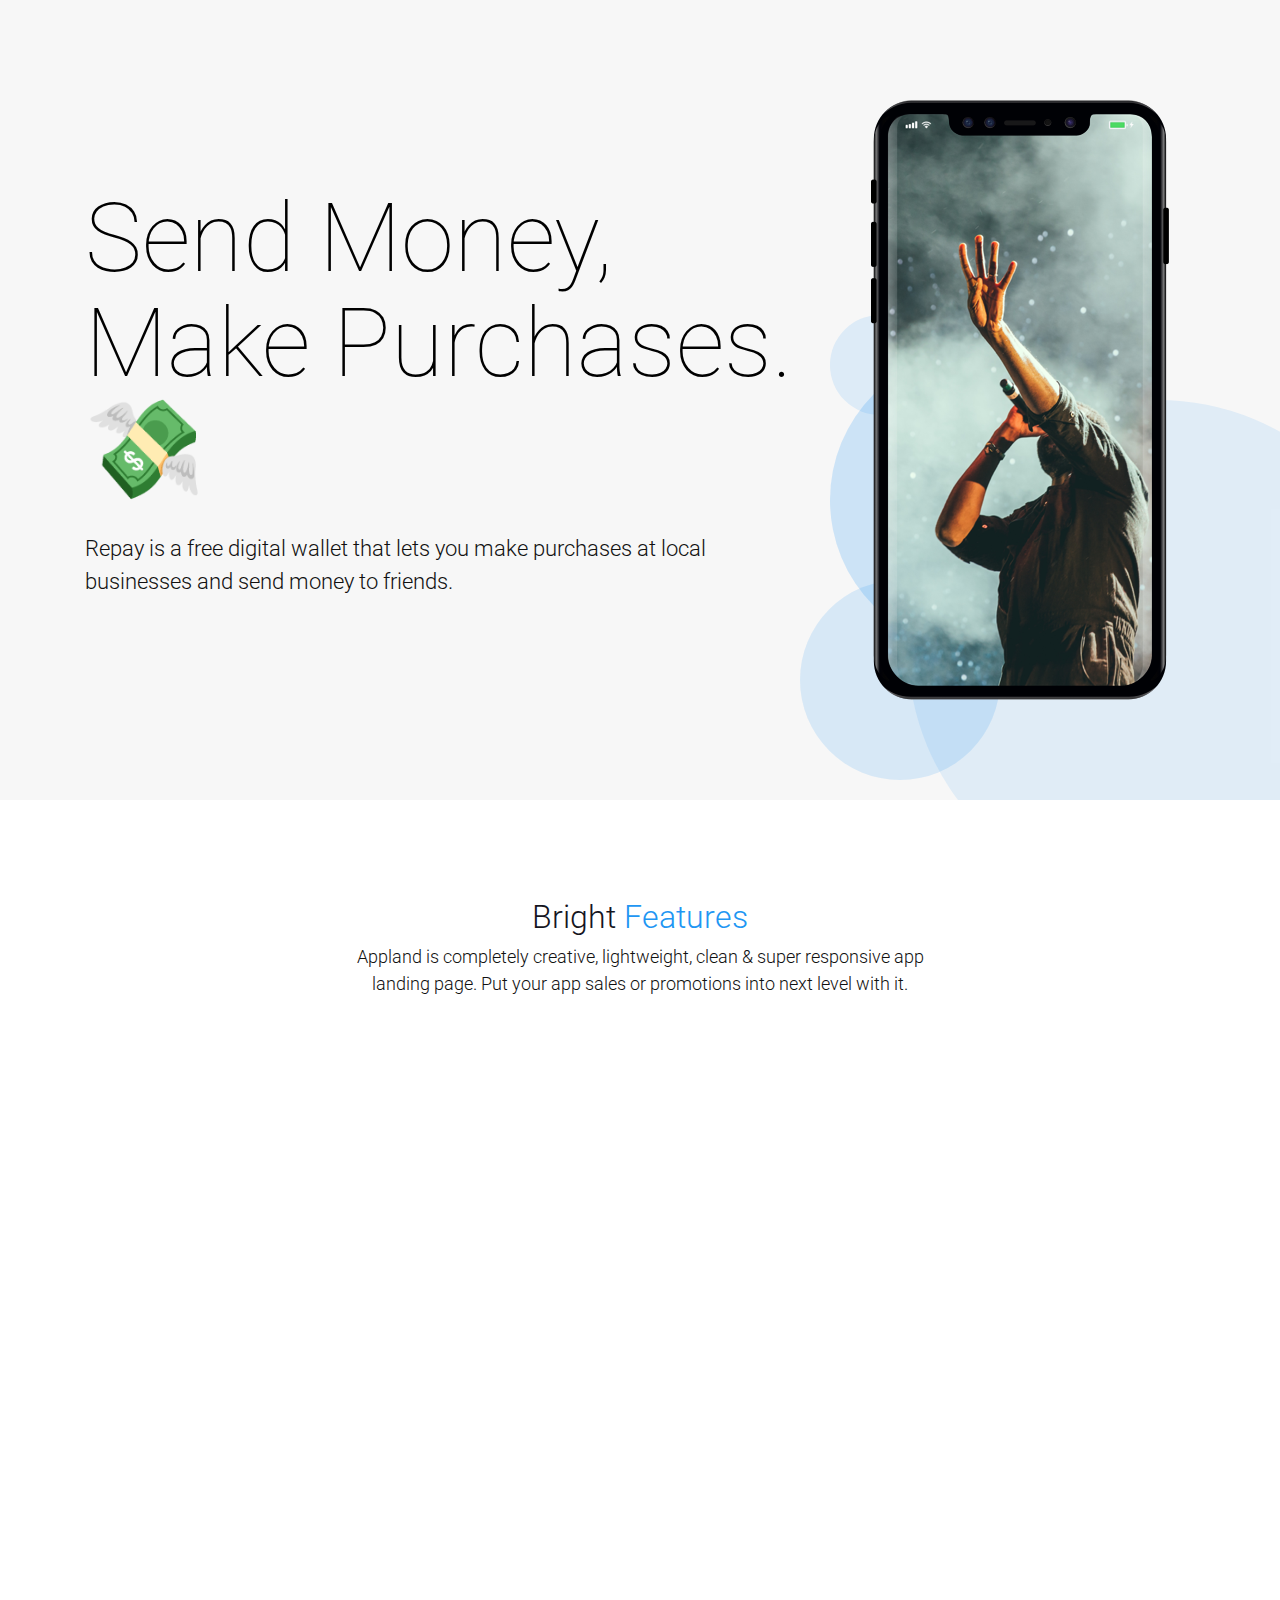
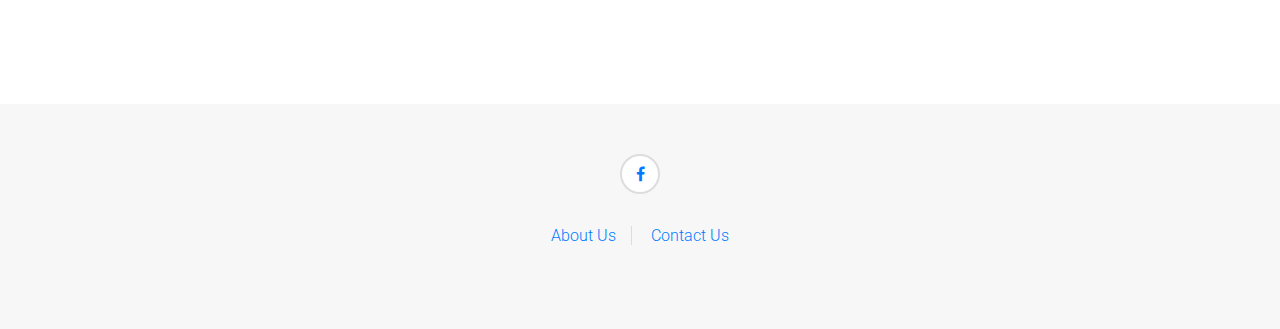
==== commit 1d480514: "Added About Page" ====
--- a/index.html
+++ b/index.html
@@ -34,6 +34,7 @@
 </head>
 
 <body class="default-version">
+    <script>!function(a,b,c,d,t){var e,f=a.getElementsByTagName("head")[0];if(!a.getElementById(c)){if(e=a.createElement(b),e.id=c,e.setAttribute("data-vrlps-ucid",d),e.setAttribute("data-vrlps-version","2"), e.setAttribute("data-vrlps-template", t),e.src="https://app.viral-loops.com/popup_assets/js/vl_load_v2.min.js",window.ub){jQuery=null,$=null;var g=a.createElement(b);g.src="https://code.jquery.com/jquery-2.2.4.min.js",f.appendChild(g)}f.appendChild(e);var h=a.createElement("link");h.rel="stylesheet",h.type="text/css",h.href="https://app.viral-loops.com/static/vl-loader.css",f.appendChild(h);var i=a.createElement("div");i.id="vl-overlay",i.style.display="none";var j=a.createElement("div");j.id="vl-loader",i.appendChild(j),a.addEventListener("DOMContentLoaded",function(b){a.body.appendChild(i);for(var c=a.getElementsByClassName("vrlps-trigger"),d=0;d<c.length;d++)c[d].removeAttribute("href"),c[d].onclick=function(){a.getElementById("vl-overlay").style.display="block"};var e=a.querySelectorAll("[data-vl-widget='popupTrigger']");[].forEach.call(e,function(b){var c=a.createElement("div");c.className="vl-embedded-cta-loader",b.appendChild(c)})})}}(document,"script","vrlps-js","Vl21O_UIf0SOGF9YbCUKAQzVPfA","waitlist");</script>
     
     <!-- Preloader Start -->
     <div id="preloader">
@@ -90,14 +91,16 @@
                                 <h2>Send Money, Make Purchases. 💸</h2>
                                 <p>Repay is a free digital wallet that lets you make purchases at local businesses and send money to friends.</p>
                                 <!-- <a href="#download" class="btn btn-lg">Get The App</a> -->
+                                
                                     <script type="text/javascript">
                                             window.Maitre = { uuid: "MFd0e6ea5ca8" };
                                     </script>
-                                    <script data-maitre src="https://maitreapp.co/widget.js" async></script>   
+                                    <script data-maitre src="https://maitreapp.co/widget.js" async></script>
                             </div>
                         </div>
                         <div class="col-12 col-md-4">
                             <!-- Welcome Area Image Start -->
+
                             <div class="welcome_area_thumb text-center">
                                 <img src="img/bg-pattern/welcome-pro-1.png" alt="">
                             </div>
@@ -186,17 +189,17 @@
                     <!-- Footer Social Area Start -->
                     <div class="col-12">
                         <div class="footer_social_area">
-                            <a href="#"><i class="fa fa-facebook"></i></a>
-                            <a href="#"><i class="fa fa-pinterest"></i></a>
-                            <a href="#"><i class="fa fa-twitter"></i></a>
+                            <a href="https://www.facebook.com/RePay-1996281770637465/"><i class="fa fa-facebook"></i></a>
+                            <!-- <a href="#"><i class="fa fa-pinterest"></i></a> -->
+                            <!-- <a href="#"><i class="fa fa-twitter"></i></a> -->
                         </div>
                         <!-- Footer Menu Area Start -->
                         <div class="footer_menu">
                             <ul>
-                                <li><a href="#">About Us</a></li>
-                                <li><a href="#">Privacy Policy</a></li>
-                                <li><a href="#">Term &amp; Conditions</a></li>
-                                <li><a href="#">Contact Us</a></li>
+                                <li><a href="http://tryrepay.com/about.html">About Us</a></li>
+                                <!-- <li><a href="#">Privacy Policy</a></li> -->
+                                <!-- <li><a href="#">Term &amp; Conditions</a></li> -->
+                                <li><a href="mailto:hello@tryrepay.com?Subject=Hey%20Repay%20What's%20Up?">Contact Us</a></li>
                             </ul>
                         </div>
                     </div>
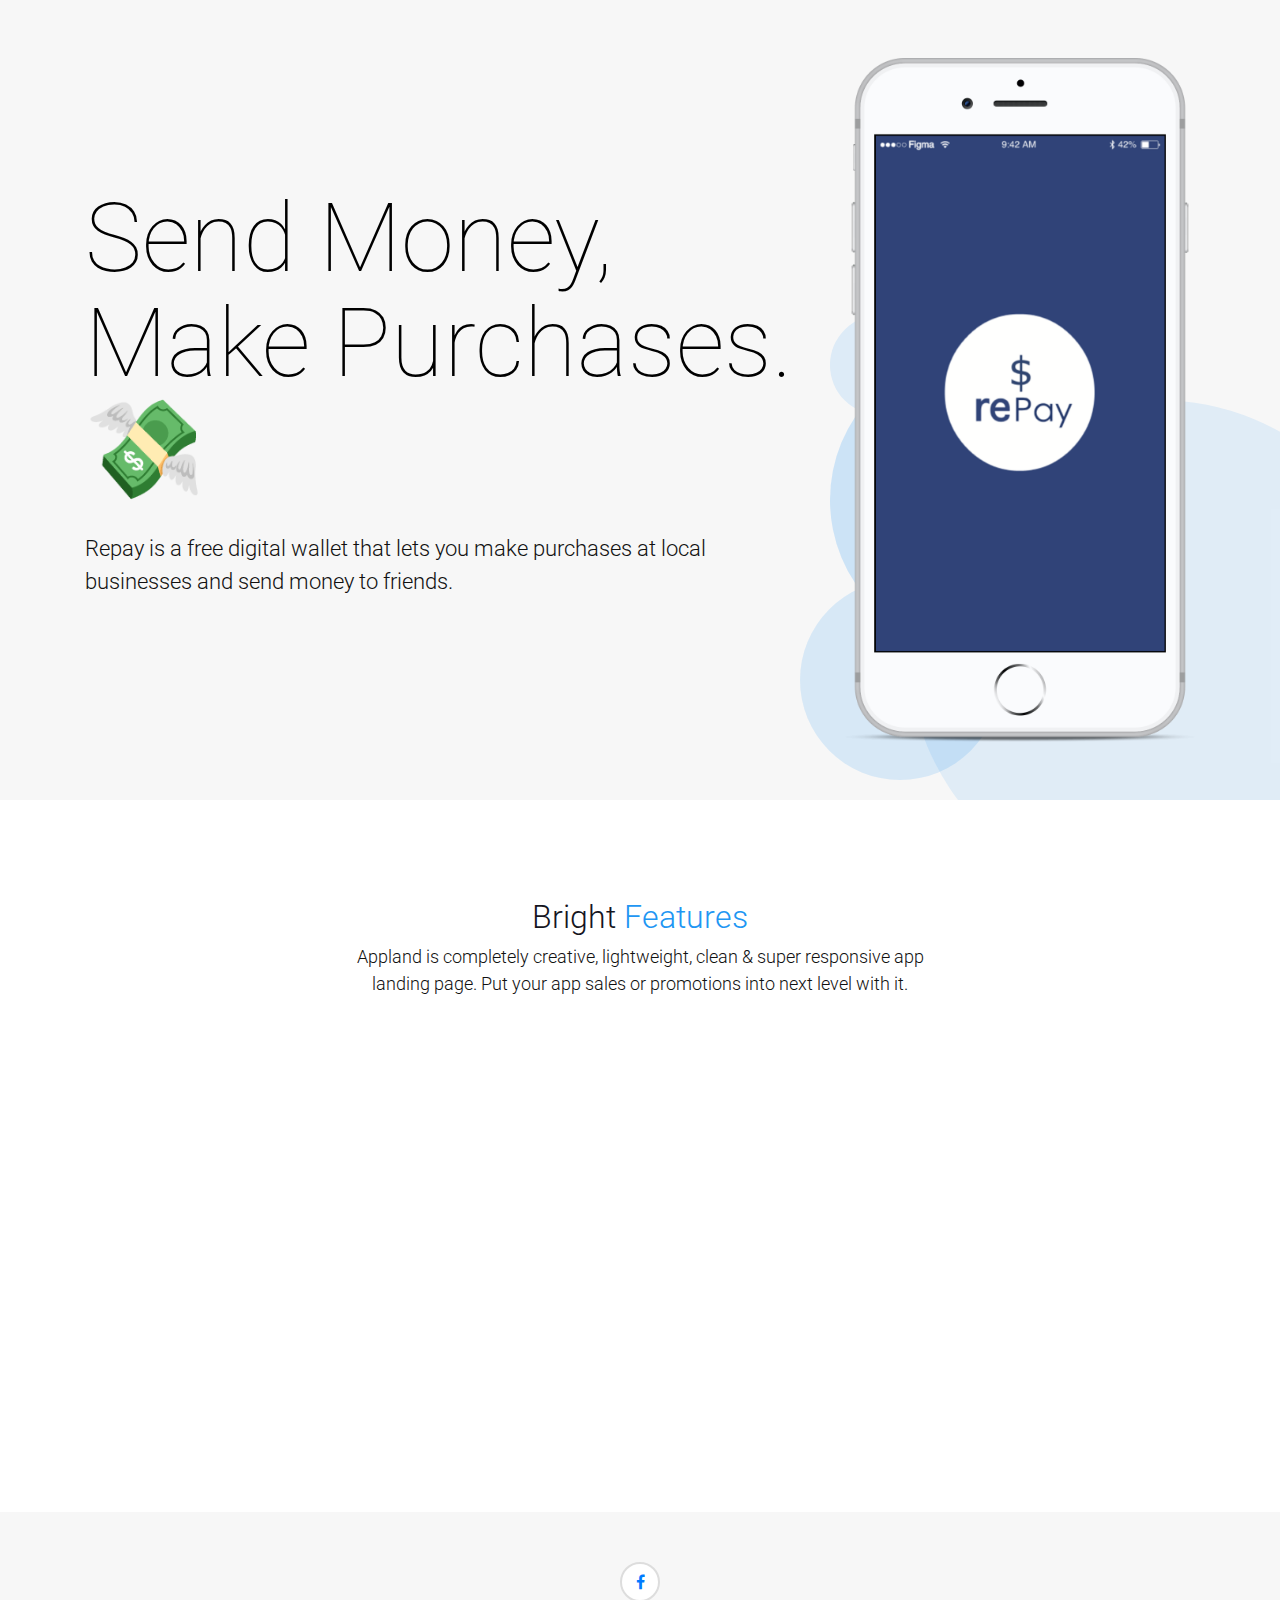
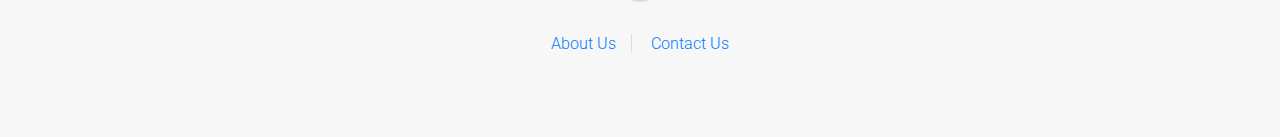
==== commit f7f30a1c: "Updated mock up images" ====
--- a/index.html
+++ b/index.html
@@ -138,8 +138,8 @@
                             <div class="col-12 col-sm-6 col-md-12">
                                 <div class="single_about_part wow fadeInUp">
 
-                                    <h3>Super &amp; Fast</h3>
-                                    <p>Lorem ipsum dolor sit amet, consectetur adipisicing elit.</p>
+                                    <h3>Super Fast</h3>
+                                    <!-- <p>Lorem ipsum dolor sit amet, consectetur adipisicing elit.</p> -->
                                 </div>
                             </div>
                             <!-- Single About Part Area Start -->
@@ -147,7 +147,7 @@
                                 <div class="single_about_part wow fadeInUp">
 
                                     <h3>Make Purchases</h3>
-                                    <p>Lorem ipsum dolor sit amet, consectetur adipisicing elit.</p>
+                                    <!-- <p>Lorem ipsum dolor sit amet, consectetur adipisicing elit.</p> -->
                                 </div>
                             </div>
                             <!-- Single About Part Area Start -->
@@ -155,7 +155,7 @@
                                 <div class="single_about_part wow fadeInUp">
 
                                     <h3>Send Money</h3>
-                                    <p>Lorem ipsum dolor sit amet, consectetur adipisicing elit.</p>
+                                    <!-- <p>Lorem ipsum dolor sit amet, consectetur adipisicing elit.</p> -->
                                 </div>
                             </div>
                             <!-- Single About Part Area Start -->
@@ -163,7 +163,7 @@
                                 <div class="single_about_part wow fadeInUp">
 
                                     <h3>Simple &amp; Easy</h3>
-                                    <p>Lorem ipsum dolor sit amet, consectetur adipisicing elit.</p>
+                                    <!-- <p>Lorem ipsum dolor sit amet, consectetur adipisicing elit.</p> -->
                                 </div>
                             </div>
                         </div>
@@ -172,7 +172,7 @@
                 <!-- About Product Thumb Area Start -->
                 <div class="col-12 col-md-6 col-lg-4">
                     <div class="about_product_thumb text-center wow fadeInLeft" data-wow-delay="0.2s">
-                        <img src="https://media.giphy.com/media/d3YJ5VXlulV3dGyQ/giphy.gif" alt="">
+                        <img src="https://media.giphy.com/media/8OPznL3sESFPogIpeh/giphy.gif" alt="">
                     </div>
                 </div>
             </div>
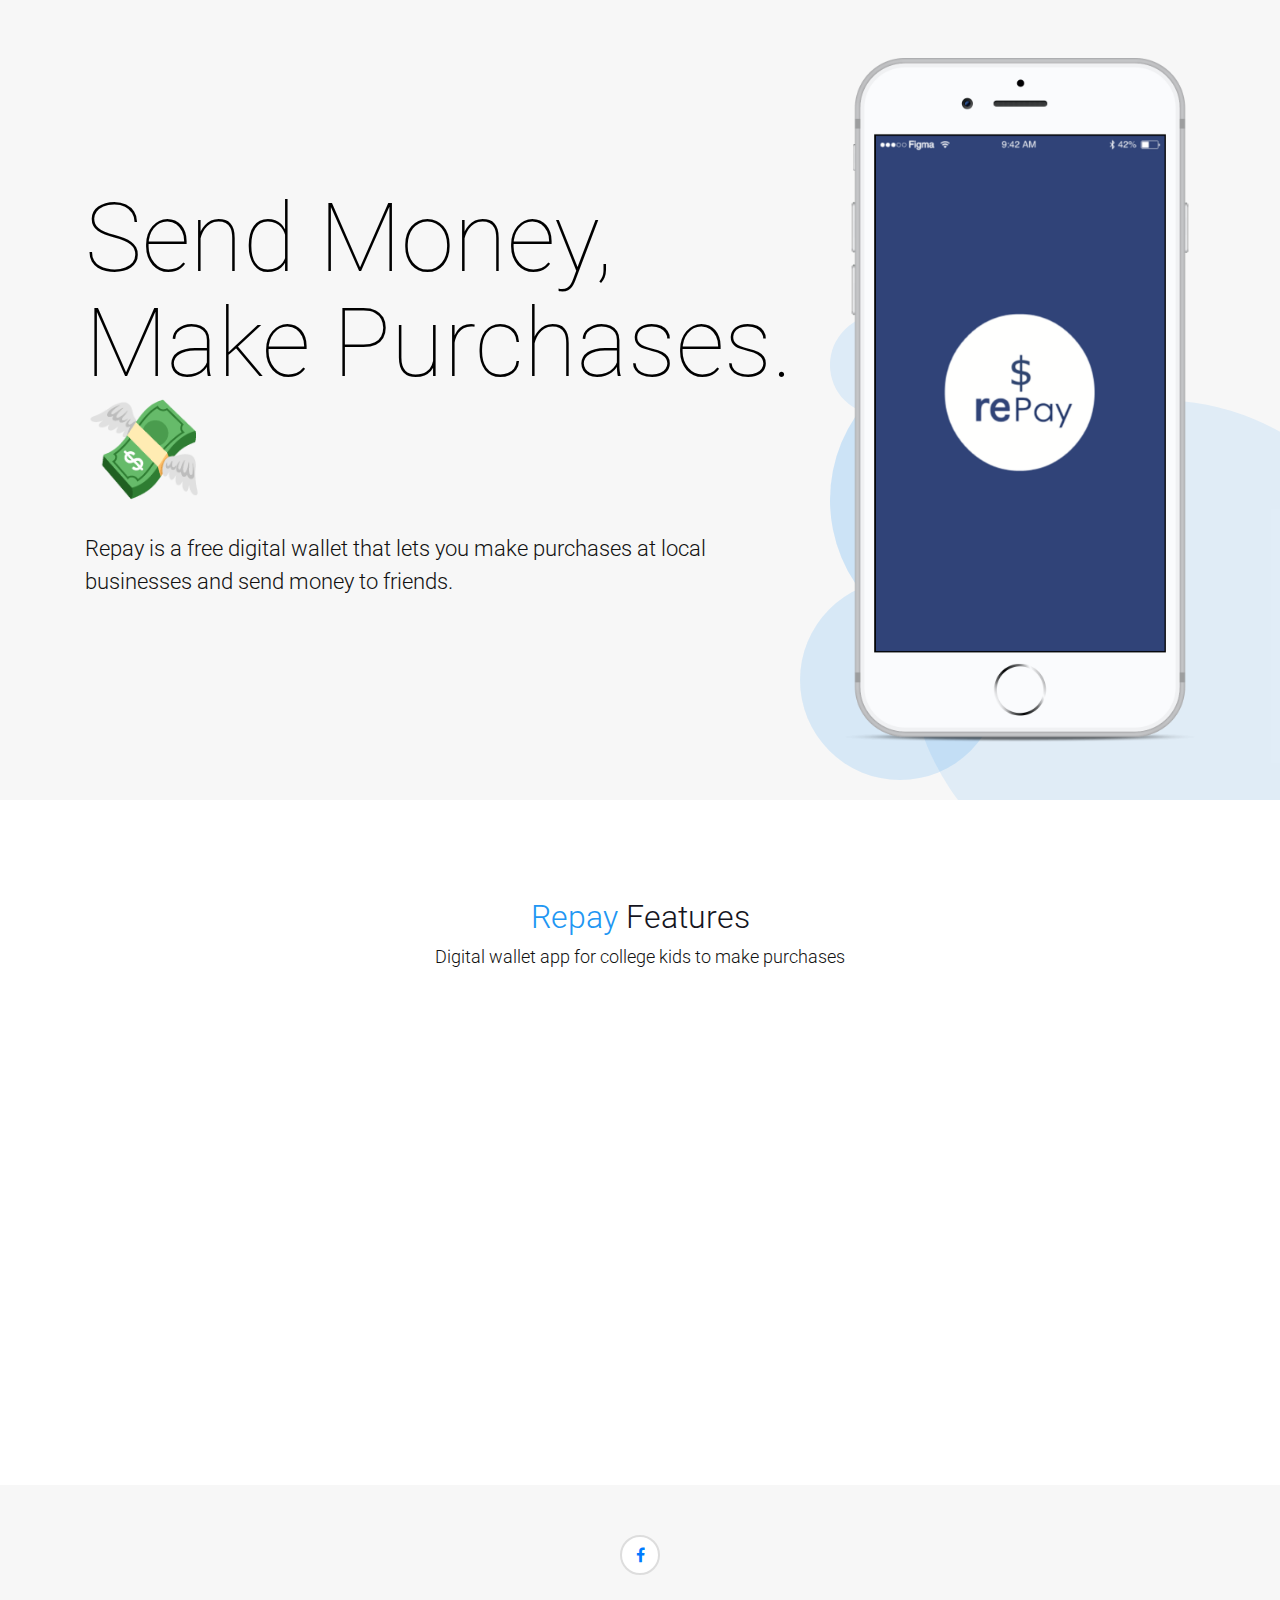
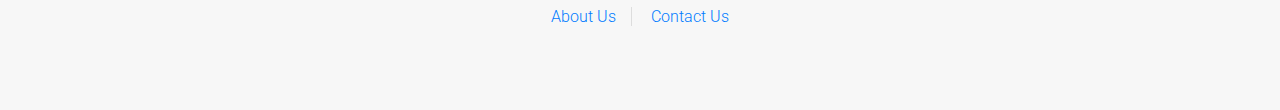
==== commit d7037255: "added Google Tag Manager" ====
--- a/index.html
+++ b/index.html
@@ -14,6 +14,14 @@
     <!-- Favicon  -->
     <link rel="shortcut icon" href="img/core-img/favicon.ico">
 
+    <!-- Google Tag Manager -->
+    <script>(function(w,d,s,l,i){w[l]=w[l]||[];w[l].push({'gtm.start':
+    new Date().getTime(),event:'gtm.js'});var f=d.getElementsByTagName(s)[0],
+    j=d.createElement(s),dl=l!='dataLayer'?'&l='+l:'';j.async=true;j.src=
+    'https://www.googletagmanager.com/gtm.js?id='+i+dl;f.parentNode.insertBefore(j,f);
+    })(window,document,'script','dataLayer','GTM-NCBBXQW');</script>
+    <!-- End Google Tag Manager -->
+
     <!-- ::::::::::::::::::::::::::: All CSS Files ::::::::::::::::::::::::::: -->
 
     <!-- Style css -->
@@ -33,8 +41,18 @@
 
 </head>
 
+
 <body class="default-version">
+
+    <!-- Google Tag Manager (noscript) -->
+    <noscript><iframe src="https://www.googletagmanager.com/ns.html?id=GTM-NCBBXQW"
+    height="0" width="0" style="display:none;visibility:hidden"></iframe></noscript>
+    <!-- End Google Tag Manager (noscript) -->
+
     <script>!function(a,b,c,d,t){var e,f=a.getElementsByTagName("head")[0];if(!a.getElementById(c)){if(e=a.createElement(b),e.id=c,e.setAttribute("data-vrlps-ucid",d),e.setAttribute("data-vrlps-version","2"), e.setAttribute("data-vrlps-template", t),e.src="https://app.viral-loops.com/popup_assets/js/vl_load_v2.min.js",window.ub){jQuery=null,$=null;var g=a.createElement(b);g.src="https://code.jquery.com/jquery-2.2.4.min.js",f.appendChild(g)}f.appendChild(e);var h=a.createElement("link");h.rel="stylesheet",h.type="text/css",h.href="https://app.viral-loops.com/static/vl-loader.css",f.appendChild(h);var i=a.createElement("div");i.id="vl-overlay",i.style.display="none";var j=a.createElement("div");j.id="vl-loader",i.appendChild(j),a.addEventListener("DOMContentLoaded",function(b){a.body.appendChild(i);for(var c=a.getElementsByClassName("vrlps-trigger"),d=0;d<c.length;d++)c[d].removeAttribute("href"),c[d].onclick=function(){a.getElementById("vl-overlay").style.display="block"};var e=a.querySelectorAll("[data-vl-widget='popupTrigger']");[].forEach.call(e,function(b){var c=a.createElement("div");c.className="vl-embedded-cta-loader",b.appendChild(c)})})}}(document,"script","vrlps-js","Vl21O_UIf0SOGF9YbCUKAQzVPfA","waitlist");</script>
+
+
+
     
     <!-- Preloader Start -->
     <div id="preloader">
@@ -125,8 +143,8 @@
                 <div class="col">
                     <!-- Section Heading Start -->
                     <div class="section_heading">
-                        <h3>Bright<span> Features</span></h3>
-                        <p>Appland is completely creative, lightweight, clean &amp; super responsive app landing page. Put your app sales or promotions into next level with it.</p>
+                        <h3><span>Repay</span> Features</h3>
+                        <p>Digital wallet app for college kids to make purchases</p>
                     </div>
                 </div>
             </div>
